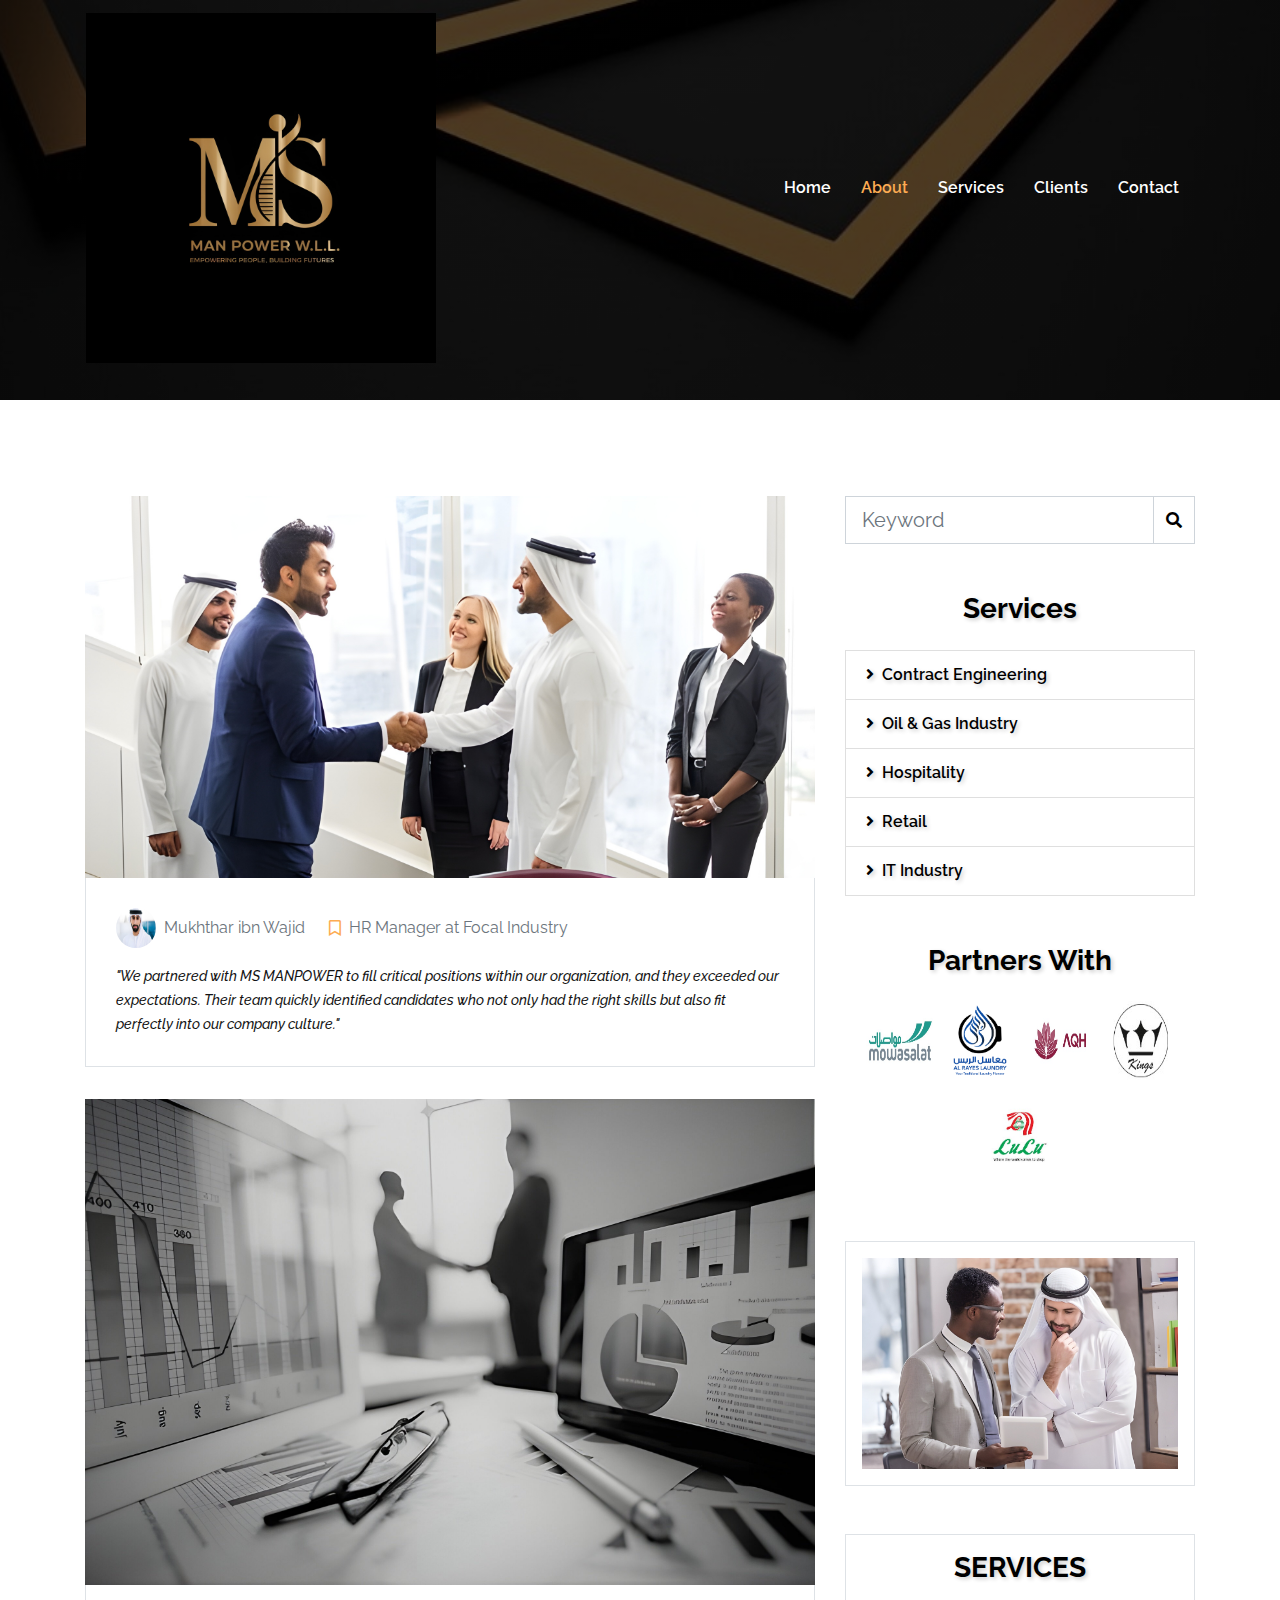
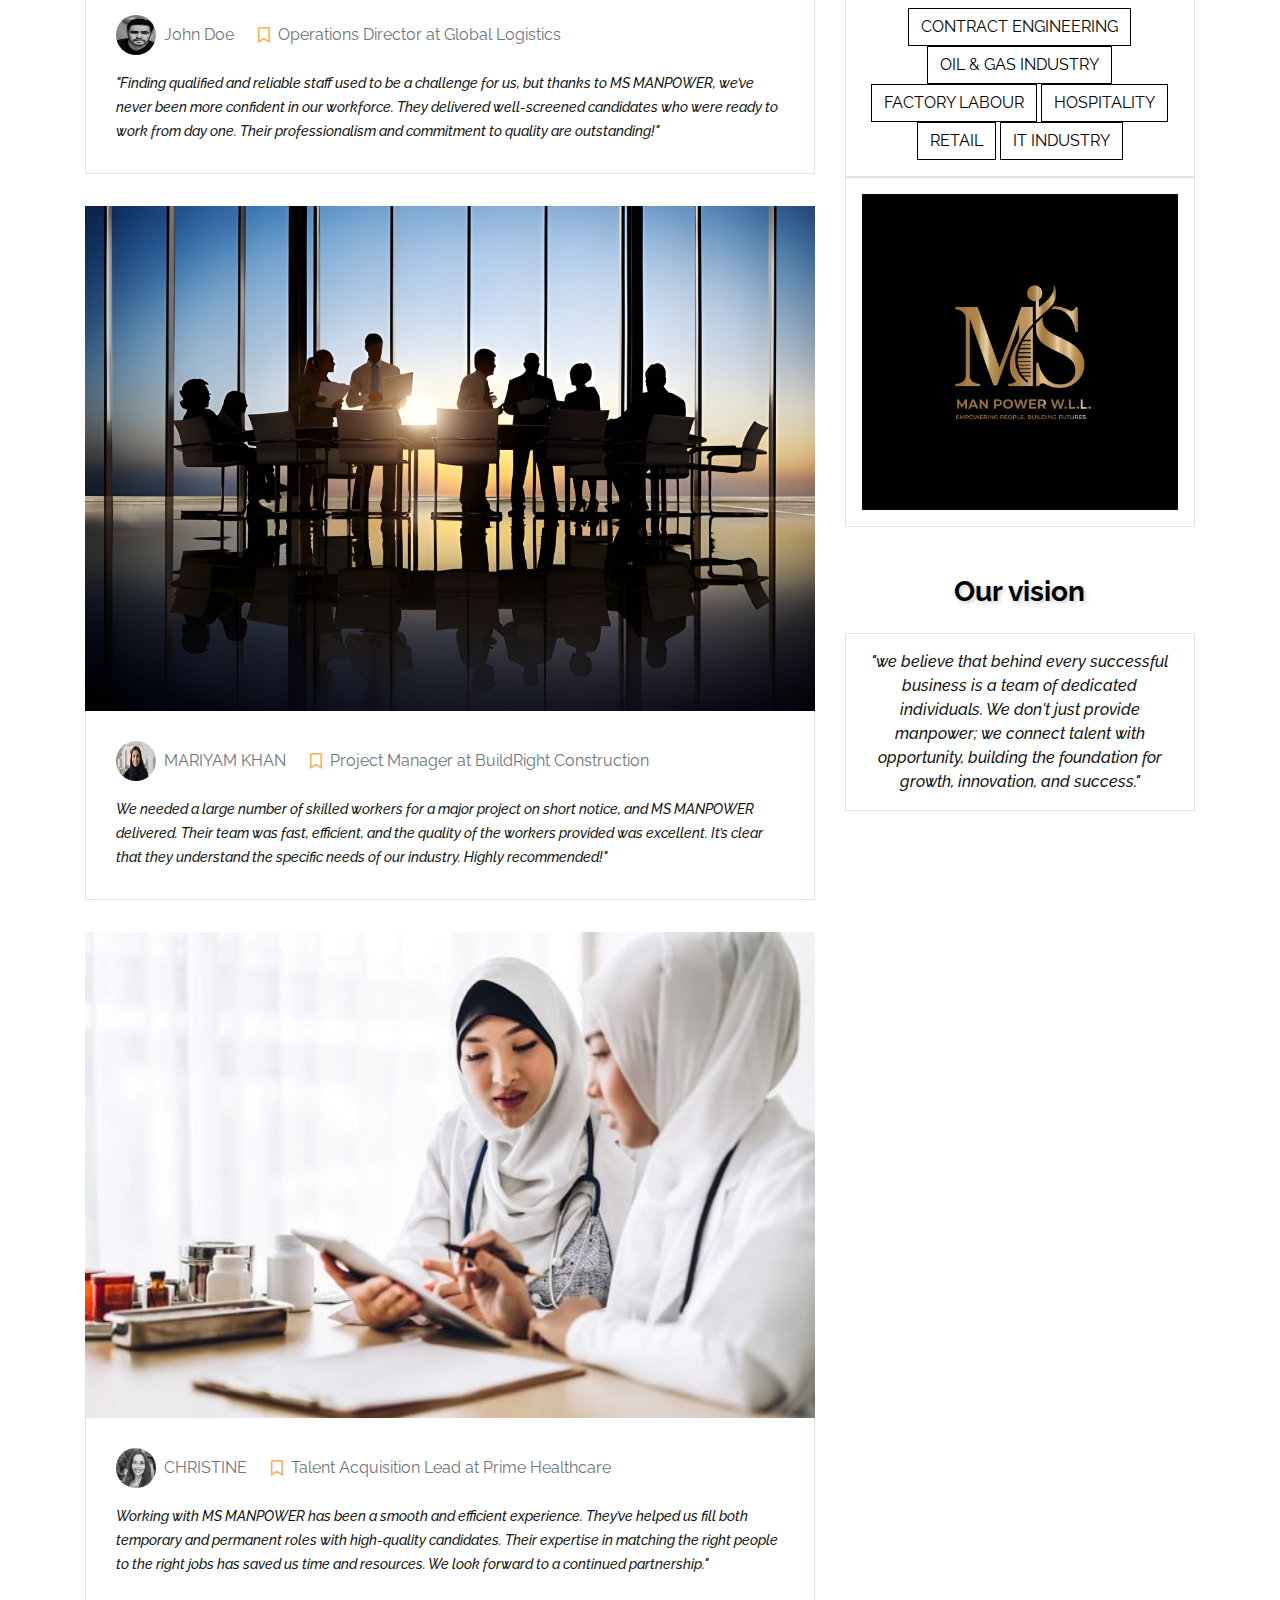
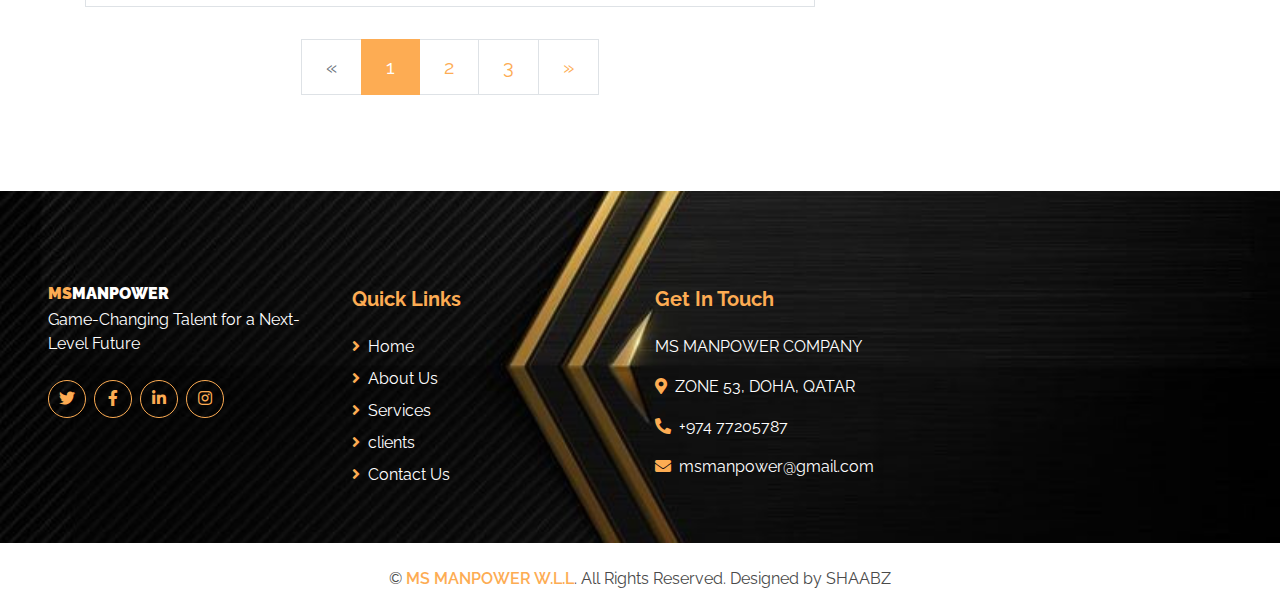
==== single.html @ f477553c "MS MANPOWER W.L.L" ====
<!DOCTYPE html>
<html lang="en">

<head>
    <meta charset="utf-8">
    <title>MS MANPOWER</title>
    <meta content="width=device-width, initial-scale=1.0" name="viewport">
    <meta content="Free HTML Templates" name="keywords">
    <meta content="Free HTML Templates" name="description">

    <!-- Favicon -->
    <link href="img/favicon.ico" rel="icon">

    <!-- Google Web Fonts -->
    <link rel="preconnect" href="https://fonts.gstatic.com">
    <link href="https://fonts.googleapis.com/css2?family=Raleway:wght@400;500;600;700;800;900&display=swap" rel="stylesheet">

    <!-- Font Awesome -->
    <link href="https://cdnjs.cloudflare.com/ajax/libs/font-awesome/5.15.0/css/all.min.css" rel="stylesheet">

    <!-- Libraries Stylesheet -->
    <link href="lib/owlcarousel/assets/owl.carousel.min.css" rel="stylesheet">

    <!-- Customized Bootstrap Stylesheet -->
    <link href="css/style.css" rel="stylesheet">

    <!-- Custom Styles -->
    <style>
        .navbar-brand {
            display: flex;
            align-items: center;
        }

        .navbar-brand img {
            width: 350px; /* Adjust size as needed */
            height: auto; /* Keeps aspect ratio */
            margin-right: 15px; /* Space between the logo and text */
        }

        .navbar-brand h1 {
            font-size: 1rem;
            margin: 0;
            color: white; /* Adjust text color as needed */
        }

        /* Change color of all Font Awesome icons to black */
        i.fa {
            color: black;
        }
        </style>
        <style>
        /* Ensure the carousel takes up full width */
        .carousel-item img {
            width: 100%;
            height: auto;
            object-fit: cover; /* Ensures the image covers the area without distortion */
        }

        /* Adjust carousel height */
        .carousel, .carousel-inner {
            height: 90vh; /* Makes the carousel height full viewport height */
        }

        /* Center carousel caption vertically */
        .carousel-caption {
            bottom: 20%; /* Adjust to move caption up or down */
        }
    </style>    
</head>

<body>
    <!-- Navbar Start -->
    <div class="container-fluid nav-bar p-0">
        <div class="container-lg p-0">
            <nav class="navbar navbar-expand-lg bg-secondary navbar-dark">
                <a href="index.html" class="navbar-brand">
                    <img src="img/about.jpg" alt="Brand Logo"> 
                    <h1 class="m-0 mt-n2 text-white display-4">
                       <!-- <span class="text-primary">MS</span> MANPOWER-->
                        <span class="text-primary"></span>
                    </h1>
                </a>
                <button class="navbar-toggler" type="button" data-toggle="collapse" data-target="#navbarCollapse">
                    <span class="navbar-toggler-icon"></span>
                </button>
                <div class="collapse navbar-collapse justify-content-between" id="navbarCollapse">
                    <div class="navbar-nav ml-auto py-0">
                        <a href="index.html" class="nav-item nav-link">Home</a>
                        <a href="about.html" class="nav-item nav-link active">About</a>
                        <a href="service.html" class="nav-item nav-link">Services</a>
                        <a href="pricing.html" class="nav-item nav-link">Clients</a>
                        <a href="contact.html" class="nav-item nav-link">Contact</a>
                        <!-- Uncomment and adjust if needed -->
                        <!-- <div class="nav-item dropdown">
                            <a href="#" class="nav-link dropdown-toggle" data-toggle="dropdown">Pages</a>
                            <div class="dropdown-menu border-0 rounded-0 m-0">
                                <a href="blog.html" class="dropdown-item">Blog Grid</a>
                                <a href="single.html" class="dropdown-item">Blog Detail</a>
                            </div> -->
                    </div>
                </div>
            </nav>
        </div>
    </div>
    <!-- Navbar End -->


     <!-- Page Header Start -->
     <div class="container-fluid page-header d-flex flex-column align-items-center justify-content-center pt-0 pt-lg-5 mb-5">
        <!--<h1 class="display-4 text-white mb-3 mt-0 mt-lg-5">Blog</h1>
        <div class="d-inline-flex text-white">
            <p class="m-0"><a class="text-white" href="">Home</a></p>
            <p class="m-0 px-2">/</p>
            <p class="m-0">Blog</p>
        </div> -->
    </div>
    <!-- Page Header Start -->


    <!-- Blog Start -->
    <div class="container py-5">
        <div class="row">

            <!-- Blog Grid Start -->
            <div class="col-lg-8">
                <div class="row">
                    <div class="col-md-12 mb-3">
                        <div class="position-relative">
                            <img class="img-fluid w-100" src="img/blog-1.jpg" alt="">
                            <div class="position-absolute bg-primary d-flex flex-column align-items-center justify-content-center"
                                style="width: 0px; height: 0px; bottom: 0; left: 0;">
                                <!--<h6 class="text-uppercase mt-2 mb-n2">Jan</h6>
                                <h1 class="m-0">01</h1>-->
                            </div>
                        </div>
                        <div class="border border-top-0 mb-3" style="padding: 30px;">
                            <div class="d-flex mb-3">
                                <div class="d-flex align-items-center">
                                    <img class="rounded-circle" style="width: 40px; height: 40px;" src="img/user.jpg" alt="">
                                    <a class="text-muted ml-2" href="">Mukhthar ibn Wajid</a>
                                </div>
                                <div class="d-flex align-items-center ml-4">
                                    <i class="far fa-bookmark text-primary"></i>
                                    <a class="text-muted ml-2" href="">HR Manager at Focal Industry</a>
                                </div>
                            </div>
                            <a class="h4" href="" style="font-style: italic; font-size: 0.9em;">"We partnered with MS MANPOWER  to fill critical positions within our organization, and they exceeded our expectations. Their team quickly identified candidates who not only had the right skills but also fit perfectly into our company culture."</a>
                        </div>
                    </div>
                    <div class="col-md-12 mb-3">
                        <div class="position-relative">
                            <img class="img-fluid w-100" src="img/blog-2.jpg" alt="">
                            <div class="position-absolute bg-primary d-flex flex-column align-items-center justify-content-center"
                                style="width: 0px; height: 0px; bottom: 0; left: 0;">
                                <!--<h6 class="text-uppercase mt-2 mb-n2">Jan</h6>
                                <h1 class="m-0">01</h1>-->
                            </div>
                        </div>
                        <div class="border border-top-0 mb-3" style="padding: 30px;">
                            <div class="d-flex mb-3">
                                <div class="d-flex align-items-center">
                                    <img class="rounded-circle" style="width: 40px; height: 40px;" src="img/user-2.jpg" alt="">
                                    <a class="text-muted ml-2" href="">John Doe</a>
                                </div>
                                <div class="d-flex align-items-center ml-4">
                                    <i class="far fa-bookmark text-primary"></i>
                                    <a class="text-muted ml-2" href="">Operations Director at Global Logistics</a>
                                </div>
                            </div>
                            <a class="h4" href="" style="font-style: italic; font-size: 0.9em;">"Finding qualified and reliable staff used to be a challenge for us, but thanks to MS MANPOWER, we’ve never been more confident in our workforce. They delivered well-screened candidates who were ready to work from day one. Their professionalism and commitment to quality are outstanding!"</a>
                        </div>
                    </div>
                    <div class="col-md-12 mb-3">
                        <div class="position-relative">
                            <img class="img-fluid w-100" src="img/blog-3.jpg" alt="">
                            <div class="position-absolute bg-primary d-flex flex-column align-items-center justify-content-center"
                                style="width: 0px; height: 0px; bottom: 0; left: 0;">
                                <!--<h6 class="text-uppercase mt-2 mb-n2">Jan</h6>
                                <h1 class="m-0">01</h1> -->
                            </div>
                        </div>
                        <div class="border border-top-0 mb-3" style="padding: 30px;">
                            <div class="d-flex mb-3">
                                <div class="d-flex align-items-center">
                                    <img class="rounded-circle" style="width: 40px; height: 40px;" src="img/user-3.jpg" alt="">
                                    <a class="text-muted ml-2" href="">MARIYAM KHAN</a>
                                </div>
                                <div class="d-flex align-items-center ml-4">
                                    <i class="far fa-bookmark text-primary"></i>
                                    <a class="text-muted ml-2" href="">Project Manager at BuildRight Construction</a>
                                </div>
                            </div>
                            <a class="h4" href="" style="font-style: italic; font-size: 0.9em;">We needed a large number of skilled workers for a major project on short notice, and MS MANPOWER delivered. Their team was fast, efficient, and the quality of the workers provided was excellent. It’s clear that they understand the specific needs of our industry. Highly recommended!"</a>
                        </div>
                    </div>
                    <div class="col-md-12 mb-3">
                        <div class="position-relative">
                            <img class="img-fluid w-100" src="img/blog-5.jpg" alt="">
                            <div class="position-absolute bg-primary d-flex flex-column align-items-center justify-content-center"
                                style="width: 0px; height: 0px; bottom: 0; left: 0;">
                                <!--<h6 class="text-uppercase mt-2 mb-n2">Jan</h6>
                               <h1 class="m-0">01</h1> -->
                            </div>
                        </div>
                        <div class="border border-top-0 mb-3" style="padding: 30px;">
                            <div class="d-flex mb-3">
                                <div class="d-flex align-items-center">
                                    <img class="rounded-circle" style="width: 40px; height: 40px;" src="img/user-4.jpg" alt="">
                                    <a class="text-muted ml-2" href="">CHRISTINE </a>
                                </div>
                                <div class="d-flex align-items-center ml-4">
                                    <i class="far fa-bookmark text-primary"></i>
                                    <a class="text-muted ml-2" href="">Talent Acquisition Lead at Prime Healthcare</a>
                                </div>
                            </div>
                            <a class="h4" href="" style="font-style: italic; font-size: 0.9em;">Working with MS MANPOWER has been a smooth and efficient experience. They’ve helped us fill both temporary and permanent roles with high-quality candidates. Their expertise in matching the right people to the right jobs has saved us time and resources. We look forward to a continued partnership."</a>
                        </div>
                    </div>
                </div>
                <div class="row">
                    <div class="col-12">
                        <nav aria-label="Page navigation">
                          <ul class="pagination pagination-lg justify-content-center mb-0">
                            <li class="page-item disabled">
                              <a class="page-link" href="#" aria-label="Previous">
                                <span aria-hidden="true">&laquo;</span>
                                <span class="sr-only">Previous</span>
                              </a>
                            </li>
                            <li class="page-item active"><a class="page-link" href="#">1</a></li>
                            <li class="page-item"><a class="page-link" href="#">2</a></li>
                            <li class="page-item"><a class="page-link" href="#">3</a></li>
                            <li class="page-item">
                              <a class="page-link" href="#" aria-label="Next">
                                <span aria-hidden="true">&raquo;</span>
                                <span class="sr-only">Next</span>
                              </a>
                            </li>
                          </ul>
                        </nav>
                    </div>
                </div>
            </div>
            <!-- Blog Grid End -->

            <!-- Sidebar Start -->
            <div class="col-lg-4 mt-5 mt-lg-0">
                <!-- Search Form Start -->
                <div class="mb-5">
                    <form action="">
                        <div class="input-group">
                            <input type="text" class="form-control form-control-lg" placeholder="Keyword">
                            <div class="input-group-append">
                                <span class="input-group-text bg-transparent text-primary"><i
                                        class="fa fa-search"></i></span>
                            </div>
                        </div>
                    </form>
                </div>
                <!-- Search Form End -->

                <!-- Category Start -->
                <div class="mb-5">
                    <h3 class="font-weight-bold mb-4" style="color: black; text-align: center;text-shadow: 2px 2px 4px rgba(0, 0, 0, 0.2);">Services</h3>
                    <ul class="list-group">
                        <li class="list-group-item d-flex justify-content-between align-items-center">
                            <a class="font-weight-semi-bold text-decoration-none" href="#"style="color: black; text-shadow: 2px 2px 4px rgba(0, 0, 0, 0.2);"><i class="fa fa-angle-right mr-2"></i>Contract Engineering</a>
                            <!--<span class="badge badge-primary badge-pill">150</span>-->
                        </li>
                        <li class="list-group-item d-flex justify-content-between align-items-center">
                            <a class="font-weight-semi-bold text-decoration-none" href="#"style="color: black;text-shadow: 2px 2px 4px rgba(0, 0, 0, 0.2);"><i class="fa fa-angle-right mr-2"></i>Oil & Gas Industry</a>
                            <!--<span class="badge badge-primary badge-pill">131</span>-->
                        </li>
                        <li class="list-group-item d-flex justify-content-between align-items-center">
                            <a class="font-weight-semi-bold text-decoration-none" href="#"style="color: black;text-shadow: 2px 2px 4px rgba(0, 0, 0, 0.2);"><i class="fa fa-angle-right mr-2"></i>Hospitality</a>
                            <!--<span class="badge badge-primary badge-pill">78</span>-->
                        </li>
                        <li class="list-group-item d-flex justify-content-between align-items-center">
                            <a class="font-weight-semi-bold text-decoration-none" href="#"style="color: black;text-shadow: 2px 2px 4px rgba(0, 0, 0, 0.2);"><i class="fa fa-angle-right mr-2"></i>Retail</a>
                            <!--<span class="badge badge-primary badge-pill">56</span>-->
                        </li>
                        <li class="list-group-item d-flex justify-content-between align-items-center">
                            <a class="font-weight-semi-bold text-decoration-none" href="#"style="color: black;text-shadow: 2px 2px 4px rgba(0, 0, 0, 0.2);"><i class="fa fa-angle-right mr-2"></i>IT Industry</a>
                            <!--<span class="badge badge-primary badge-pill">98</span>-->
                        </li>
                    </ul>
                </div>
                <!-- Category End -->

                <!-- Recent Post Start -->
                <div class="mb-5 text-center">
                    <h3 class="font-weight-bold mb-4" style="color: black; text-shadow: 2px 2px 4px rgba(0, 0, 0, 0.2);">Partners With</h3>
                    <div class="d-flex justify-content-center flex-wrap">
                        <div class="d-flex mb-3 align-items-center">
                            <img class="img-fluid" src="img/mowasalat.jpg" style="width: 80px; height: 80px;" alt="">
                        </div>
                        <div class="d-flex mb-3 align-items-center">
                            <img class="img-fluid" src="img/alrayes.jpg" style="width: 80px; height: 80px;" alt="">
                        </div>
                        <div class="d-flex mb-3 align-items-center">
                            <img class="img-fluid" src="img/AQH.jpg" style="width: 80px; height: 80px;" alt="">
                        </div>
                        <div class="d-flex mb-3 align-items-center">
                            <img class="img-fluid" src="img/kings.jpg" style="width: 80px; height: 80px;" alt="">
                        </div>
                        <div class="d-flex mb-3 align-items-center">
                            <img class="img-fluid" src="img/lulu.jpg" style="width: 80px; height: 80px;" alt="">
                        </div>
                    </div>
                </div>
                
                
                <!-- Recent Post End -->

                <!-- Image Start -->
                <div class="border p-3 mb-5">
                    <img src="img/blog-4.jpg" alt="" class="img-fluid">
                </div>
                <!-- Image End -->

              <!-- Tags Start -->
              <div class="border p-3"style="text-align: center;">
    <h3 class="font-weight-bold mb-4" style="color: black; text-shadow: 2px 2px 4px rgba(0, 0, 0, 0.2);">SERVICES</h3>
    <div class="btn-container">
        <a href="" class="btn btn-outline-primary" style="color: black; border-color: black;">CONTRACT ENGINEERING</a>
        <a href="" class="btn btn-outline-primary" style="color: black; border-color: black;">OIL & GAS INDUSTRY</a>
        <a href="" class="btn btn-outline-primary" style="color: black; border-color: black;">FACTORY LABOUR</a>
        <a href="" class="btn btn-outline-primary" style="color: black; border-color: black;">HOSPITALITY</a>
        <a href="" class="btn btn-outline-primary" style="color: black; border-color: black;">RETAIL</a>
        <a href="" class="btn btn-outline-primary" style="color: black; border-color: black;">IT INDUSTRY</a>
    </div>
</div>
<!-- Tags End -->



                <!-- Image Start -->
                <div class="border p-3 mb-5">
                    <img src="img/about.jpg" alt="" class="img-fluid">
                </div>
                <!-- Image End -->

                <!-- Plain Text Start -->
                <div>
                        <h3 class="font-weight-bold mb-4"  style="color: black; text-align: center;text-shadow: 2px 2px 4px rgba(0, 0, 0, 0.2);">Our vision</h3>
                    <div class="border p-3"style="text-align: center;">
                        <a class="h4" href="" style="font-style: italic; font-size: 1em;">
                            "we believe that behind every successful business is a team of dedicated individuals. We don't just provide manpower; we connect talent with opportunity, building the foundation for growth, innovation, and success."
                        </a>                        
                    </div>
                </div>
                <!-- Plain Text End -->
            </div>
            <!-- Sidebar End -->
        </div>
    </div>
    <!-- Blog End -->


     <!-- Footer Start -->
<div class="container-fluid bg-secondary text-white mt-5 pt-5 px-sm-3 px-md-5 footer-bg" style="background-image: url('img/footer.jpg'); background-size: cover; background-position: left;">
    <div class="row pt-5">
        <div class="col-lg-3 col-md-6 mb-5">
            <a href="index.html" class="navbar-brand">
                <h1 class="m-0 mt-n2 text-white display-4"><span class="text-primary">MS</span>MANPOWER<span class="text-primary"></span></h1>
            </a>
            <p>Game-Changing Talent for a Next-Level Future</p>
            <div class="d-flex justify-content-start mt-4">
                <a class="btn btn-outline-primary rounded-circle text-center mr-2 px-0" style="width: 38px; height: 38px;" href="#"><i class="fab fa-twitter"></i></a>
                <a class="btn btn-outline-primary rounded-circle text-center mr-2 px-0" style="width: 38px; height: 38px;" href="#"><i class="fab fa-facebook-f"></i></a>
                <a class="btn btn-outline-primary rounded-circle text-center mr-2 px-0" style="width: 38px; height: 38px;" href="#"><i class="fab fa-linkedin-in"></i></a>
                <a class="btn btn-outline-primary rounded-circle text-center mr-2 px-0" style="width: 38px; height: 38px;" href="#"><i class="fab fa-instagram"></i></a>
            </div>
       <!-- </div>
         <div class="col-lg-3 col-md-6 mb-5">
            <h5 class="font-weight-bold text-primary mb-4">Quick Links</h5>
            <div class="d-flex flex-column justify-content-start">
                <a class="text-white mb-2" href="#"><i class="fa fa-angle-right text-primary mr-2"></i>Home</a>
                <a class="text-white mb-2" href="#"><i class="fa fa-angle-right text-primary mr-2"></i>About Us</a>
                <a class="text-white mb-2" href="#"><i class="fa fa-angle-right text-primary mr-2"></i>Services</a>
                <a class="text-white mb-2" href="#"><i class="fa fa-angle-right text-primary mr-2"></i>clients</a>
                <a class="text-white" href="#"><i class="fa fa-angle-right text-primary mr-2"></i>Contact Us</a>
            </div> -->
        </div>
        <div class="col-lg-3 col-md-6 mb-5">
            <h5 class="font-weight-bold text-primary mb-4">Quick Links</h5>
            <div class="d-flex flex-column justify-content-start">
                <a class="text-white mb-2" href="#"><i class="fa fa-angle-right text-primary mr-2"></i>Home</a>
                <a class="text-white mb-2" href="#"><i class="fa fa-angle-right text-primary mr-2"></i>About Us</a>
                <a class="text-white mb-2" href="#"><i class="fa fa-angle-right text-primary mr-2"></i>Services</a>
                <a class="text-white mb-2" href="#"><i class="fa fa-angle-right text-primary mr-2"></i>clients</a>
                <a class="text-white" href="#"><i class="fa fa-angle-right text-primary mr-2"></i>Contact Us</a>
            </div> 
        </div>
        <div class="col-lg-3 col-md-6 mb-5">
            <h5 class="font-weight-bold text-primary mb-4">Get In Touch</h5>
            <p>MS MANPOWER COMPANY</p>
            <p><i class="fa fa-map-marker-alt text-primary mr-2"></i>ZONE 53, DOHA, QATAR</p>
            <p><i class="fa fa-phone-alt text-primary mr-2"></i>+974 77205787</p>
            <p><i class="fa fa-envelope text-primary mr-2"></i>msmanpower@gmail.com</p>
        </div>
    </div>
</div>
<div class="container-fluid py-4 px-sm-3 px-md-5">
    <p class="m-0 text-center">
        &copy; <a class="font-weight-semi-bold" href="#">MS MANPOWER W.L.L</a>. All Rights Reserved. Designed by SHAABZ
        <a class="font-weight-semi-bold" href="https://htmlcodex.com"></a>
    </p>
</div>
<!-- Footer End -->


    <!-- Back to Top -->
    <a href="#" class="btn btn-lg btn-primary back-to-top"><i class="fa fa-angle-up"></i></a>


    <!-- JavaScript Libraries -->
    <script src="https://code.jquery.com/jquery-3.4.1.min.js"></script>
    <script src="https://stackpath.bootstrapcdn.com/bootstrap/4.4.1/js/bootstrap.bundle.min.js"></script>
    <script src="lib/easing/easing.min.js"></script>
    <script src="lib/waypoints/waypoints.min.js"></script>
    <script src="lib/counterup/counterup.min.js"></script>
    <script src="lib/owlcarousel/owl.carousel.min.js"></script>

    <!-- Contact Javascript File -->
    <script src="mail/jqBootstrapValidation.min.js"></script>
    <script src="mail/contact.js"></script>

    <!-- Template Javascript -->
    <script src="js/main.js"></script>
</body>

</html>
---- css/style.css ----
/******* Bootstrap Theming ********/
/*!
 * Bootstrap v4.5.3 (https://getbootstrap.com/)
 * Copyright 2011-2020 The Bootstrap Authors
 * Copyright 2011-2020 Twitter, Inc.
 * Licensed under MIT (https://github.com/twbs/bootstrap/blob/main/LICENSE)
 */
:root {
  --blue: #007bff;
  --indigo: #6610f2;
  --purple: #6f42c1;
  --pink: #e83e8c;
  --red: #dc3545;
  --orange: #fd7e14;
  --yellow: #ffc107;
  --green: #28a745;
  --teal: #20c997;
  --cyan: #17a2b8;
  --white: #fff;
  --gray: #6c757d;
  --gray-dark: #343a40;
  --primary: #FDAC53;
  --secondary: #131313;
  --success: #28a745;
  --info: #17a2b8;
  --warning: #ffc107;
  --danger: #dc3545;
  --light: #f8f9fa;
  --dark: #343a40;
  --breakpoint-xs: 0;
  --breakpoint-sm: 576px;
  --breakpoint-md: 768px;
  --breakpoint-lg: 992px;
  --breakpoint-xl: 1200px;
  --font-family-sans-serif: "Raleway", sans-serif;
  --font-family-monospace: SFMono-Regular, Menlo, Monaco, Consolas, "Liberation Mono", "Courier New", monospace;
}

*,
*::before,
*::after {
  box-sizing: border-box;
}           

html {
  font-family: sans-serif;
  line-height: 1.15;
  -webkit-text-size-adjust: 100%;
  -webkit-tap-highlight-color: rgba(0, 0, 0, 0);
}

article, aside, figcaption, figure, footer, header, hgroup, main, nav, section {
  display: block;
}

body {
  margin: 0;
  font-family: "Raleway", sans-serif;
  font-size: 1rem;
  font-weight: 400;
  line-height: 1.5;
  color: #4A4A4A;
  text-align: left;
  background-color: #fff;
}

[tabindex="-1"]:focus:not(:focus-visible) {
  outline: 0 !important;
}

hr {
  box-sizing: content-box;
  height: 0;
  overflow: visible;
}

h1, h2, h3, h4, h5, h6 {
  margin-top: 0;
  margin-bottom: 0.5rem;
}

p {
  margin-top: 0;
  margin-bottom: 1rem;
}

abbr[title],
abbr[data-original-title] {
  text-decoration: underline;
  text-decoration: underline dotted;
  cursor: help;
  border-bottom: 0;
  text-decoration-skip-ink: none;
}

address {
  margin-bottom: 1rem;
  font-style: normal;
  line-height: inherit;
}

ol,
ul,
dl {
  margin-top: 0;
  margin-bottom: 1rem;
}

ol ol,
ul ul,
ol ul,
ul ol {
  margin-bottom: 0;
}

dt {
  font-weight: 700;
}

dd {
  margin-bottom: .5rem;
  margin-left: 0;
}

blockquote {
  margin: 0 0 1rem;
}

b,
strong {
  font-weight: bolder;
}

small {
  font-size: 80%;
}

sub,
sup {
  position: relative;
  font-size: 75%;
  line-height: 0;
  vertical-align: baseline;
}

sub {
  bottom: -.25em;
}

sup {
  top: -.5em;
}

a {
  color: #FDAC53;
  text-decoration: none;
  background-color: transparent;
}

a:hover {
  color: #fc8807;
  text-decoration: underline;
}

a:not([href]):not([class]) {
  color: inherit;
  text-decoration: none;
}

a:not([href]):not([class]):hover {
  color: inherit;
  text-decoration: none;
}

pre,
code,
kbd,
samp {
  font-family: SFMono-Regular, Menlo, Monaco, Consolas, "Liberation Mono", "Courier New", monospace;
  font-size: 1em;
}

pre {
  margin-top: 0;
  margin-bottom: 1rem;
  overflow: auto;
  -ms-overflow-style: scrollbar;
}

figure {
  margin: 0 0 1rem;
}

img {
  vertical-align: middle;
  border-style: none;
}

svg {
  overflow: hidden;
  vertical-align: middle;
}

table {
  border-collapse: collapse;
}

caption {
  padding-top: 0.75rem;
  padding-bottom: 0.75rem;
  color: #6c757d;
  text-align: left;
  caption-side: bottom;
}

th {
  text-align: inherit;
  text-align: -webkit-match-parent;
}

label {
  display: inline-block;
  margin-bottom: 0.5rem;
}

button {
  border-radius: 0;
}

button:focus {
  outline: 1px dotted;
  outline: 5px auto -webkit-focus-ring-color;
}

input,
button,
select,
optgroup,
textarea {
  margin: 0;
  font-family: inherit;
  font-size: inherit;
  line-height: inherit;
}

button,
input {
  overflow: visible;
}

button,
select {
  text-transform: none;
}

[role="button"] {
  cursor: pointer;
}

select {
  word-wrap: normal;
}

button,
[type="button"],
[type="reset"],
[type="submit"] {
  -webkit-appearance: button;
}

button:not(:disabled),
[type="button"]:not(:disabled),
[type="reset"]:not(:disabled),
[type="submit"]:not(:disabled) {
  cursor: pointer;
}

button::-moz-focus-inner,
[type="button"]::-moz-focus-inner,
[type="reset"]::-moz-focus-inner,
[type="submit"]::-moz-focus-inner {
  padding: 0;
  border-style: none;
}

input[type="radio"],
input[type="checkbox"] {
  box-sizing: border-box;
  padding: 0;
}

textarea {
  overflow: auto;
  resize: vertical;
}

fieldset {
  min-width: 0;
  padding: 0;
  margin: 0;
  border: 0;
}

legend {
  display: block;
  width: 100%;
  max-width: 100%;
  padding: 0;
  margin-bottom: .5rem;
  font-size: 1.5rem;
  line-height: inherit;
  color: inherit;
  white-space: normal;
}

@media (max-width: 1200px) {
  legend {
    font-size: calc(1.275rem + 0.3vw) ;
  }
}

progress {
  vertical-align: baseline;
}

[type="number"]::-webkit-inner-spin-button,
[type="number"]::-webkit-outer-spin-button {
  height: auto;
}

[type="search"] {
  outline-offset: -2px;
  -webkit-appearance: none;
}

[type="search"]::-webkit-search-decoration {
  -webkit-appearance: none;
}

::-webkit-file-upload-button {
  font: inherit;
  -webkit-appearance: button;
}

output {
  display: inline-block;
}

summary {
  display: list-item;
  cursor: pointer;
}

template {
  display: none;
}

[hidden] {
  display: none !important;
}

h1, h2, h3, h4, h5, h6,
.h1, .h2, .h3, .h4, .h5, .h6 {
  margin-bottom: 0.5rem;
  font-weight: 500;
  line-height: 1.2;
  color: #131313;
}

h1, .h1 {
  font-size: 2.5rem;
}

@media (max-width: 1200px) {
  h1, .h1 {
    font-size: calc(1.375rem + 1.5vw) ;
  }
}

h2, .h2 {
  font-size: 2rem;
}

@media (max-width: 1200px) {
  h2, .h2 {
    font-size: calc(1.325rem + 0.9vw) ;
  }
}

h3, .h3 {
  font-size: 1.75rem;
}

@media (max-width: 1200px) {
  h3, .h3 {
    font-size: calc(1.3rem + 0.6vw) ;
  }
}

h4, .h4 {
  font-size: 1.5rem;
}

@media (max-width: 1200px) {
  h4, .h4 {
    font-size: calc(1.275rem + 0.3vw) ;
  }
}

h5, .h5 {
  font-size: 1.25rem;
}

h6, .h6 {
  font-size: 1rem;
}

.lead {
  font-size: 1.25rem;
  font-weight: 300;
}

.display-1 {
  font-size: 6rem;
  font-weight: 300;
  line-height: 1.2;
}

@media (max-width: 1200px) {
  .display-1 {
    font-size: calc(1.725rem + 5.7vw) ;
  }
}

.display-2 {
  font-size: 5.5rem;
  font-weight: 300;
  line-height: 1.2;
}

@media (max-width: 1200px) {
  .display-2 {
    font-size: calc(1.675rem + 5.1vw) ;
  }
}

.display-3 {
  font-size: 4.5rem;
  font-weight: 300;
  line-height: 1.2;
}

@media (max-width: 1200px) {
  .display-3 {
    font-size: calc(1.575rem + 3.9vw) ;
  }
}

.display-4 {
  font-size: 3.5rem;
  font-weight: 300;
  line-height: 1.2;
}

@media (max-width: 1200px) {
  .display-4 {
    font-size: calc(1.475rem + 2.7vw) ;
  }
}

hr {
  margin-top: 1rem;
  margin-bottom: 1rem;
  border: 0;
  border-top: 1px solid rgba(0, 0, 0, 0.1);
}

small,
.small {
  font-size: 80%;
  font-weight: 400;
}

mark,
.mark {
  padding: 0.2em;
  background-color: #fcf8e3;
}

.list-unstyled {
  padding-left: 0;
  list-style: none;
}

.list-inline {
  padding-left: 0;
  list-style: none;
}

.list-inline-item {
  display: inline-block;
}

.list-inline-item:not(:last-child) {
  margin-right: 0.5rem;
}

.initialism {
  font-size: 90%;
  text-transform: uppercase;
}

.blockquote {
  margin-bottom: 1rem;
  font-size: 1.25rem;
}

.blockquote-footer {
  display: block;
  font-size: 80%;
  color: #6c757d;
}

.blockquote-footer::before {
  content: "\2014\00A0";
}

.img-fluid {
  max-width: 100%;
  height: auto;
}

.img-thumbnail {
  padding: 0.25rem;
  background-color: #fff;
  border: 1px solid #dee2e6;
  max-width: 100%;
  height: auto;
}

.figure {
  display: inline-block;
}

.figure-img {
  margin-bottom: 0.5rem;
  line-height: 1;
}

.figure-caption {
  font-size: 90%;
  color: #6c757d;
}

code {
  font-size: 87.5%;
  color: #e83e8c;
  word-wrap: break-word;
}

a > code {
  color: inherit;
}

kbd {
  padding: 0.2rem 0.4rem;
  font-size: 87.5%;
  color: #fff;
  background-color: #212529;
}

kbd kbd {
  padding: 0;
  font-size: 100%;
  font-weight: 700;
}

pre {
  display: block;
  font-size: 87.5%;
  color: #212529;
}

pre code {
  font-size: inherit;
  color: inherit;
  word-break: normal;
}

.pre-scrollable {
  max-height: 340px;
  overflow-y: scroll;
}

.container,
.container-fluid,
.container-sm,
.container-md,
.container-lg,
.container-xl {
  width: 100%;
  padding-right: 15px;
  padding-left: 15px;
  margin-right: auto;
  margin-left: auto;
}

@media (min-width: 576px) {
  .container, .container-sm {
    max-width: 540px;
  }
}

@media (min-width: 768px) {
  .container, .container-sm, .container-md {
    max-width: 720px;
  }
}

@media (min-width: 992px) {
  .container, .container-sm, .container-md, .container-lg {
    max-width: 960px;
  }
}

@media (min-width: 1200px) {
  .container, .container-sm, .container-md, .container-lg, .container-xl {
    max-width: 1140px;
  }
}

.row {
  display: flex;
  flex-wrap: wrap;
  margin-right: -15px;
  margin-left: -15px;
}

.no-gutters {
  margin-right: 0;
  margin-left: 0;
}

.no-gutters > .col,
.no-gutters > [class*="col-"] {
  padding-right: 0;
  padding-left: 0;
}

.col-1, .col-2, .col-3, .col-4, .col-5, .col-6, .col-7, .col-8, .col-9, .col-10, .col-11, .col-12, .col,
.col-auto, .col-sm-1, .col-sm-2, .col-sm-3, .col-sm-4, .col-sm-5, .col-sm-6, .col-sm-7, .col-sm-8, .col-sm-9, .col-sm-10, .col-sm-11, .col-sm-12, .col-sm,
.col-sm-auto, .col-md-1, .col-md-2, .col-md-3, .col-md-4, .col-md-5, .col-md-6, .col-md-7, .col-md-8, .col-md-9, .col-md-10, .col-md-11, .col-md-12, .col-md,
.col-md-auto, .col-lg-1, .col-lg-2, .col-lg-3, .col-lg-4, .col-lg-5, .col-lg-6, .col-lg-7, .col-lg-8, .col-lg-9, .col-lg-10, .col-lg-11, .col-lg-12, .col-lg,
.col-lg-auto, .col-xl-1, .col-xl-2, .col-xl-3, .col-xl-4, .col-xl-5, .col-xl-6, .col-xl-7, .col-xl-8, .col-xl-9, .col-xl-10, .col-xl-11, .col-xl-12, .col-xl,
.col-xl-auto {
  position: relative;
  width: 100%;
  padding-right: 15px;
  padding-left: 15px;
}

.col {
  flex-basis: 0;
  flex-grow: 1;
  max-width: 100%;
}

.row-cols-1 > * {
  flex: 0 0 100%;
  max-width: 100%;
}

.row-cols-2 > * {
  flex: 0 0 50%;
  max-width: 50%;
}

.row-cols-3 > * {
  flex: 0 0 33.33333%;
  max-width: 33.33333%;
}

.row-cols-4 > * {
  flex: 0 0 25%;
  max-width: 25%;
}

.row-cols-5 > * {
  flex: 0 0 20%;
  max-width: 20%;
}

.row-cols-6 > * {
  flex: 0 0 16.66667%;
  max-width: 16.66667%;
}

.col-auto {
  flex: 0 0 auto;
  width: auto;
  max-width: 100%;
}

.col-1 {
  flex: 0 0 8.33333%;
  max-width: 8.33333%;
}

.col-2 {
  flex: 0 0 16.66667%;
  max-width: 16.66667%;
}

.col-3 {
  flex: 0 0 25%;
  max-width: 25%;
}

.col-4 {
  flex: 0 0 33.33333%;
  max-width: 33.33333%;
}

.col-5 {
  flex: 0 0 41.66667%;
  max-width: 41.66667%;
}

.col-6 {
  flex: 0 0 50%;
  max-width: 50%;
}

.col-7 {
  flex: 0 0 58.33333%;
  max-width: 58.33333%;
}

.col-8 {
  flex: 0 0 66.66667%;
  max-width: 66.66667%;
}

.col-9 {
  flex: 0 0 75%;
  max-width: 75%;
}

.col-10 {
  flex: 0 0 83.33333%;
  max-width: 83.33333%;
}

.col-11 {
  flex: 0 0 91.66667%;
  max-width: 91.66667%;
}

.col-12 {
  flex: 0 0 100%;
  max-width: 100%;
}

.order-first {
  order: -1;
}

.order-last {
  order: 13;
}

.order-0 {
  order: 0;
}

.order-1 {
  order: 1;
}

.order-2 {
  order: 2;
}

.order-3 {
  order: 3;
}

.order-4 {
  order: 4;
}

.order-5 {
  order: 5;
}

.order-6 {
  order: 6;
}

.order-7 {
  order: 7;
}

.order-8 {
  order: 8;
}

.order-9 {
  order: 9;
}

.order-10 {
  order: 10;
}

.order-11 {
  order: 11;
}

.order-12 {
  order: 12;
}

.offset-1 {
  margin-left: 8.33333%;
}

.offset-2 {
  margin-left: 16.66667%;
}

.offset-3 {
  margin-left: 25%;
}

.offset-4 {
  margin-left: 33.33333%;
}

.offset-5 {
  margin-left: 41.66667%;
}

.offset-6 {
  margin-left: 50%;
}

.offset-7 {
  margin-left: 58.33333%;
}

.offset-8 {
  margin-left: 66.66667%;
}

.offset-9 {
  margin-left: 75%;
}

.offset-10 {
  margin-left: 83.33333%;
}

.offset-11 {
  margin-left: 91.66667%;
}

@media (min-width: 576px) {
  .col-sm {
    flex-basis: 0;
    flex-grow: 1;
    max-width: 100%;
  }
  .row-cols-sm-1 > * {
    flex: 0 0 100%;
    max-width: 100%;
  }
  .row-cols-sm-2 > * {
    flex: 0 0 50%;
    max-width: 50%;
  }
  .row-cols-sm-3 > * {
    flex: 0 0 33.33333%;
    max-width: 33.33333%;
  }
  .row-cols-sm-4 > * {
    flex: 0 0 25%;
    max-width: 25%;
  }
  .row-cols-sm-5 > * {
    flex: 0 0 20%;
    max-width: 20%;
  }
  .row-cols-sm-6 > * {
    flex: 0 0 16.66667%;
    max-width: 16.66667%;
  }
  .col-sm-auto {
    flex: 0 0 auto;
    width: auto;
    max-width: 100%;
  }
  .col-sm-1 {
    flex: 0 0 8.33333%;
    max-width: 8.33333%;
  }
  .col-sm-2 {
    flex: 0 0 16.66667%;
    max-width: 16.66667%;
  }
  .col-sm-3 {
    flex: 0 0 25%;
    max-width: 25%;
  }
  .col-sm-4 {
    flex: 0 0 33.33333%;
    max-width: 33.33333%;
  }
  .col-sm-5 {
    flex: 0 0 41.66667%;
    max-width: 41.66667%;
  }
  .col-sm-6 {
    flex: 0 0 50%;
    max-width: 50%;
  }
  .col-sm-7 {
    flex: 0 0 58.33333%;
    max-width: 58.33333%;
  }
  .col-sm-8 {
    flex: 0 0 66.66667%;
    max-width: 66.66667%;
  }
  .col-sm-9 {
    flex: 0 0 75%;
    max-width: 75%;
  }
  .col-sm-10 {
    flex: 0 0 83.33333%;
    max-width: 83.33333%;
  }
  .col-sm-11 {
    flex: 0 0 91.66667%;
    max-width: 91.66667%;
  }
  .col-sm-12 {
    flex: 0 0 100%;
    max-width: 100%;
  }
  .order-sm-first {
    order: -1;
  }
  .order-sm-last {
    order: 13;
  }
  .order-sm-0 {
    order: 0;
  }
  .order-sm-1 {
    order: 1;
  }
  .order-sm-2 {
    order: 2;
  }
  .order-sm-3 {
    order: 3;
  }
  .order-sm-4 {
    order: 4;
  }
  .order-sm-5 {
    order: 5;
  }
  .order-sm-6 {
    order: 6;
  }
  .order-sm-7 {
    order: 7;
  }
  .order-sm-8 {
    order: 8;
  }
  .order-sm-9 {
    order: 9;
  }
  .order-sm-10 {
    order: 10;
  }
  .order-sm-11 {
    order: 11;
  }
  .order-sm-12 {
    order: 12;
  }
  .offset-sm-0 {
    margin-left: 0;
  }
  .offset-sm-1 {
    margin-left: 8.33333%;
  }
  .offset-sm-2 {
    margin-left: 16.66667%;
  }
  .offset-sm-3 {
    margin-left: 25%;
  }
  .offset-sm-4 {
    margin-left: 33.33333%;
  }
  .offset-sm-5 {
    margin-left: 41.66667%;
  }
  .offset-sm-6 {
    margin-left: 50%;
  }
  .offset-sm-7 {
    margin-left: 58.33333%;
  }
  .offset-sm-8 {
    margin-left: 66.66667%;
  }
  .offset-sm-9 {
    margin-left: 75%;
  }
  .offset-sm-10 {
    margin-left: 83.33333%;
  }
  .offset-sm-11 {
    margin-left: 91.66667%;
  }
}

@media (min-width: 768px) {
  .col-md {
    flex-basis: 0;
    flex-grow: 1;
    max-width: 100%;
  }
  .row-cols-md-1 > * {
    flex: 0 0 100%;
    max-width: 100%;
  }
  .row-cols-md-2 > * {
    flex: 0 0 50%;
    max-width: 50%;
  }
  .row-cols-md-3 > * {
    flex: 0 0 33.33333%;
    max-width: 33.33333%;
  }
  .row-cols-md-4 > * {
    flex: 0 0 25%;
    max-width: 25%;
  }
  .row-cols-md-5 > * {
    flex: 0 0 20%;
    max-width: 20%;
  }
  .row-cols-md-6 > * {
    flex: 0 0 16.66667%;
    max-width: 16.66667%;
  }
  .col-md-auto {
    flex: 0 0 auto;
    width: auto;
    max-width: 100%;
  }
  .col-md-1 {
    flex: 0 0 8.33333%;
    max-width: 8.33333%;
  }
  .col-md-2 {
    flex: 0 0 16.66667%;
    max-width: 16.66667%;
  }
  .col-md-3 {
    flex: 0 0 25%;
    max-width: 25%;
  }
  .col-md-4 {
    flex: 0 0 33.33333%;
    max-width: 33.33333%;
  }
  .col-md-5 {
    flex: 0 0 41.66667%;
    max-width: 41.66667%;
  }
  .col-md-6 {
    flex: 0 0 50%;
    max-width: 50%;
  }
  .col-md-7 {
    flex: 0 0 58.33333%;
    max-width: 58.33333%;
  }
  .col-md-8 {
    flex: 0 0 66.66667%;
    max-width: 66.66667%;
  }
  .col-md-9 {
    flex: 0 0 75%;
    max-width: 75%;
  }
  .col-md-10 {
    flex: 0 0 83.33333%;
    max-width: 83.33333%;
  }
  .col-md-11 {
    flex: 0 0 91.66667%;
    max-width: 91.66667%;
  }
  .col-md-12 {
    flex: 0 0 100%;
    max-width: 100%;
  }
  .order-md-first {
    order: -1;
  }
  .order-md-last {
    order: 13;
  }
  .order-md-0 {
    order: 0;
  }
  .order-md-1 {
    order: 1;
  }
  .order-md-2 {
    order: 2;
  }
  .order-md-3 {
    order: 3;
  }
  .order-md-4 {
    order: 4;
  }
  .order-md-5 {
    order: 5;
  }
  .order-md-6 {
    order: 6;
  }
  .order-md-7 {
    order: 7;
  }
  .order-md-8 {
    order: 8;
  }
  .order-md-9 {
    order: 9;
  }
  .order-md-10 {
    order: 10;
  }
  .order-md-11 {
    order: 11;
  }
  .order-md-12 {
    order: 12;
  }
  .offset-md-0 {
    margin-left: 0;
  }
  .offset-md-1 {
    margin-left: 8.33333%;
  }
  .offset-md-2 {
    margin-left: 16.66667%;
  }
  .offset-md-3 {
    margin-left: 25%;
  }
  .offset-md-4 {
    margin-left: 33.33333%;
  }
  .offset-md-5 {
    margin-left: 41.66667%;
  }
  .offset-md-6 {
    margin-left: 50%;
  }
  .offset-md-7 {
    margin-left: 58.33333%;
  }
  .offset-md-8 {
    margin-left: 66.66667%;
  }
  .offset-md-9 {
    margin-left: 75%;
  }
  .offset-md-10 {
    margin-left: 83.33333%;
  }
  .offset-md-11 {
    margin-left: 91.66667%;
  }
}

@media (min-width: 992px) {
  .col-lg {
    flex-basis: 0;
    flex-grow: 1;
    max-width: 100%;
  }
  .row-cols-lg-1 > * {
    flex: 0 0 100%;
    max-width: 100%;
  }
  .row-cols-lg-2 > * {
    flex: 0 0 50%;
    max-width: 50%;
  }
  .row-cols-lg-3 > * {
    flex: 0 0 33.33333%;
    max-width: 33.33333%;
  }
  .row-cols-lg-4 > * {
    flex: 0 0 25%;
    max-width: 25%;
  }
  .row-cols-lg-5 > * {
    flex: 0 0 20%;
    max-width: 20%;
  }
  .row-cols-lg-6 > * {
    flex: 0 0 16.66667%;
    max-width: 16.66667%;
  }
  .col-lg-auto {
    flex: 0 0 auto;
    width: auto;
    max-width: 100%;
  }
  .col-lg-1 {
    flex: 0 0 8.33333%;
    max-width: 8.33333%;
  }
  .col-lg-2 {
    flex: 0 0 16.66667%;
    max-width: 16.66667%;
  }
  .col-lg-3 {
    flex: 0 0 25%;
    max-width: 25%;
  }
  .col-lg-4 {
    flex: 0 0 33.33333%;
    max-width: 33.33333%;
  }
  .col-lg-5 {
    flex: 0 0 41.66667%;
    max-width: 41.66667%;
  }
  .col-lg-6 {
    flex: 0 0 50%;
    max-width: 50%;
  }
  .col-lg-7 {
    flex: 0 0 58.33333%;
    max-width: 58.33333%;
  }
  .col-lg-8 {
    flex: 0 0 66.66667%;
    max-width: 66.66667%;
  }
  .col-lg-9 {
    flex: 0 0 75%;
    max-width: 75%;
  }
  .col-lg-10 {
    flex: 0 0 83.33333%;
    max-width: 83.33333%;
  }
  .col-lg-11 {
    flex: 0 0 91.66667%;
    max-width: 91.66667%;
  }
  .col-lg-12 {
    flex: 0 0 100%;
    max-width: 100%;
  }
  .order-lg-first {
    order: -1;
  }
  .order-lg-last {
    order: 13;
  }
  .order-lg-0 {
    order: 0;
  }
  .order-lg-1 {
    order: 1;
  }
  .order-lg-2 {
    order: 2;
  }
  .order-lg-3 {
    order: 3;
  }
  .order-lg-4 {
    order: 4;
  }
  .order-lg-5 {
    order: 5;
  }
  .order-lg-6 {
    order: 6;
  }
  .order-lg-7 {
    order: 7;
  }
  .order-lg-8 {
    order: 8;
  }
  .order-lg-9 {
    order: 9;
  }
  .order-lg-10 {
    order: 10;
  }
  .order-lg-11 {
    order: 11;
  }
  .order-lg-12 {
    order: 12;
  }
  .offset-lg-0 {
    margin-left: 0;
  }
  .offset-lg-1 {
    margin-left: 8.33333%;
  }
  .offset-lg-2 {
    margin-left: 16.66667%;
  }
  .offset-lg-3 {
    margin-left: 25%;
  }
  .offset-lg-4 {
    margin-left: 33.33333%;
  }
  .offset-lg-5 {
    margin-left: 41.66667%;
  }
  .offset-lg-6 {
    margin-left: 50%;
  }
  .offset-lg-7 {
    margin-left: 58.33333%;
  }
  .offset-lg-8 {
    margin-left: 66.66667%;
  }
  .offset-lg-9 {
    margin-left: 75%;
  }
  .offset-lg-10 {
    margin-left: 83.33333%;
  }
  .offset-lg-11 {
    margin-left: 91.66667%;
  }
}

@media (min-width: 1200px) {
  .col-xl {
    flex-basis: 0;
    flex-grow: 1;
    max-width: 100%;
  }
  .row-cols-xl-1 > * {
    flex: 0 0 100%;
    max-width: 100%;
  }
  .row-cols-xl-2 > * {
    flex: 0 0 50%;
    max-width: 50%;
  }
  .row-cols-xl-3 > * {
    flex: 0 0 33.33333%;
    max-width: 33.33333%;
  }
  .row-cols-xl-4 > * {
    flex: 0 0 25%;
    max-width: 25%;
  }
  .row-cols-xl-5 > * {
    flex: 0 0 20%;
    max-width: 20%;
  }
  .row-cols-xl-6 > * {
    flex: 0 0 16.66667%;
    max-width: 16.66667%;
  }
  .col-xl-auto {
    flex: 0 0 auto;
    width: auto;
    max-width: 100%;
  }
  .col-xl-1 {
    flex: 0 0 8.33333%;
    max-width: 8.33333%;
  }
  .col-xl-2 {
    flex: 0 0 16.66667%;
    max-width: 16.66667%;
  }
  .col-xl-3 {
    flex: 0 0 25%;
    max-width: 25%;
  }
  .col-xl-4 {
    flex: 0 0 33.33333%;
    max-width: 33.33333%;
  }
  .col-xl-5 {
    flex: 0 0 41.66667%;
    max-width: 41.66667%;
  }
  .col-xl-6 {
    flex: 0 0 50%;
    max-width: 50%;
  }
  .col-xl-7 {
    flex: 0 0 58.33333%;
    max-width: 58.33333%;
  }
  .col-xl-8 {
    flex: 0 0 66.66667%;
    max-width: 66.66667%;
  }
  .col-xl-9 {
    flex: 0 0 75%;
    max-width: 75%;
  }
  .col-xl-10 {
    flex: 0 0 83.33333%;
    max-width: 83.33333%;
  }
  .col-xl-11 {
    flex: 0 0 91.66667%;
    max-width: 91.66667%;
  }
  .col-xl-12 {
    flex: 0 0 100%;
    max-width: 100%;
  }
  .order-xl-first {
    order: -1;
  }
  .order-xl-last {
    order: 13;
  }
  .order-xl-0 {
    order: 0;
  }
  .order-xl-1 {
    order: 1;
  }
  .order-xl-2 {
    order: 2;
  }
  .order-xl-3 {
    order: 3;
  }
  .order-xl-4 {
    order: 4;
  }
  .order-xl-5 {
    order: 5;
  }
  .order-xl-6 {
    order: 6;
  }
  .order-xl-7 {
    order: 7;
  }
  .order-xl-8 {
    order: 8;
  }
  .order-xl-9 {
    order: 9;
  }
  .order-xl-10 {
    order: 10;
  }
  .order-xl-11 {
    order: 11;
  }
  .order-xl-12 {
    order: 12;
  }
  .offset-xl-0 {
    margin-left: 0;
  }
  .offset-xl-1 {
    margin-left: 8.33333%;
  }
  .offset-xl-2 {
    margin-left: 16.66667%;
  }
  .offset-xl-3 {
    margin-left: 25%;
  }
  .offset-xl-4 {
    margin-left: 33.33333%;
  }
  .offset-xl-5 {
    margin-left: 41.66667%;
  }
  .offset-xl-6 {
    margin-left: 50%;
  }
  .offset-xl-7 {
    margin-left: 58.33333%;
  }
  .offset-xl-8 {
    margin-left: 66.66667%;
  }
  .offset-xl-9 {
    margin-left: 75%;
  }
  .offset-xl-10 {
    margin-left: 83.33333%;
  }
  .offset-xl-11 {
    margin-left: 91.66667%;
  }
}

.table {
  width: 100%;
  margin-bottom: 1rem;
  color: #4A4A4A;
}

.table th,
.table td {
  padding: 0.75rem;
  vertical-align: top;
  border-top: 1px solid #dee2e6;
}

.table thead th {
  vertical-align: bottom;
  border-bottom: 2px solid #dee2e6;
}

.table tbody + tbody {
  border-top: 2px solid #dee2e6;
}

.table-sm th,
.table-sm td {
  padding: 0.3rem;
}

.table-bordered {
  border: 1px solid #dee2e6;
}

.table-bordered th,
.table-bordered td {
  border: 1px solid #dee2e6;
}

.table-bordered thead th,
.table-bordered thead td {
  border-bottom-width: 2px;
}

.table-borderless th,
.table-borderless td,
.table-borderless thead th,
.table-borderless tbody + tbody {
  border: 0;
}

.table-striped tbody tr:nth-of-type(odd) {
  background-color: rgba(0, 0, 0, 0.05);
}

.table-hover tbody tr:hover {
  color: #4A4A4A;
  background-color: rgba(0, 0, 0, 0.075);
}

.table-primary,
.table-primary > th,
.table-primary > td {
  background-color: #fee8cf;
}

.table-primary th,
.table-primary td,
.table-primary thead th,
.table-primary tbody + tbody {
  border-color: #fed4a6;
}

.table-hover .table-primary:hover {
  background-color: #fddcb6;
}

.table-hover .table-primary:hover > td,
.table-hover .table-primary:hover > th {
  background-color: #fddcb6;
}

.table-secondary,
.table-secondary > th,
.table-secondary > td {
  background-color: #bdbdbd;
}

.table-secondary th,
.table-secondary td,
.table-secondary thead th,
.table-secondary tbody + tbody {
  border-color: #848484;
}

.table-hover .table-secondary:hover {
  background-color: #b0b0b0;
}

.table-hover .table-secondary:hover > td,
.table-hover .table-secondary:hover > th {
  background-color: #b0b0b0;
}

.table-success,
.table-success > th,
.table-success > td {
  background-color: #c3e6cb;
}

.table-success th,
.table-success td,
.table-success thead th,
.table-success tbody + tbody {
  border-color: #8fd19e;
}

.table-hover .table-success:hover {
  background-color: #b1dfbb;
}

.table-hover .table-success:hover > td,
.table-hover .table-success:hover > th {
  background-color: #b1dfbb;
}

.table-info,
.table-info > th,
.table-info > td {
  background-color: #bee5eb;
}

.table-info th,
.table-info td,
.table-info thead th,
.table-info tbody + tbody {
  border-color: #86cfda;
}

.table-hover .table-info:hover {
  background-color: #abdde5;
}

.table-hover .table-info:hover > td,
.table-hover .table-info:hover > th {
  background-color: #abdde5;
}

.table-warning,
.table-warning > th,
.table-warning > td {
  background-color: #ffeeba;
}

.table-warning th,
.table-warning td,
.table-warning thead th,
.table-warning tbody + tbody {
  border-color: #ffdf7e;
}

.table-hover .table-warning:hover {
  background-color: #ffe8a1;
}

.table-hover .table-warning:hover > td,
.table-hover .table-warning:hover > th {
  background-color: #ffe8a1;
}

.table-danger,
.table-danger > th,
.table-danger > td {
  background-color: #f5c6cb;
}

.table-danger th,
.table-danger td,
.table-danger thead th,
.table-danger tbody + tbody {
  border-color: #ed969e;
}

.table-hover .table-danger:hover {
  background-color: #f1b0b7;
}

.table-hover .table-danger:hover > td,
.table-hover .table-danger:hover > th {
  background-color: #f1b0b7;
}

.table-light,
.table-light > th,
.table-light > td {
  background-color: #fdfdfe;
}

.table-light th,
.table-light td,
.table-light thead th,
.table-light tbody + tbody {
  border-color: #fbfcfc;
}

.table-hover .table-light:hover {
  background-color: #ececf6;
}

.table-hover .table-light:hover > td,
.table-hover .table-light:hover > th {
  background-color: #ececf6;
}

.table-dark,
.table-dark > th,
.table-dark > td {
  background-color: #c6c8ca;
}

.table-dark th,
.table-dark td,
.table-dark thead th,
.table-dark tbody + tbody {
  border-color: #95999c;
}

.table-hover .table-dark:hover {
  background-color: #b9bbbe;
}

.table-hover .table-dark:hover > td,
.table-hover .table-dark:hover > th {
  background-color: #b9bbbe;
}

.table-active,
.table-active > th,
.table-active > td {
  background-color: rgba(0, 0, 0, 0.075);
}

.table-hover .table-active:hover {
  background-color: rgba(0, 0, 0, 0.075);
}

.table-hover .table-active:hover > td,
.table-hover .table-active:hover > th {
  background-color: rgba(0, 0, 0, 0.075);
}

.table .thead-dark th {
  color: #fff;
  background-color: #343a40;
  border-color: #454d55;
}

.table .thead-light th {
  color: #495057;
  background-color: #e9ecef;
  border-color: #dee2e6;
}

.table-dark {
  color: #fff;
  background-color: #343a40;
}

.table-dark th,
.table-dark td,
.table-dark thead th {
  border-color: #454d55;
}

.table-dark.table-bordered {
  border: 0;
}

.table-dark.table-striped tbody tr:nth-of-type(odd) {
  background-color: rgba(255, 255, 255, 0.05);
}

.table-dark.table-hover tbody tr:hover {
  color: #fff;
  background-color: rgba(255, 255, 255, 0.075);
}

@media (max-width: 575.98px) {
  .table-responsive-sm {
    display: block;
    width: 100%;
    overflow-x: auto;
    -webkit-overflow-scrolling: touch;
  }
  .table-responsive-sm > .table-bordered {
    border: 0;
  }
}

@media (max-width: 767.98px) {
  .table-responsive-md {
    display: block;
    width: 100%;
    overflow-x: auto;
    -webkit-overflow-scrolling: touch;
  }
  .table-responsive-md > .table-bordered {
    border: 0;
  }
}

@media (max-width: 991.98px) {
  .table-responsive-lg {
    display: block;
    width: 100%;
    overflow-x: auto;
    -webkit-overflow-scrolling: touch;
  }
  .table-responsive-lg > .table-bordered {
    border: 0;
  }
}

@media (max-width: 1199.98px) {
  .table-responsive-xl {
    display: block;
    width: 100%;
    overflow-x: auto;
    -webkit-overflow-scrolling: touch;
  }
  .table-responsive-xl > .table-bordered {
    border: 0;
  }
}

.table-responsive {
  display: block;
  width: 100%;
  overflow-x: auto;
  -webkit-overflow-scrolling: touch;
}

.table-responsive > .table-bordered {
  border: 0;
}

.form-control {
  display: block;
  width: 100%;
  height: calc(1.5em + 0.75rem + 2px);
  padding: 0.375rem 0.75rem;
  font-size: 1rem;
  font-weight: 400;
  line-height: 1.5;
  color: #495057;
  background-color: #fff;
  background-clip: padding-box;
  border: 1px solid #ced4da;
  border-radius: 0;
  transition: border-color 0.15s ease-in-out, box-shadow 0.15s ease-in-out;
}

@media (prefers-reduced-motion: reduce) {
  .form-control {
    transition: none;
  }
}

.form-control::-ms-expand {
  background-color: transparent;
  border: 0;
}

.form-control:-moz-focusring {
  color: transparent;
  text-shadow: 0 0 0 #495057;
}

.form-control:focus {
  color: #495057;
  background-color: #fff;
  border-color: #fee9d1;
  outline: 0;
  box-shadow: 0 0 0 0.2rem rgba(253, 172, 83, 0.25);
}

.form-control::placeholder {
  color: #6c757d;
  opacity: 1;
}

.form-control:disabled, .form-control[readonly] {
  background-color: #e9ecef;
  opacity: 1;
}

input[type="date"].form-control,
input[type="time"].form-control,
input[type="datetime-local"].form-control,
input[type="month"].form-control {
  appearance: none;
}

select.form-control:focus::-ms-value {
  color: #495057;
  background-color: #fff;
}

.form-control-file,
.form-control-range {
  display: block;
  width: 100%;
}

.col-form-label {
  padding-top: calc(0.375rem + 1px);
  padding-bottom: calc(0.375rem + 1px);
  margin-bottom: 0;
  font-size: inherit;
  line-height: 1.5;
}

.col-form-label-lg {
  padding-top: calc(0.5rem + 1px);
  padding-bottom: calc(0.5rem + 1px);
  font-size: 1.25rem;
  line-height: 1.5;
}

.col-form-label-sm {
  padding-top: calc(0.25rem + 1px);
  padding-bottom: calc(0.25rem + 1px);
  font-size: 0.875rem;
  line-height: 1.5;
}

.form-control-plaintext {
  display: block;
  width: 100%;
  padding: 0.375rem 0;
  margin-bottom: 0;
  font-size: 1rem;
  line-height: 1.5;
  color: #4A4A4A;
  background-color: transparent;
  border: solid transparent;
  border-width: 1px 0;
}

.form-control-plaintext.form-control-sm, .form-control-plaintext.form-control-lg {
  padding-right: 0;
  padding-left: 0;
}

.form-control-sm {
  height: calc(1.5em + 0.5rem + 2px);
  padding: 0.25rem 0.5rem;
  font-size: 0.875rem;
  line-height: 1.5;
}

.form-control-lg {
  height: calc(1.5em + 1rem + 2px);
  padding: 0.5rem 1rem;
  font-size: 1.25rem;
  line-height: 1.5;
}

select.form-control[size], select.form-control[multiple] {
  height: auto;
}

textarea.form-control {
  height: auto;
}

.form-group {
  margin-bottom: 1rem;
}

.form-text {
  display: block;
  margin-top: 0.25rem;
}

.form-row {
  display: flex;
  flex-wrap: wrap;
  margin-right: -5px;
  margin-left: -5px;
}

.form-row > .col,
.form-row > [class*="col-"] {
  padding-right: 5px;
  padding-left: 5px;
}

.form-check {
  position: relative;
  display: block;
  padding-left: 1.25rem;
}

.form-check-input {
  position: absolute;
  margin-top: 0.3rem;
  margin-left: -1.25rem;
}

.form-check-input[disabled] ~ .form-check-label,
.form-check-input:disabled ~ .form-check-label {
  color: #6c757d;
}

.form-check-label {
  margin-bottom: 0;
}

.form-check-inline {
  display: inline-flex;
  align-items: center;
  padding-left: 0;
  margin-right: 0.75rem;
}

.form-check-inline .form-check-input {
  position: static;
  margin-top: 0;
  margin-right: 0.3125rem;
  margin-left: 0;
}

.valid-feedback {
  display: none;
  width: 100%;
  margin-top: 0.25rem;
  font-size: 80%;
  color: #28a745;
}

.valid-tooltip {
  position: absolute;
  top: 100%;
  left: 0;
  z-index: 5;
  display: none;
  max-width: 100%;
  padding: 0.25rem 0.5rem;
  margin-top: .1rem;
  font-size: 0.875rem;
  line-height: 1.5;
  color: #fff;
  background-color: rgba(40, 167, 69, 0.9);
}

.was-validated :valid ~ .valid-feedback,
.was-validated :valid ~ .valid-tooltip,
.is-valid ~ .valid-feedback,
.is-valid ~ .valid-tooltip {
  display: block;
}

.was-validated .form-control:valid, .form-control.is-valid {
  border-color: #28a745;
  padding-right: calc(1.5em + 0.75rem);
  background-image: url("data:image/svg+xml,%3csvg xmlns='http://www.w3.org/2000/svg' width='8' height='8' viewBox='0 0 8 8'%3e%3cpath fill='%2328a745' d='M2.3 6.73L.6 4.53c-.4-1.04.46-1.4 1.1-.8l1.1 1.4 3.4-3.8c.6-.63 1.6-.27 1.2.7l-4 4.6c-.43.5-.8.4-1.1.1z'/%3e%3c/svg%3e");
  background-repeat: no-repeat;
  background-position: right calc(0.375em + 0.1875rem) center;
  background-size: calc(0.75em + 0.375rem) calc(0.75em + 0.375rem);
}

.was-validated .form-control:valid:focus, .form-control.is-valid:focus {
  border-color: #28a745;
  box-shadow: 0 0 0 0.2rem rgba(40, 167, 69, 0.25);
}

.was-validated textarea.form-control:valid, textarea.form-control.is-valid {
  padding-right: calc(1.5em + 0.75rem);
  background-position: top calc(0.375em + 0.1875rem) right calc(0.375em + 0.1875rem);
}

.was-validated .custom-select:valid, .custom-select.is-valid {
  border-color: #28a745;
  padding-right: calc(0.75em + 2.3125rem);
  background: url("data:image/svg+xml,%3csvg xmlns='http://www.w3.org/2000/svg' width='4' height='5' viewBox='0 0 4 5'%3e%3cpath fill='%23343a40' d='M2 0L0 2h4zm0 5L0 3h4z'/%3e%3c/svg%3e") no-repeat right 0.75rem center/8px 10px, url("data:image/svg+xml,%3csvg xmlns='http://www.w3.org/2000/svg' width='8' height='8' viewBox='0 0 8 8'%3e%3cpath fill='%2328a745' d='M2.3 6.73L.6 4.53c-.4-1.04.46-1.4 1.1-.8l1.1 1.4 3.4-3.8c.6-.63 1.6-.27 1.2.7l-4 4.6c-.43.5-.8.4-1.1.1z'/%3e%3c/svg%3e") #fff no-repeat center right 1.75rem/calc(0.75em + 0.375rem) calc(0.75em + 0.375rem);
}

.was-validated .custom-select:valid:focus, .custom-select.is-valid:focus {
  border-color: #28a745;
  box-shadow: 0 0 0 0.2rem rgba(40, 167, 69, 0.25);
}

.was-validated .form-check-input:valid ~ .form-check-label, .form-check-input.is-valid ~ .form-check-label {
  color: #28a745;
}

.was-validated .form-check-input:valid ~ .valid-feedback,
.was-validated .form-check-input:valid ~ .valid-tooltip, .form-check-input.is-valid ~ .valid-feedback,
.form-check-input.is-valid ~ .valid-tooltip {
  display: block;
}

.was-validated .custom-control-input:valid ~ .custom-control-label, .custom-control-input.is-valid ~ .custom-control-label {
  color: #28a745;
}

.was-validated .custom-control-input:valid ~ .custom-control-label::before, .custom-control-input.is-valid ~ .custom-control-label::before {
  border-color: #28a745;
}

.was-validated .custom-control-input:valid:checked ~ .custom-control-label::before, .custom-control-input.is-valid:checked ~ .custom-control-label::before {
  border-color: #34ce57;
  background-color: #34ce57;
}

.was-validated .custom-control-input:valid:focus ~ .custom-control-label::before, .custom-control-input.is-valid:focus ~ .custom-control-label::before {
  box-shadow: 0 0 0 0.2rem rgba(40, 167, 69, 0.25);
}

.was-validated .custom-control-input:valid:focus:not(:checked) ~ .custom-control-label::before, .custom-control-input.is-valid:focus:not(:checked) ~ .custom-control-label::before {
  border-color: #28a745;
}

.was-validated .custom-file-input:valid ~ .custom-file-label, .custom-file-input.is-valid ~ .custom-file-label {
  border-color: #28a745;
}

.was-validated .custom-file-input:valid:focus ~ .custom-file-label, .custom-file-input.is-valid:focus ~ .custom-file-label {
  border-color: #28a745;
  box-shadow: 0 0 0 0.2rem rgba(40, 167, 69, 0.25);
}

.invalid-feedback {
  display: none;
  width: 100%;
  margin-top: 0.25rem;
  font-size: 80%;
  color: #dc3545;
}

.invalid-tooltip {
  position: absolute;
  top: 100%;
  left: 0;
  z-index: 5;
  display: none;
  max-width: 100%;
  padding: 0.25rem 0.5rem;
  margin-top: .1rem;
  font-size: 0.875rem;
  line-height: 1.5;
  color: #fff;
  background-color: rgba(220, 53, 69, 0.9);
}

.was-validated :invalid ~ .invalid-feedback,
.was-validated :invalid ~ .invalid-tooltip,
.is-invalid ~ .invalid-feedback,
.is-invalid ~ .invalid-tooltip {
  display: block;
}

.was-validated .form-control:invalid, .form-control.is-invalid {
  border-color: #dc3545;
  padding-right: calc(1.5em + 0.75rem);
  background-image: url("data:image/svg+xml,%3csvg xmlns='http://www.w3.org/2000/svg' width='12' height='12' fill='none' stroke='%23dc3545' viewBox='0 0 12 12'%3e%3ccircle cx='6' cy='6' r='4.5'/%3e%3cpath stroke-linejoin='round' d='M5.8 3.6h.4L6 6.5z'/%3e%3ccircle cx='6' cy='8.2' r='.6' fill='%23dc3545' stroke='none'/%3e%3c/svg%3e");
  background-repeat: no-repeat;
  background-position: right calc(0.375em + 0.1875rem) center;
  background-size: calc(0.75em + 0.375rem) calc(0.75em + 0.375rem);
}

.was-validated .form-control:invalid:focus, .form-control.is-invalid:focus {
  border-color: #dc3545;
  box-shadow: 0 0 0 0.2rem rgba(220, 53, 69, 0.25);
}

.was-validated textarea.form-control:invalid, textarea.form-control.is-invalid {
  padding-right: calc(1.5em + 0.75rem);
  background-position: top calc(0.375em + 0.1875rem) right calc(0.375em + 0.1875rem);
}

.was-validated .custom-select:invalid, .custom-select.is-invalid {
  border-color: #dc3545;
  padding-right: calc(0.75em + 2.3125rem);
  background: url("data:image/svg+xml,%3csvg xmlns='http://www.w3.org/2000/svg' width='4' height='5' viewBox='0 0 4 5'%3e%3cpath fill='%23343a40' d='M2 0L0 2h4zm0 5L0 3h4z'/%3e%3c/svg%3e") no-repeat right 0.75rem center/8px 10px, url("data:image/svg+xml,%3csvg xmlns='http://www.w3.org/2000/svg' width='12' height='12' fill='none' stroke='%23dc3545' viewBox='0 0 12 12'%3e%3ccircle cx='6' cy='6' r='4.5'/%3e%3cpath stroke-linejoin='round' d='M5.8 3.6h.4L6 6.5z'/%3e%3ccircle cx='6' cy='8.2' r='.6' fill='%23dc3545' stroke='none'/%3e%3c/svg%3e") #fff no-repeat center right 1.75rem/calc(0.75em + 0.375rem) calc(0.75em + 0.375rem);
}

.was-validated .custom-select:invalid:focus, .custom-select.is-invalid:focus {
  border-color: #dc3545;
  box-shadow: 0 0 0 0.2rem rgba(220, 53, 69, 0.25);
}

.was-validated .form-check-input:invalid ~ .form-check-label, .form-check-input.is-invalid ~ .form-check-label {
  color: #dc3545;
}

.was-validated .form-check-input:invalid ~ .invalid-feedback,
.was-validated .form-check-input:invalid ~ .invalid-tooltip, .form-check-input.is-invalid ~ .invalid-feedback,
.form-check-input.is-invalid ~ .invalid-tooltip {
  display: block;
}

.was-validated .custom-control-input:invalid ~ .custom-control-label, .custom-control-input.is-invalid ~ .custom-control-label {
  color: #dc3545;
}

.was-validated .custom-control-input:invalid ~ .custom-control-label::before, .custom-control-input.is-invalid ~ .custom-control-label::before {
  border-color: #dc3545;
}

.was-validated .custom-control-input:invalid:checked ~ .custom-control-label::before, .custom-control-input.is-invalid:checked ~ .custom-control-label::before {
  border-color: #e4606d;
  background-color: #e4606d;
}

.was-validated .custom-control-input:invalid:focus ~ .custom-control-label::before, .custom-control-input.is-invalid:focus ~ .custom-control-label::before {
  box-shadow: 0 0 0 0.2rem rgba(220, 53, 69, 0.25);
}

.was-validated .custom-control-input:invalid:focus:not(:checked) ~ .custom-control-label::before, .custom-control-input.is-invalid:focus:not(:checked) ~ .custom-control-label::before {
  border-color: #dc3545;
}

.was-validated .custom-file-input:invalid ~ .custom-file-label, .custom-file-input.is-invalid ~ .custom-file-label {
  border-color: #dc3545;
}

.was-validated .custom-file-input:invalid:focus ~ .custom-file-label, .custom-file-input.is-invalid:focus ~ .custom-file-label {
  border-color: #dc3545;
  box-shadow: 0 0 0 0.2rem rgba(220, 53, 69, 0.25);
}

.form-inline {
  display: flex;
  flex-flow: row wrap;
  align-items: center;
}

.form-inline .form-check {
  width: 100%;
}

@media (min-width: 576px) {
  .form-inline label {
    display: flex;
    align-items: center;
    justify-content: center;
    margin-bottom: 0;
  }
  .form-inline .form-group {
    display: flex;
    flex: 0 0 auto;
    flex-flow: row wrap;
    align-items: center;
    margin-bottom: 0;
  }
  .form-inline .form-control {
    display: inline-block;
    width: auto;
    vertical-align: middle;
  }
  .form-inline .form-control-plaintext {
    display: inline-block;
  }
  .form-inline .input-group,
  .form-inline .custom-select {
    width: auto;
  }
  .form-inline .form-check {
    display: flex;
    align-items: center;
    justify-content: center;
    width: auto;
    padding-left: 0;
  }
  .form-inline .form-check-input {
    position: relative;
    flex-shrink: 0;
    margin-top: 0;
    margin-right: 0.25rem;
    margin-left: 0;
  }
  .form-inline .custom-control {
    align-items: center;
    justify-content: center;
  }
  .form-inline .custom-control-label {
    margin-bottom: 0;
  }
}

.btn {
  display: inline-block;
  font-weight: 400;
  color: #4A4A4A;
  text-align: center;
  vertical-align: middle;
  user-select: none;
  background-color: transparent;
  border: 1px solid transparent;
  padding: 0.375rem 0.75rem;
  font-size: 1rem;
  line-height: 1.5;
  border-radius: 0;
  transition: color 0.15s ease-in-out, background-color 0.15s ease-in-out, border-color 0.15s ease-in-out, box-shadow 0.15s ease-in-out;
}

@media (prefers-reduced-motion: reduce) {
  .btn {
    transition: none;
  }
}

.btn:hover {
  color: #4A4A4A;
  text-decoration: none;
}

.btn:focus, .btn.focus {
  outline: 0;
  box-shadow: 0 0 0 0.2rem rgba(253, 172, 83, 0.25);
}

.btn.disabled, .btn:disabled {
  opacity: 0.65;
}

.btn:not(:disabled):not(.disabled) {
  cursor: pointer;
}

a.btn.disabled,
fieldset:disabled a.btn {
  pointer-events: none;
}

.btn-primary {
  color: #212529;
  background-color: #FDAC53;
  border-color: #FDAC53;
}

.btn-primary:hover {
  color: #212529;
  background-color: #fd9a2d;
  border-color: #fc9421;
}

.btn-primary:focus, .btn-primary.focus {
  color: #212529;
  background-color: #fd9a2d;
  border-color: #fc9421;
  box-shadow: 0 0 0 0.2rem rgba(220, 152, 77, 0.5);
}

.btn-primary.disabled, .btn-primary:disabled {
  color: #212529;
  background-color: #FDAC53;
  border-color: #FDAC53;
}

.btn-primary:not(:disabled):not(.disabled):active, .btn-primary:not(:disabled):not(.disabled).active,
.show > .btn-primary.dropdown-toggle {
  color: #212529;
  background-color: #fc9421;
  border-color: #fc8e14;
}

.btn-primary:not(:disabled):not(.disabled):active:focus, .btn-primary:not(:disabled):not(.disabled).active:focus,
.show > .btn-primary.dropdown-toggle:focus {
  box-shadow: 0 0 0 0.2rem rgba(220, 152, 77, 0.5);
}

.btn-secondary {
  color: #fff;
  background-color: #131313;
  border-color: #131313;
}

.btn-secondary:hover {
  color: #fff;
  background-color: black;
  border-color: black;
}

.btn-secondary:focus, .btn-secondary.focus {
  color: #fff;
  background-color: black;
  border-color: black;
  box-shadow: 0 0 0 0.2rem rgba(54, 54, 54, 0.5);
}

.btn-secondary.disabled, .btn-secondary:disabled {
  color: #fff;
  background-color: #131313;
  border-color: #131313;
}

.btn-secondary:not(:disabled):not(.disabled):active, .btn-secondary:not(:disabled):not(.disabled).active,
.show > .btn-secondary.dropdown-toggle {
  color: #fff;
  background-color: black;
  border-color: black;
}

.btn-secondary:not(:disabled):not(.disabled):active:focus, .btn-secondary:not(:disabled):not(.disabled).active:focus,
.show > .btn-secondary.dropdown-toggle:focus {
  box-shadow: 0 0 0 0.2rem rgba(54, 54, 54, 0.5);
}

.btn-success {
  color: #fff;
  background-color: #28a745;
  border-color: #28a745;
}

.btn-success:hover {
  color: #fff;
  background-color: #218838;
  border-color: #1e7e34;
}

.btn-success:focus, .btn-success.focus {
  color: #fff;
  background-color: #218838;
  border-color: #1e7e34;
  box-shadow: 0 0 0 0.2rem rgba(72, 180, 97, 0.5);
}

.btn-success.disabled, .btn-success:disabled {
  color: #fff;
  background-color: #28a745;
  border-color: #28a745;
}

.btn-success:not(:disabled):not(.disabled):active, .btn-success:not(:disabled):not(.disabled).active,
.show > .btn-success.dropdown-toggle {
  color: #fff;
  background-color: #1e7e34;
  border-color: #1c7430;
}

.btn-success:not(:disabled):not(.disabled):active:focus, .btn-success:not(:disabled):not(.disabled).active:focus,
.show > .btn-success.dropdown-toggle:focus {
  box-shadow: 0 0 0 0.2rem rgba(72, 180, 97, 0.5);
}

.btn-info {
  color: #fff;
  background-color: #17a2b8;
  border-color: #17a2b8;
}

.btn-info:hover {
  color: #fff;
  background-color: #138496;
  border-color: #117a8b;
}

.btn-info:focus, .btn-info.focus {
  color: #fff;
  background-color: #138496;
  border-color: #117a8b;
  box-shadow: 0 0 0 0.2rem rgba(58, 176, 195, 0.5);
}

.btn-info.disabled, .btn-info:disabled {
  color: #fff;
  background-color: #17a2b8;
  border-color: #17a2b8;
}

.btn-info:not(:disabled):not(.disabled):active, .btn-info:not(:disabled):not(.disabled).active,
.show > .btn-info.dropdown-toggle {
  color: #fff;
  background-color: #117a8b;
  border-color: #10707f;
}

.btn-info:not(:disabled):not(.disabled):active:focus, .btn-info:not(:disabled):not(.disabled).active:focus,
.show > .btn-info.dropdown-toggle:focus {
  box-shadow: 0 0 0 0.2rem rgba(58, 176, 195, 0.5);
}

.btn-warning {
  color: #212529;
  background-color: #ffc107;
  border-color: #ffc107;
}

.btn-warning:hover {
  color: #212529;
  background-color: #e0a800;
  border-color: #d39e00;
}

.btn-warning:focus, .btn-warning.focus {
  color: #212529;
  background-color: #e0a800;
  border-color: #d39e00;
  box-shadow: 0 0 0 0.2rem rgba(222, 170, 12, 0.5);
}

.btn-warning.disabled, .btn-warning:disabled {
  color: #212529;
  background-color: #ffc107;
  border-color: #ffc107;
}

.btn-warning:not(:disabled):not(.disabled):active, .btn-warning:not(:disabled):not(.disabled).active,
.show > .btn-warning.dropdown-toggle {
  color: #212529;
  background-color: #d39e00;
  border-color: #c69500;
}

.btn-warning:not(:disabled):not(.disabled):active:focus, .btn-warning:not(:disabled):not(.disabled).active:focus,
.show > .btn-warning.dropdown-toggle:focus {
  box-shadow: 0 0 0 0.2rem rgba(222, 170, 12, 0.5);
}

.btn-danger {
  color: #fff;
  background-color: #dc3545;
  border-color: #dc3545;
}

.btn-danger:hover {
  color: #fff;
  background-color: #c82333;
  border-color: #bd2130;
}

.btn-danger:focus, .btn-danger.focus {
  color: #fff;
  background-color: #c82333;
  border-color: #bd2130;
  box-shadow: 0 0 0 0.2rem rgba(225, 83, 97, 0.5);
}

.btn-danger.disabled, .btn-danger:disabled {
  color: #fff;
  background-color: #dc3545;
  border-color: #dc3545;
}

.btn-danger:not(:disabled):not(.disabled):active, .btn-danger:not(:disabled):not(.disabled).active,
.show > .btn-danger.dropdown-toggle {
  color: #fff;
  background-color: #bd2130;
  border-color: #b21f2d;
}

.btn-danger:not(:disabled):not(.disabled):active:focus, .btn-danger:not(:disabled):not(.disabled).active:focus,
.show > .btn-danger.dropdown-toggle:focus {
  box-shadow: 0 0 0 0.2rem rgba(225, 83, 97, 0.5);
}

.btn-light {
  color: #212529;
  background-color: #f8f9fa;
  border-color: #f8f9fa;
}

.btn-light:hover {
  color: #212529;
  background-color: #e2e6ea;
  border-color: #dae0e5;
}

.btn-light:focus, .btn-light.focus {
  color: #212529;
  background-color: #e2e6ea;
  border-color: #dae0e5;
  box-shadow: 0 0 0 0.2rem rgba(216, 217, 219, 0.5);
}

.btn-light.disabled, .btn-light:disabled {
  color: #212529;
  background-color: #f8f9fa;
  border-color: #f8f9fa;
}

.btn-light:not(:disabled):not(.disabled):active, .btn-light:not(:disabled):not(.disabled).active,
.show > .btn-light.dropdown-toggle {
  color: #212529;
  background-color: #dae0e5;
  border-color: #d3d9df;
}

.btn-light:not(:disabled):not(.disabled):active:focus, .btn-light:not(:disabled):not(.disabled).active:focus,
.show > .btn-light.dropdown-toggle:focus {
  box-shadow: 0 0 0 0.2rem rgba(216, 217, 219, 0.5);
}

.btn-dark {
  color: #fff;
  background-color: #343a40;
  border-color: #343a40;
}

.btn-dark:hover {
  color: #fff;
  background-color: #23272b;
  border-color: #1d2124;
}

.btn-dark:focus, .btn-dark.focus {
  color: #fff;
  background-color: #23272b;
  border-color: #1d2124;
  box-shadow: 0 0 0 0.2rem rgba(82, 88, 93, 0.5);
}

.btn-dark.disabled, .btn-dark:disabled {
  color: #fff;
  background-color: #343a40;
  border-color: #343a40;
}

.btn-dark:not(:disabled):not(.disabled):active, .btn-dark:not(:disabled):not(.disabled).active,
.show > .btn-dark.dropdown-toggle {
  color: #fff;
  background-color: #1d2124;
  border-color: #171a1d;
}

.btn-dark:not(:disabled):not(.disabled):active:focus, .btn-dark:not(:disabled):not(.disabled).active:focus,
.show > .btn-dark.dropdown-toggle:focus {
  box-shadow: 0 0 0 0.2rem rgba(82, 88, 93, 0.5);
}

.btn-outline-primary {
  color: #FDAC53;
  border-color: #FDAC53;
}

.btn-outline-primary:hover {
  color: #212529;
  background-color: #FDAC53;
  border-color: #FDAC53;
}

.btn-outline-primary:focus, .btn-outline-primary.focus {
  box-shadow: 0 0 0 0.2rem rgba(253, 172, 83, 0.5);
}

.btn-outline-primary.disabled, .btn-outline-primary:disabled {
  color: #FDAC53;
  background-color: transparent;
}

.btn-outline-primary:not(:disabled):not(.disabled):active, .btn-outline-primary:not(:disabled):not(.disabled).active,
.show > .btn-outline-primary.dropdown-toggle {
  color: #212529;
  background-color: #FDAC53;
  border-color: #FDAC53;
}

.btn-outline-primary:not(:disabled):not(.disabled):active:focus, .btn-outline-primary:not(:disabled):not(.disabled).active:focus,
.show > .btn-outline-primary.dropdown-toggle:focus {
  box-shadow: 0 0 0 0.2rem rgba(253, 172, 83, 0.5);
}

.btn-outline-secondary {
  color: #131313;
  border-color: #131313;
}

.btn-outline-secondary:hover {
  color: #fff;
  background-color: #131313;
  border-color: #131313;
}

.btn-outline-secondary:focus, .btn-outline-secondary.focus {
  box-shadow: 0 0 0 0.2rem rgba(19, 19, 19, 0.5);
}

.btn-outline-secondary.disabled, .btn-outline-secondary:disabled {
  color: #131313;
  background-color: transparent;
}

.btn-outline-secondary:not(:disabled):not(.disabled):active, .btn-outline-secondary:not(:disabled):not(.disabled).active,
.show > .btn-outline-secondary.dropdown-toggle {
  color: #fff;
  background-color: #131313;
  border-color: #131313;
}

.btn-outline-secondary:not(:disabled):not(.disabled):active:focus, .btn-outline-secondary:not(:disabled):not(.disabled).active:focus,
.show > .btn-outline-secondary.dropdown-toggle:focus {
  box-shadow: 0 0 0 0.2rem rgba(19, 19, 19, 0.5);
}

.btn-outline-success {
  color: #28a745;
  border-color: #28a745;
}

.btn-outline-success:hover {
  color: #fff;
  background-color: #28a745;
  border-color: #28a745;
}

.btn-outline-success:focus, .btn-outline-success.focus {
  box-shadow: 0 0 0 0.2rem rgba(40, 167, 69, 0.5);
}

.btn-outline-success.disabled, .btn-outline-success:disabled {
  color: #28a745;
  background-color: transparent;
}

.btn-outline-success:not(:disabled):not(.disabled):active, .btn-outline-success:not(:disabled):not(.disabled).active,
.show > .btn-outline-success.dropdown-toggle {
  color: #fff;
  background-color: #28a745;
  border-color: #28a745;
}

.btn-outline-success:not(:disabled):not(.disabled):active:focus, .btn-outline-success:not(:disabled):not(.disabled).active:focus,
.show > .btn-outline-success.dropdown-toggle:focus {
  box-shadow: 0 0 0 0.2rem rgba(40, 167, 69, 0.5);
}

.btn-outline-info {
  color: #17a2b8;
  border-color: #17a2b8;
}

.btn-outline-info:hover {
  color: #fff;
  background-color: #17a2b8;
  border-color: #17a2b8;
}

.btn-outline-info:focus, .btn-outline-info.focus {
  box-shadow: 0 0 0 0.2rem rgba(23, 162, 184, 0.5);
}

.btn-outline-info.disabled, .btn-outline-info:disabled {
  color: #17a2b8;
  background-color: transparent;
}

.btn-outline-info:not(:disabled):not(.disabled):active, .btn-outline-info:not(:disabled):not(.disabled).active,
.show > .btn-outline-info.dropdown-toggle {
  color: #fff;
  background-color: #17a2b8;
  border-color: #17a2b8;
}

.btn-outline-info:not(:disabled):not(.disabled):active:focus, .btn-outline-info:not(:disabled):not(.disabled).active:focus,
.show > .btn-outline-info.dropdown-toggle:focus {
  box-shadow: 0 0 0 0.2rem rgba(23, 162, 184, 0.5);
}

.btn-outline-warning {
  color: #ffc107;
  border-color: #ffc107;
}

.btn-outline-warning:hover {
  color: #212529;
  background-color: #ffc107;
  border-color: #ffc107;
}

.btn-outline-warning:focus, .btn-outline-warning.focus {
  box-shadow: 0 0 0 0.2rem rgba(255, 193, 7, 0.5);
}

.btn-outline-warning.disabled, .btn-outline-warning:disabled {
  color: #ffc107;
  background-color: transparent;
}

.btn-outline-warning:not(:disabled):not(.disabled):active, .btn-outline-warning:not(:disabled):not(.disabled).active,
.show > .btn-outline-warning.dropdown-toggle {
  color: #212529;
  background-color: #ffc107;
  border-color: #ffc107;
}

.btn-outline-warning:not(:disabled):not(.disabled):active:focus, .btn-outline-warning:not(:disabled):not(.disabled).active:focus,
.show > .btn-outline-warning.dropdown-toggle:focus {
  box-shadow: 0 0 0 0.2rem rgba(255, 193, 7, 0.5);
}

.btn-outline-danger {
  color: #dc3545;
  border-color: #dc3545;
}

.btn-outline-danger:hover {
  color: #fff;
  background-color: #dc3545;
  border-color: #dc3545;
}

.btn-outline-danger:focus, .btn-outline-danger.focus {
  box-shadow: 0 0 0 0.2rem rgba(220, 53, 69, 0.5);
}

.btn-outline-danger.disabled, .btn-outline-danger:disabled {
  color: #dc3545;
  background-color: transparent;
}

.btn-outline-danger:not(:disabled):not(.disabled):active, .btn-outline-danger:not(:disabled):not(.disabled).active,
.show > .btn-outline-danger.dropdown-toggle {
  color: #fff;
  background-color: #dc3545;
  border-color: #dc3545;
}

.btn-outline-danger:not(:disabled):not(.disabled):active:focus, .btn-outline-danger:not(:disabled):not(.disabled).active:focus,
.show > .btn-outline-danger.dropdown-toggle:focus {
  box-shadow: 0 0 0 0.2rem rgba(220, 53, 69, 0.5);
}

.btn-outline-light {
  color: #f8f9fa;
  border-color: #f8f9fa;
}

.btn-outline-light:hover {
  color: #212529;
  background-color: #f8f9fa;
  border-color: #f8f9fa;
}

.btn-outline-light:focus, .btn-outline-light.focus {
  box-shadow: 0 0 0 0.2rem rgba(248, 249, 250, 0.5);
}

.btn-outline-light.disabled, .btn-outline-light:disabled {
  color: #f8f9fa;
  background-color: transparent;
}

.btn-outline-light:not(:disabled):not(.disabled):active, .btn-outline-light:not(:disabled):not(.disabled).active,
.show > .btn-outline-light.dropdown-toggle {
  color: #212529;
  background-color: #f8f9fa;
  border-color: #f8f9fa;
}

.btn-outline-light:not(:disabled):not(.disabled):active:focus, .btn-outline-light:not(:disabled):not(.disabled).active:focus,
.show > .btn-outline-light.dropdown-toggle:focus {
  box-shadow: 0 0 0 0.2rem rgba(248, 249, 250, 0.5);
}

.btn-outline-dark {
  color: #343a40;
  border-color: #343a40;
}

.btn-outline-dark:hover {
  color: #fff;
  background-color: #343a40;
  border-color: #343a40;
}

.btn-outline-dark:focus, .btn-outline-dark.focus {
  box-shadow: 0 0 0 0.2rem rgba(52, 58, 64, 0.5);
}

.btn-outline-dark.disabled, .btn-outline-dark:disabled {
  color: #343a40;
  background-color: transparent;
}

.btn-outline-dark:not(:disabled):not(.disabled):active, .btn-outline-dark:not(:disabled):not(.disabled).active,
.show > .btn-outline-dark.dropdown-toggle {
  color: #fff;
  background-color: #343a40;
  border-color: #343a40;
}

.btn-outline-dark:not(:disabled):not(.disabled):active:focus, .btn-outline-dark:not(:disabled):not(.disabled).active:focus,
.show > .btn-outline-dark.dropdown-toggle:focus {
  box-shadow: 0 0 0 0.2rem rgba(52, 58, 64, 0.5);
}

.btn-link {
  font-weight: 400;
  color: #FDAC53;
  text-decoration: none;
}

.btn-link:hover {
  color: #fc8807;
  text-decoration: underline;
}

.btn-link:focus, .btn-link.focus {
  text-decoration: underline;
}

.btn-link:disabled, .btn-link.disabled {
  color: #6c757d;
  pointer-events: none;
}

.btn-lg, .btn-group-lg > .btn {
  padding: 0.5rem 1rem;
  font-size: 1.25rem;
  line-height: 1.5;
  border-radius: 0;
}

.btn-sm, .btn-group-sm > .btn {
  padding: 0.25rem 0.5rem;
  font-size: 0.875rem;
  line-height: 1.5;
  border-radius: 0;
}

.btn-block {
  display: block;
  width: 100%;
}

.btn-block + .btn-block {
  margin-top: 0.5rem;
}

input[type="submit"].btn-block,
input[type="reset"].btn-block,
input[type="button"].btn-block {
  width: 100%;
}

.fade {
  transition: opacity 0.15s linear;
}

@media (prefers-reduced-motion: reduce) {
  .fade {
    transition: none;
  }
}

.fade:not(.show) {
  opacity: 0;
}

.collapse:not(.show) {
  display: none;
}

.collapsing {
  position: relative;
  height: 0;
  overflow: hidden;
  transition: height 0.35s ease;
}

@media (prefers-reduced-motion: reduce) {
  .collapsing {
    transition: none;
  }
}

.dropup,
.dropright,
.dropdown,
.dropleft {
  position: relative;
}

.dropdown-toggle {
  white-space: nowrap;
}

.dropdown-toggle::after {
  display: inline-block;
  margin-left: 0.255em;
  vertical-align: 0.255em;
  content: "";
  border-top: 0.3em solid;
  border-right: 0.3em solid transparent;
  border-bottom: 0;
  border-left: 0.3em solid transparent;
}

.dropdown-toggle:empty::after {
  margin-left: 0;
}

.dropdown-menu {
  position: absolute;
  top: 100%;
  left: 0;
  z-index: 1000;
  display: none;
  float: left;
  min-width: 10rem;
  padding: 0.5rem 0;
  margin: 0.125rem 0 0;
  font-size: 1rem;
  color: #4A4A4A;
  text-align: left;
  list-style: none;
  background-color: #fff;
  background-clip: padding-box;
  border: 1px solid rgba(0, 0, 0, 0.15);
}

.dropdown-menu-left {
  right: auto;
  left: 0;
}

.dropdown-menu-right {
  right: 0;
  left: auto;
}

@media (min-width: 576px) {
  .dropdown-menu-sm-left {
    right: auto;
    left: 0;
  }
  .dropdown-menu-sm-right {
    right: 0;
    left: auto;
  }
}

@media (min-width: 768px) {
  .dropdown-menu-md-left {
    right: auto;
    left: 0;
  }
  .dropdown-menu-md-right {
    right: 0;
    left: auto;
  }
}

@media (min-width: 992px) {
  .dropdown-menu-lg-left {
    right: auto;
    left: 0;
  }
  .dropdown-menu-lg-right {
    right: 0;
    left: auto;
  }
}

@media (min-width: 1200px) {
  .dropdown-menu-xl-left {
    right: auto;
    left: 0;
  }
  .dropdown-menu-xl-right {
    right: 0;
    left: auto;
  }
}

.dropup .dropdown-menu {
  top: auto;
  bottom: 100%;
  margin-top: 0;
  margin-bottom: 0.125rem;
}

.dropup .dropdown-toggle::after {
  display: inline-block;
  margin-left: 0.255em;
  vertical-align: 0.255em;
  content: "";
  border-top: 0;
  border-right: 0.3em solid transparent;
  border-bottom: 0.3em solid;
  border-left: 0.3em solid transparent;
}

.dropup .dropdown-toggle:empty::after {
  margin-left: 0;
}

.dropright .dropdown-menu {
  top: 0;
  right: auto;
  left: 100%;
  margin-top: 0;
  margin-left: 0.125rem;
}

.dropright .dropdown-toggle::after {
  display: inline-block;
  margin-left: 0.255em;
  vertical-align: 0.255em;
  content: "";
  border-top: 0.3em solid transparent;
  border-right: 0;
  border-bottom: 0.3em solid transparent;
  border-left: 0.3em solid;
}

.dropright .dropdown-toggle:empty::after {
  margin-left: 0;
}

.dropright .dropdown-toggle::after {
  vertical-align: 0;
}

.dropleft .dropdown-menu {
  top: 0;
  right: 100%;
  left: auto;
  margin-top: 0;
  margin-right: 0.125rem;
}

.dropleft .dropdown-toggle::after {
  display: inline-block;
  margin-left: 0.255em;
  vertical-align: 0.255em;
  content: "";
}

.dropleft .dropdown-toggle::after {
  display: none;
}

.dropleft .dropdown-toggle::before {
  display: inline-block;
  margin-right: 0.255em;
  vertical-align: 0.255em;
  content: "";
  border-top: 0.3em solid transparent;
  border-right: 0.3em solid;
  border-bottom: 0.3em solid transparent;
}

.dropleft .dropdown-toggle:empty::after {
  margin-left: 0;
}

.dropleft .dropdown-toggle::before {
  vertical-align: 0;
}

.dropdown-menu[x-placement^="top"], .dropdown-menu[x-placement^="right"], .dropdown-menu[x-placement^="bottom"], .dropdown-menu[x-placement^="left"] {
  right: auto;
  bottom: auto;
}

.dropdown-divider {
  height: 0;
  margin: 0.5rem 0;
  overflow: hidden;
  border-top: 1px solid #e9ecef;
}

.dropdown-item {
  display: block;
  width: 100%;
  padding: 0.25rem 1.5rem;
  clear: both;
  font-weight: 400;
  color: #212529;
  text-align: inherit;
  white-space: nowrap;
  background-color: transparent;
  border: 0;
}

.dropdown-item:hover, .dropdown-item:focus {
  color: #16181b;
  text-decoration: none;
  background-color: #f8f9fa;
}

.dropdown-item.active, .dropdown-item:active {
  color: #fff;
  text-decoration: none;
  background-color: #FDAC53;
}

.dropdown-item.disabled, .dropdown-item:disabled {
  color: #6c757d;
  pointer-events: none;
  background-color: transparent;
}

.dropdown-menu.show {
  display: block;
}

.dropdown-header {
  display: block;
  padding: 0.5rem 1.5rem;
  margin-bottom: 0;
  font-size: 0.875rem;
  color: #6c757d;
  white-space: nowrap;
}

.dropdown-item-text {
  display: block;
  padding: 0.25rem 1.5rem;
  color: #212529;
}

.btn-group,
.btn-group-vertical {
  position: relative;
  display: inline-flex;
  vertical-align: middle;
}

.btn-group > .btn,
.btn-group-vertical > .btn {
  position: relative;
  flex: 1 1 auto;
}

.btn-group > .btn:hover,
.btn-group-vertical > .btn:hover {
  z-index: 1;
}

.btn-group > .btn:focus, .btn-group > .btn:active, .btn-group > .btn.active,
.btn-group-vertical > .btn:focus,
.btn-group-vertical > .btn:active,
.btn-group-vertical > .btn.active {
  z-index: 1;
}

.btn-toolbar {
  display: flex;
  flex-wrap: wrap;
  justify-content: flex-start;
}

.btn-toolbar .input-group {
  width: auto;
}

.btn-group > .btn:not(:first-child),
.btn-group > .btn-group:not(:first-child) {
  margin-left: -1px;
}

.dropdown-toggle-split {
  padding-right: 0.5625rem;
  padding-left: 0.5625rem;
}

.dropdown-toggle-split::after,
.dropup .dropdown-toggle-split::after,
.dropright .dropdown-toggle-split::after {
  margin-left: 0;
}

.dropleft .dropdown-toggle-split::before {
  margin-right: 0;
}

.btn-sm + .dropdown-toggle-split, .btn-group-sm > .btn + .dropdown-toggle-split {
  padding-right: 0.375rem;
  padding-left: 0.375rem;
}

.btn-lg + .dropdown-toggle-split, .btn-group-lg > .btn + .dropdown-toggle-split {
  padding-right: 0.75rem;
  padding-left: 0.75rem;
}

.btn-group-vertical {
  flex-direction: column;
  align-items: flex-start;
  justify-content: center;
}

.btn-group-vertical > .btn,
.btn-group-vertical > .btn-group {
  width: 100%;
}

.btn-group-vertical > .btn:not(:first-child),
.btn-group-vertical > .btn-group:not(:first-child) {
  margin-top: -1px;
}

.btn-group-toggle > .btn,
.btn-group-toggle > .btn-group > .btn {
  margin-bottom: 0;
}

.btn-group-toggle > .btn input[type="radio"],
.btn-group-toggle > .btn input[type="checkbox"],
.btn-group-toggle > .btn-group > .btn input[type="radio"],
.btn-group-toggle > .btn-group > .btn input[type="checkbox"] {
  position: absolute;
  clip: rect(0, 0, 0, 0);
  pointer-events: none;
}

.input-group {
  position: relative;
  display: flex;
  flex-wrap: wrap;
  align-items: stretch;
  width: 100%;
}

.input-group > .form-control,
.input-group > .form-control-plaintext,
.input-group > .custom-select,
.input-group > .custom-file {
  position: relative;
  flex: 1 1 auto;
  width: 1%;
  min-width: 0;
  margin-bottom: 0;
}

.input-group > .form-control + .form-control,
.input-group > .form-control + .custom-select,
.input-group > .form-control + .custom-file,
.input-group > .form-control-plaintext + .form-control,
.input-group > .form-control-plaintext + .custom-select,
.input-group > .form-control-plaintext + .custom-file,
.input-group > .custom-select + .form-control,
.input-group > .custom-select + .custom-select,
.input-group > .custom-select + .custom-file,
.input-group > .custom-file + .form-control,
.input-group > .custom-file + .custom-select,
.input-group > .custom-file + .custom-file {
  margin-left: -1px;
}

.input-group > .form-control:focus,
.input-group > .custom-select:focus,
.input-group > .custom-file .custom-file-input:focus ~ .custom-file-label {
  z-index: 3;
}

.input-group > .custom-file .custom-file-input:focus {
  z-index: 4;
}

.input-group > .custom-file {
  display: flex;
  align-items: center;
}

.input-group-prepend,
.input-group-append {
  display: flex;
}

.input-group-prepend .btn,
.input-group-append .btn {
  position: relative;
  z-index: 2;
}

.input-group-prepend .btn:focus,
.input-group-append .btn:focus {
  z-index: 3;
}

.input-group-prepend .btn + .btn,
.input-group-prepend .btn + .input-group-text,
.input-group-prepend .input-group-text + .input-group-text,
.input-group-prepend .input-group-text + .btn,
.input-group-append .btn + .btn,
.input-group-append .btn + .input-group-text,
.input-group-append .input-group-text + .input-group-text,
.input-group-append .input-group-text + .btn {
  margin-left: -1px;
}

.input-group-prepend {
  margin-right: -1px;
}

.input-group-append {
  margin-left: -1px;
}

.input-group-text {
  display: flex;
  align-items: center;
  padding: 0.375rem 0.75rem;
  margin-bottom: 0;
  font-size: 1rem;
  font-weight: 400;
  line-height: 1.5;
  color: #495057;
  text-align: center;
  white-space: nowrap;
  background-color: #e9ecef;
  border: 1px solid #ced4da;
}

.input-group-text input[type="radio"],
.input-group-text input[type="checkbox"] {
  margin-top: 0;
}

.input-group-lg > .form-control:not(textarea),
.input-group-lg > .custom-select {
  height: calc(1.5em + 1rem + 2px);
}

.input-group-lg > .form-control,
.input-group-lg > .custom-select,
.input-group-lg > .input-group-prepend > .input-group-text,
.input-group-lg > .input-group-append > .input-group-text,
.input-group-lg > .input-group-prepend > .btn,
.input-group-lg > .input-group-append > .btn {
  padding: 0.5rem 1rem;
  font-size: 1.25rem;
  line-height: 1.5;
}

.input-group-sm > .form-control:not(textarea),
.input-group-sm > .custom-select {
  height: calc(1.5em + 0.5rem + 2px);
}

.input-group-sm > .form-control,
.input-group-sm > .custom-select,
.input-group-sm > .input-group-prepend > .input-group-text,
.input-group-sm > .input-group-append > .input-group-text,
.input-group-sm > .input-group-prepend > .btn,
.input-group-sm > .input-group-append > .btn {
  padding: 0.25rem 0.5rem;
  font-size: 0.875rem;
  line-height: 1.5;
}

.input-group-lg > .custom-select,
.input-group-sm > .custom-select {
  padding-right: 1.75rem;
}

.custom-control {
  position: relative;
  z-index: 1;
  display: block;
  min-height: 1.5rem;
  padding-left: 1.5rem;
  color-adjust: exact;
}

.custom-control-inline {
  display: inline-flex;
  margin-right: 1rem;
}

.custom-control-input {
  position: absolute;
  left: 0;
  z-index: -1;
  width: 1rem;
  height: 1.25rem;
  opacity: 0;
}

.custom-control-input:checked ~ .custom-control-label::before {
  color: #fff;
  border-color: #FDAC53;
  background-color: #FDAC53;
}

.custom-control-input:focus ~ .custom-control-label::before {
  box-shadow: 0 0 0 0.2rem rgba(253, 172, 83, 0.25);
}

.custom-control-input:focus:not(:checked) ~ .custom-control-label::before {
  border-color: #fee9d1;
}

.custom-control-input:not(:disabled):active ~ .custom-control-label::before {
  color: #fff;
  background-color: white;
  border-color: white;
}

.custom-control-input[disabled] ~ .custom-control-label, .custom-control-input:disabled ~ .custom-control-label {
  color: #6c757d;
}

.custom-control-input[disabled] ~ .custom-control-label::before, .custom-control-input:disabled ~ .custom-control-label::before {
  background-color: #e9ecef;
}

.custom-control-label {
  position: relative;
  margin-bottom: 0;
  vertical-align: top;
}

.custom-control-label::before {
  position: absolute;
  top: 0.25rem;
  left: -1.5rem;
  display: block;
  width: 1rem;
  height: 1rem;
  pointer-events: none;
  content: "";
  background-color: #fff;
  border: #adb5bd solid 1px;
}

.custom-control-label::after {
  position: absolute;
  top: 0.25rem;
  left: -1.5rem;
  display: block;
  width: 1rem;
  height: 1rem;
  content: "";
  background: no-repeat 50% / 50% 50%;
}

.custom-checkbox .custom-control-input:checked ~ .custom-control-label::after {
  background-image: url("data:image/svg+xml,%3csvg xmlns='http://www.w3.org/2000/svg' width='8' height='8' viewBox='0 0 8 8'%3e%3cpath fill='%23fff' d='M6.564.75l-3.59 3.612-1.538-1.55L0 4.26l2.974 2.99L8 2.193z'/%3e%3c/svg%3e");
}

.custom-checkbox .custom-control-input:indeterminate ~ .custom-control-label::before {
  border-color: #FDAC53;
  background-color: #FDAC53;
}

.custom-checkbox .custom-control-input:indeterminate ~ .custom-control-label::after {
  background-image: url("data:image/svg+xml,%3csvg xmlns='http://www.w3.org/2000/svg' width='4' height='4' viewBox='0 0 4 4'%3e%3cpath stroke='%23fff' d='M0 2h4'/%3e%3c/svg%3e");
}

.custom-checkbox .custom-control-input:disabled:checked ~ .custom-control-label::before {
  background-color: rgba(253, 172, 83, 0.5);
}

.custom-checkbox .custom-control-input:disabled:indeterminate ~ .custom-control-label::before {
  background-color: rgba(253, 172, 83, 0.5);
}

.custom-radio .custom-control-label::before {
  border-radius: 50%;
}

.custom-radio .custom-control-input:checked ~ .custom-control-label::after {
  background-image: url("data:image/svg+xml,%3csvg xmlns='http://www.w3.org/2000/svg' width='12' height='12' viewBox='-4 -4 8 8'%3e%3ccircle r='3' fill='%23fff'/%3e%3c/svg%3e");
}

.custom-radio .custom-control-input:disabled:checked ~ .custom-control-label::before {
  background-color: rgba(253, 172, 83, 0.5);
}

.custom-switch {
  padding-left: 2.25rem;
}

.custom-switch .custom-control-label::before {
  left: -2.25rem;
  width: 1.75rem;
  pointer-events: all;
  border-radius: 0.5rem;
}

.custom-switch .custom-control-label::after {
  top: calc(0.25rem + 2px);
  left: calc(-2.25rem + 2px);
  width: calc(1rem - 4px);
  height: calc(1rem - 4px);
  background-color: #adb5bd;
  border-radius: 0.5rem;
  transition: transform 0.15s ease-in-out, background-color 0.15s ease-in-out, border-color 0.15s ease-in-out, box-shadow 0.15s ease-in-out;
}

@media (prefers-reduced-motion: reduce) {
  .custom-switch .custom-control-label::after {
    transition: none;
  }
}

.custom-switch .custom-control-input:checked ~ .custom-control-label::after {
  background-color: #fff;
  transform: translateX(0.75rem);
}

.custom-switch .custom-control-input:disabled:checked ~ .custom-control-label::before {
  background-color: rgba(253, 172, 83, 0.5);
}

.custom-select {
  display: inline-block;
  width: 100%;
  height: calc(1.5em + 0.75rem + 2px);
  padding: 0.375rem 1.75rem 0.375rem 0.75rem;
  font-size: 1rem;
  font-weight: 400;
  line-height: 1.5;
  color: #495057;
  vertical-align: middle;
  background: #fff url("data:image/svg+xml,%3csvg xmlns='http://www.w3.org/2000/svg' width='4' height='5' viewBox='0 0 4 5'%3e%3cpath fill='%23343a40' d='M2 0L0 2h4zm0 5L0 3h4z'/%3e%3c/svg%3e") no-repeat right 0.75rem center/8px 10px;
  border: 1px solid #ced4da;
  border-radius: 0;
  appearance: none;
}

.custom-select:focus {
  border-color: #fee9d1;
  outline: 0;
  box-shadow: 0 0 0 0.2rem rgba(253, 172, 83, 0.25);
}

.custom-select:focus::-ms-value {
  color: #495057;
  background-color: #fff;
}

.custom-select[multiple], .custom-select[size]:not([size="1"]) {
  height: auto;
  padding-right: 0.75rem;
  background-image: none;
}

.custom-select:disabled {
  color: #6c757d;
  background-color: #e9ecef;
}

.custom-select::-ms-expand {
  display: none;
}

.custom-select:-moz-focusring {
  color: transparent;
  text-shadow: 0 0 0 #495057;
}

.custom-select-sm {
  height: calc(1.5em + 0.5rem + 2px);
  padding-top: 0.25rem;
  padding-bottom: 0.25rem;
  padding-left: 0.5rem;
  font-size: 0.875rem;
}

.custom-select-lg {
  height: calc(1.5em + 1rem + 2px);
  padding-top: 0.5rem;
  padding-bottom: 0.5rem;
  padding-left: 1rem;
  font-size: 1.25rem;
}

.custom-file {
  position: relative;
  display: inline-block;
  width: 100%;
  height: calc(1.5em + 0.75rem + 2px);
  margin-bottom: 0;
}

.custom-file-input {
  position: relative;
  z-index: 2;
  width: 100%;
  height: calc(1.5em + 0.75rem + 2px);
  margin: 0;
  opacity: 0;
}

.custom-file-input:focus ~ .custom-file-label {
  border-color: #fee9d1;
  box-shadow: 0 0 0 0.2rem rgba(253, 172, 83, 0.25);
}

.custom-file-input[disabled] ~ .custom-file-label,
.custom-file-input:disabled ~ .custom-file-label {
  background-color: #e9ecef;
}

.custom-file-input:lang(en) ~ .custom-file-label::after {
  content: "Browse";
}

.custom-file-input ~ .custom-file-label[data-browse]::after {
  content: attr(data-browse);
}

.custom-file-label {
  position: absolute;
  top: 0;
  right: 0;
  left: 0;
  z-index: 1;
  height: calc(1.5em + 0.75rem + 2px);
  padding: 0.375rem 0.75rem;
  font-weight: 400;
  line-height: 1.5;
  color: #495057;
  background-color: #fff;
  border: 1px solid #ced4da;
}

.custom-file-label::after {
  position: absolute;
  top: 0;
  right: 0;
  bottom: 0;
  z-index: 3;
  display: block;
  height: calc(1.5em + 0.75rem);
  padding: 0.375rem 0.75rem;
  line-height: 1.5;
  color: #495057;
  content: "Browse";
  background-color: #e9ecef;
  border-left: inherit;
}

.custom-range {
  width: 100%;
  height: 1.4rem;
  padding: 0;
  background-color: transparent;
  appearance: none;
}

.custom-range:focus {
  outline: none;
}

.custom-range:focus::-webkit-slider-thumb {
  box-shadow: 0 0 0 1px #fff, 0 0 0 0.2rem rgba(253, 172, 83, 0.25);
}

.custom-range:focus::-moz-range-thumb {
  box-shadow: 0 0 0 1px #fff, 0 0 0 0.2rem rgba(253, 172, 83, 0.25);
}

.custom-range:focus::-ms-thumb {
  box-shadow: 0 0 0 1px #fff, 0 0 0 0.2rem rgba(253, 172, 83, 0.25);
}

.custom-range::-moz-focus-outer {
  border: 0;
}

.custom-range::-webkit-slider-thumb {
  width: 1rem;
  height: 1rem;
  margin-top: -0.25rem;
  background-color: #FDAC53;
  border: 0;
  transition: background-color 0.15s ease-in-out, border-color 0.15s ease-in-out, box-shadow 0.15s ease-in-out;
  appearance: none;
}

@media (prefers-reduced-motion: reduce) {
  .custom-range::-webkit-slider-thumb {
    transition: none;
  }
}

.custom-range::-webkit-slider-thumb:active {
  background-color: white;
}

.custom-range::-webkit-slider-runnable-track {
  width: 100%;
  height: 0.5rem;
  color: transparent;
  cursor: pointer;
  background-color: #dee2e6;
  border-color: transparent;
}

.custom-range::-moz-range-thumb {
  width: 1rem;
  height: 1rem;
  background-color: #FDAC53;
  border: 0;
  transition: background-color 0.15s ease-in-out, border-color 0.15s ease-in-out, box-shadow 0.15s ease-in-out;
  appearance: none;
}

@media (prefers-reduced-motion: reduce) {
  .custom-range::-moz-range-thumb {
    transition: none;
  }
}

.custom-range::-moz-range-thumb:active {
  background-color: white;
}

.custom-range::-moz-range-track {
  width: 100%;
  height: 0.5rem;
  color: transparent;
  cursor: pointer;
  background-color: #dee2e6;
  border-color: transparent;
}

.custom-range::-ms-thumb {
  width: 1rem;
  height: 1rem;
  margin-top: 0;
  margin-right: 0.2rem;
  margin-left: 0.2rem;
  background-color: #FDAC53;
  border: 0;
  transition: background-color 0.15s ease-in-out, border-color 0.15s ease-in-out, box-shadow 0.15s ease-in-out;
  appearance: none;
}

@media (prefers-reduced-motion: reduce) {
  .custom-range::-ms-thumb {
    transition: none;
  }
}

.custom-range::-ms-thumb:active {
  background-color: white;
}

.custom-range::-ms-track {
  width: 100%;
  height: 0.5rem;
  color: transparent;
  cursor: pointer;
  background-color: transparent;
  border-color: transparent;
  border-width: 0.5rem;
}

.custom-range::-ms-fill-lower {
  background-color: #dee2e6;
}

.custom-range::-ms-fill-upper {
  margin-right: 15px;
  background-color: #dee2e6;
}

.custom-range:disabled::-webkit-slider-thumb {
  background-color: #adb5bd;
}

.custom-range:disabled::-webkit-slider-runnable-track {
  cursor: default;
}

.custom-range:disabled::-moz-range-thumb {
  background-color: #adb5bd;
}

.custom-range:disabled::-moz-range-track {
  cursor: default;
}

.custom-range:disabled::-ms-thumb {
  background-color: #adb5bd;
}

.custom-control-label::before,
.custom-file-label,
.custom-select {
  transition: background-color 0.15s ease-in-out, border-color 0.15s ease-in-out, box-shadow 0.15s ease-in-out;
}

@media (prefers-reduced-motion: reduce) {
  .custom-control-label::before,
  .custom-file-label,
  .custom-select {
    transition: none;
  }
}

.nav {
  display: flex;
  flex-wrap: wrap;
  padding-left: 0;
  margin-bottom: 0;
  list-style: none;
}

.nav-link {
  display: block;
  padding: 0.5rem 1rem;
}

.nav-link:hover, .nav-link:focus {
  text-decoration: none;
}

.nav-link.disabled {
  color: #6c757d;
  pointer-events: none;
  cursor: default;
}

.nav-tabs {
  border-bottom: 1px solid #dee2e6;
}

.nav-tabs .nav-item {
  margin-bottom: -1px;
}

.nav-tabs .nav-link {
  border: 1px solid transparent;
}

.nav-tabs .nav-link:hover, .nav-tabs .nav-link:focus {
  border-color: #e9ecef #e9ecef #dee2e6;
}

.nav-tabs .nav-link.disabled {
  color: #6c757d;
  background-color: transparent;
  border-color: transparent;
}

.nav-tabs .nav-link.active,
.nav-tabs .nav-item.show .nav-link {
  color: #495057;
  background-color: #fff;
  border-color: #dee2e6 #dee2e6 #fff;
}

.nav-tabs .dropdown-menu {
  margin-top: -1px;
}

.nav-pills .nav-link.active,
.nav-pills .show > .nav-link {
  color: #fff;
  background-color: #FDAC53;
}

.nav-fill > .nav-link,
.nav-fill .nav-item {
  flex: 1 1 auto;
  text-align: center;
}

.nav-justified > .nav-link,
.nav-justified .nav-item {
  flex-basis: 0;
  flex-grow: 1;
  text-align: center;
}

.tab-content > .tab-pane {
  display: none;
}

.tab-content > .active {
  display: block;
}

.navbar {
  position: relative;
  display: flex;
  flex-wrap: wrap;
  align-items: center;
  justify-content: space-between;
  padding: 0.5rem 1rem;
}

.navbar .container,
.navbar .container-fluid, .navbar .container-sm, .navbar .container-md, .navbar .container-lg, .navbar .container-xl {
  display: flex;
  flex-wrap: wrap;
  align-items: center;
  justify-content: space-between;
}

.navbar-brand {
  display: inline-block;
  padding-top: 0.3125rem;
  padding-bottom: 0.3125rem;
  margin-right: 1rem;
  font-size: 1.25rem;
  line-height: inherit;
  white-space: nowrap;
}

.navbar-brand:hover, .navbar-brand:focus {
  text-decoration: none;
}

.navbar-nav {
  display: flex;
  flex-direction: column;
  padding-left: 0;
  margin-bottom: 0;
  list-style: none;
}

.navbar-nav .nav-link {
  padding-right: 0;
  padding-left: 0;
}

.navbar-nav .dropdown-menu {
  position: static;
  float: none;
}

.navbar-text {
  display: inline-block;
  padding-top: 0.5rem;
  padding-bottom: 0.5rem;
}

.navbar-collapse {
  flex-basis: 100%;
  flex-grow: 1;
  align-items: center;
}

.navbar-toggler {
  padding: 0.25rem 0.75rem;
  font-size: 1.25rem;
  line-height: 1;
  background-color: transparent;
  border: 1px solid transparent;
}

.navbar-toggler:hover, .navbar-toggler:focus {
  text-decoration: none;
}

.navbar-toggler-icon {
  display: inline-block;
  width: 1.5em;
  height: 1.5em;
  vertical-align: middle;
  content: "";
  background: no-repeat center center;
  background-size: 100% 100%;
}

@media (max-width: 575.98px) {
  .navbar-expand-sm > .container,
  .navbar-expand-sm > .container-fluid, .navbar-expand-sm > .container-sm, .navbar-expand-sm > .container-md, .navbar-expand-sm > .container-lg, .navbar-expand-sm > .container-xl {
    padding-right: 0;
    padding-left: 0;
  }
}

@media (min-width: 576px) {
  .navbar-expand-sm {
    flex-flow: row nowrap;
    justify-content: flex-start;
  }
  .navbar-expand-sm .navbar-nav {
    flex-direction: row;
  }
  .navbar-expand-sm .navbar-nav .dropdown-menu {
    position: absolute;
  }
  .navbar-expand-sm .navbar-nav .nav-link {
    padding-right: 0.5rem;
    padding-left: 0.5rem;
  }
  .navbar-expand-sm > .container,
  .navbar-expand-sm > .container-fluid, .navbar-expand-sm > .container-sm, .navbar-expand-sm > .container-md, .navbar-expand-sm > .container-lg, .navbar-expand-sm > .container-xl {
    flex-wrap: nowrap;
  }
  .navbar-expand-sm .navbar-collapse {
    display: flex !important;
    flex-basis: auto;
  }
  .navbar-expand-sm .navbar-toggler {
    display: none;
  }
}

@media (max-width: 767.98px) {
  .navbar-expand-md > .container,
  .navbar-expand-md > .container-fluid, .navbar-expand-md > .container-sm, .navbar-expand-md > .container-md, .navbar-expand-md > .container-lg, .navbar-expand-md > .container-xl {
    padding-right: 0;
    padding-left: 0;
  }
}

@media (min-width: 768px) {
  .navbar-expand-md {
    flex-flow: row nowrap;
    justify-content: flex-start;
  }
  .navbar-expand-md .navbar-nav {
    flex-direction: row;
  }
  .navbar-expand-md .navbar-nav .dropdown-menu {
    position: absolute;
  }
  .navbar-expand-md .navbar-nav .nav-link {
    padding-right: 0.5rem;
    padding-left: 0.5rem;
  }
  .navbar-expand-md > .container,
  .navbar-expand-md > .container-fluid, .navbar-expand-md > .container-sm, .navbar-expand-md > .container-md, .navbar-expand-md > .container-lg, .navbar-expand-md > .container-xl {
    flex-wrap: nowrap;
  }
  .navbar-expand-md .navbar-collapse {
    display: flex !important;
    flex-basis: auto;
  }
  .navbar-expand-md .navbar-toggler {
    display: none;
  }
}

@media (max-width: 991.98px) {
  .navbar-expand-lg > .container,
  .navbar-expand-lg > .container-fluid, .navbar-expand-lg > .container-sm, .navbar-expand-lg > .container-md, .navbar-expand-lg > .container-lg, .navbar-expand-lg > .container-xl {
    padding-right: 0;
    padding-left: 0;
  }
}

@media (min-width: 992px) {
  .navbar-expand-lg {
    flex-flow: row nowrap;
    justify-content: flex-start;
  }
  .navbar-expand-lg .navbar-nav {
    flex-direction: row;
  }
  .navbar-expand-lg .navbar-nav .dropdown-menu {
    position: absolute;
  }
  .navbar-expand-lg .navbar-nav .nav-link {
    padding-right: 0.5rem;
    padding-left: 0.5rem;
  }
  .navbar-expand-lg > .container,
  .navbar-expand-lg > .container-fluid, .navbar-expand-lg > .container-sm, .navbar-expand-lg > .container-md, .navbar-expand-lg > .container-lg, .navbar-expand-lg > .container-xl {
    flex-wrap: nowrap;
  }
  .navbar-expand-lg .navbar-collapse {
    display: flex !important;
    flex-basis: auto;
  }
  .navbar-expand-lg .navbar-toggler {
    display: none;
  }
}

@media (max-width: 1199.98px) {
  .navbar-expand-xl > .container,
  .navbar-expand-xl > .container-fluid, .navbar-expand-xl > .container-sm, .navbar-expand-xl > .container-md, .navbar-expand-xl > .container-lg, .navbar-expand-xl > .container-xl {
    padding-right: 0;
    padding-left: 0;
  }
}

@media (min-width: 1200px) {
  .navbar-expand-xl {
    flex-flow: row nowrap;
    justify-content: flex-start;
  }
  .navbar-expand-xl .navbar-nav {
    flex-direction: row;
  }
  .navbar-expand-xl .navbar-nav .dropdown-menu {
    position: absolute;
  }
  .navbar-expand-xl .navbar-nav .nav-link {
    padding-right: 0.5rem;
    padding-left: 0.5rem;
  }
  .navbar-expand-xl > .container,
  .navbar-expand-xl > .container-fluid, .navbar-expand-xl > .container-sm, .navbar-expand-xl > .container-md, .navbar-expand-xl > .container-lg, .navbar-expand-xl > .container-xl {
    flex-wrap: nowrap;
  }
  .navbar-expand-xl .navbar-collapse {
    display: flex !important;
    flex-basis: auto;
  }
  .navbar-expand-xl .navbar-toggler {
    display: none;
  }
}

.navbar-expand {
  flex-flow: row nowrap;
  justify-content: flex-start;
}

.navbar-expand > .container,
.navbar-expand > .container-fluid, .navbar-expand > .container-sm, .navbar-expand > .container-md, .navbar-expand > .container-lg, .navbar-expand > .container-xl {
  padding-right: 0;
  padding-left: 0;
}

.navbar-expand .navbar-nav {
  flex-direction: row;
}

.navbar-expand .navbar-nav .dropdown-menu {
  position: absolute;
}

.navbar-expand .navbar-nav .nav-link {
  padding-right: 0.5rem;
  padding-left: 0.5rem;
}

.navbar-expand > .container,
.navbar-expand > .container-fluid, .navbar-expand > .container-sm, .navbar-expand > .container-md, .navbar-expand > .container-lg, .navbar-expand > .container-xl {
  flex-wrap: nowrap;
}

.navbar-expand .navbar-collapse {
  display: flex !important;
  flex-basis: auto;
}

.navbar-expand .navbar-toggler {
  display: none;
}

.navbar-light .navbar-brand {
  color: rgba(0, 0, 0, 0.9);
}

.navbar-light .navbar-brand:hover, .navbar-light .navbar-brand:focus {
  color: rgba(0, 0, 0, 0.9);
}

.navbar-light .navbar-nav .nav-link {
  color: rgba(0, 0, 0, 0.5);
}

.navbar-light .navbar-nav .nav-link:hover, .navbar-light .navbar-nav .nav-link:focus {
  color: rgba(0, 0, 0, 0.7);
}

.navbar-light .navbar-nav .nav-link.disabled {
  color: rgba(0, 0, 0, 0.3);
}

.navbar-light .navbar-nav .show > .nav-link,
.navbar-light .navbar-nav .active > .nav-link,
.navbar-light .navbar-nav .nav-link.show,
.navbar-light .navbar-nav .nav-link.active {
  color: rgba(0, 0, 0, 0.9);
}

.navbar-light .navbar-toggler {
  color: rgba(0, 0, 0, 0.5);
  border-color: rgba(0, 0, 0, 0.1);
}

.navbar-light .navbar-toggler-icon {
  background-image: url("data:image/svg+xml,%3csvg xmlns='http://www.w3.org/2000/svg' width='30' height='30' viewBox='0 0 30 30'%3e%3cpath stroke='rgba%280, 0, 0, 0.5%29' stroke-linecap='round' stroke-miterlimit='10' stroke-width='2' d='M4 7h22M4 15h22M4 23h22'/%3e%3c/svg%3e");
}

.navbar-light .navbar-text {
  color: rgba(0, 0, 0, 0.5);
}

.navbar-light .navbar-text a {
  color: rgba(0, 0, 0, 0.9);
}

.navbar-light .navbar-text a:hover, .navbar-light .navbar-text a:focus {
  color: rgba(0, 0, 0, 0.9);
}

.navbar-dark .navbar-brand {
  color: #fff;
}

.navbar-dark .navbar-brand:hover, .navbar-dark .navbar-brand:focus {
  color: #fff;
}

.navbar-dark .navbar-nav .nav-link {
  color: rgba(255, 255, 255, 0.5);
}

.navbar-dark .navbar-nav .nav-link:hover, .navbar-dark .navbar-nav .nav-link:focus {
  color: rgba(255, 255, 255, 0.75);
}

.navbar-dark .navbar-nav .nav-link.disabled {
  color: rgba(255, 255, 255, 0.25);
}

.navbar-dark .navbar-nav .show > .nav-link,
.navbar-dark .navbar-nav .active > .nav-link,
.navbar-dark .navbar-nav .nav-link.show,
.navbar-dark .navbar-nav .nav-link.active {
  color: #fff;
}

.navbar-dark .navbar-toggler {
  color: rgba(255, 255, 255, 0.5);
  border-color: rgba(255, 255, 255, 0.1);
}

.navbar-dark .navbar-toggler-icon {
  background-image: url("data:image/svg+xml,%3csvg xmlns='http://www.w3.org/2000/svg' width='30' height='30' viewBox='0 0 30 30'%3e%3cpath stroke='rgba%28255, 255, 255, 0.5%29' stroke-linecap='round' stroke-miterlimit='10' stroke-width='2' d='M4 7h22M4 15h22M4 23h22'/%3e%3c/svg%3e");
}

.navbar-dark .navbar-text {
  color: rgba(255, 255, 255, 0.5);
}

.navbar-dark .navbar-text a {
  color: #fff;
}

.navbar-dark .navbar-text a:hover, .navbar-dark .navbar-text a:focus {
  color: #fff;
}

.card {
  position: relative;
  display: flex;
  flex-direction: column;
  min-width: 0;
  word-wrap: break-word;
  background-color: #fff;
  background-clip: border-box;
  border: 1px solid rgba(0, 0, 0, 0.125);
}

.card > hr {
  margin-right: 0;
  margin-left: 0;
}

.card > .list-group {
  border-top: inherit;
  border-bottom: inherit;
}

.card > .list-group:first-child {
  border-top-width: 0;
}

.card > .list-group:last-child {
  border-bottom-width: 0;
}

.card > .card-header + .list-group,
.card > .list-group + .card-footer {
  border-top: 0;
}

.card-body {
  flex: 1 1 auto;
  min-height: 1px;
  padding: 1.25rem;
}

.card-title {
  margin-bottom: 0.75rem;
}

.card-subtitle {
  margin-top: -0.375rem;
  margin-bottom: 0;
}

.card-text:last-child {
  margin-bottom: 0;
}

.card-link:hover {
  text-decoration: none;
}

.card-link + .card-link {
  margin-left: 1.25rem;
}

.card-header {
  padding: 0.75rem 1.25rem;
  margin-bottom: 0;
  background-color: rgba(0, 0, 0, 0.03);
  border-bottom: 1px solid rgba(0, 0, 0, 0.125);
}

.card-footer {
  padding: 0.75rem 1.25rem;
  background-color: rgba(0, 0, 0, 0.03);
  border-top: 1px solid rgba(0, 0, 0, 0.125);
}

.card-header-tabs {
  margin-right: -0.625rem;
  margin-bottom: -0.75rem;
  margin-left: -0.625rem;
  border-bottom: 0;
}

.card-header-pills {
  margin-right: -0.625rem;
  margin-left: -0.625rem;
}

.card-img-overlay {
  position: absolute;
  top: 0;
  right: 0;
  bottom: 0;
  left: 0;
  padding: 1.25rem;
}

.card-img,
.card-img-top,
.card-img-bottom {
  flex-shrink: 0;
  width: 100%;
}

.card-deck .card {
  margin-bottom: 15px;
}

@media (min-width: 576px) {
  .card-deck {
    display: flex;
    flex-flow: row wrap;
    margin-right: -15px;
    margin-left: -15px;
  }
  .card-deck .card {
    flex: 1 0 0%;
    margin-right: 15px;
    margin-bottom: 0;
    margin-left: 15px;
  }
}

.card-group > .card {
  margin-bottom: 15px;
}

@media (min-width: 576px) {
  .card-group {
    display: flex;
    flex-flow: row wrap;
  }
  .card-group > .card {
    flex: 1 0 0%;
    margin-bottom: 0;
  }
  .card-group > .card + .card {
    margin-left: 0;
    border-left: 0;
  }
}

.card-columns .card {
  margin-bottom: 0.75rem;
}

@media (min-width: 576px) {
  .card-columns {
    column-count: 3;
    column-gap: 1.25rem;
    orphans: 1;
    widows: 1;
  }
  .card-columns .card {
    display: inline-block;
    width: 100%;
  }
}

.accordion {
  overflow-anchor: none;
}

.accordion > .card {
  overflow: hidden;
}

.accordion > .card:not(:last-of-type) {
  border-bottom: 0;
}

.accordion > .card > .card-header {
  margin-bottom: -1px;
}

.breadcrumb {
  display: flex;
  flex-wrap: wrap;
  padding: 0.75rem 1rem;
  margin-bottom: 1rem;
  list-style: none;
  background-color: #e9ecef;
}

.breadcrumb-item {
  display: flex;
}

.breadcrumb-item + .breadcrumb-item {
  padding-left: 0.5rem;
}

.breadcrumb-item + .breadcrumb-item::before {
  display: inline-block;
  padding-right: 0.5rem;
  color: #6c757d;
  content: "/";
}

.breadcrumb-item + .breadcrumb-item:hover::before {
  text-decoration: underline;
}

.breadcrumb-item + .breadcrumb-item:hover::before {
  text-decoration: none;
}

.breadcrumb-item.active {
  color: #6c757d;
}

.pagination {
  display: flex;
  padding-left: 0;
  list-style: none;
}

.page-link {
  position: relative;
  display: block;
  padding: 0.5rem 0.75rem;
  margin-left: -1px;
  line-height: 1.25;
  color: #FDAC53;
  background-color: #fff;
  border: 1px solid #dee2e6;
}

.page-link:hover {
  z-index: 2;
  color: #fc8807;
  text-decoration: none;
  background-color: #e9ecef;
  border-color: #dee2e6;
}

.page-link:focus {
  z-index: 3;
  outline: 0;
  box-shadow: 0 0 0 0.2rem rgba(253, 172, 83, 0.25);
}

.page-item:first-child .page-link {
  margin-left: 0;
}

.page-item.active .page-link {
  z-index: 3;
  color: #fff;
  background-color: #FDAC53;
  border-color: #FDAC53;
}

.page-item.disabled .page-link {
  color: #6c757d;
  pointer-events: none;
  cursor: auto;
  background-color: #fff;
  border-color: #dee2e6;
}

.pagination-lg .page-link {
  padding: 0.75rem 1.5rem;
  font-size: 1.25rem;
  line-height: 1.5;
}

.pagination-sm .page-link {
  padding: 0.25rem 0.5rem;
  font-size: 0.875rem;
  line-height: 1.5;
}

.badge {
  display: inline-block;
  padding: 0.25em 0.4em;
  font-size: 75%;
  font-weight: 700;
  line-height: 1;
  text-align: center;
  white-space: nowrap;
  vertical-align: baseline;
  transition: color 0.15s ease-in-out, background-color 0.15s ease-in-out, border-color 0.15s ease-in-out, box-shadow 0.15s ease-in-out;
}

@media (prefers-reduced-motion: reduce) {
  .badge {
    transition: none;
  }
}

a.badge:hover, a.badge:focus {
  text-decoration: none;
}

.badge:empty {
  display: none;
}

.btn .badge {
  position: relative;
  top: -1px;
}

.badge-pill {
  padding-right: 0.6em;
  padding-left: 0.6em;
}

.badge-primary {
  color: #212529;
  background-color: #FDAC53;
}

a.badge-primary:hover, a.badge-primary:focus {
  color: #212529;
  background-color: #fc9421;
}

a.badge-primary:focus, a.badge-primary.focus {
  outline: 0;
  box-shadow: 0 0 0 0.2rem rgba(253, 172, 83, 0.5);
}

.badge-secondary {
  color: #fff;
  background-color: #131313;
}

a.badge-secondary:hover, a.badge-secondary:focus {
  color: #fff;
  background-color: black;
}

a.badge-secondary:focus, a.badge-secondary.focus {
  outline: 0;
  box-shadow: 0 0 0 0.2rem rgba(19, 19, 19, 0.5);
}

.badge-success {
  color: #fff;
  background-color: #28a745;
}

a.badge-success:hover, a.badge-success:focus {
  color: #fff;
  background-color: #1e7e34;
}

a.badge-success:focus, a.badge-success.focus {
  outline: 0;
  box-shadow: 0 0 0 0.2rem rgba(40, 167, 69, 0.5);
}

.badge-info {
  color: #fff;
  background-color: #17a2b8;
}

a.badge-info:hover, a.badge-info:focus {
  color: #fff;
  background-color: #117a8b;
}

a.badge-info:focus, a.badge-info.focus {
  outline: 0;
  box-shadow: 0 0 0 0.2rem rgba(23, 162, 184, 0.5);
}

.badge-warning {
  color: #212529;
  background-color: #ffc107;
}

a.badge-warning:hover, a.badge-warning:focus {
  color: #212529;
  background-color: #d39e00;
}

a.badge-warning:focus, a.badge-warning.focus {
  outline: 0;
  box-shadow: 0 0 0 0.2rem rgba(255, 193, 7, 0.5);
}

.badge-danger {
  color: #fff;
  background-color: #dc3545;
}

a.badge-danger:hover, a.badge-danger:focus {
  color: #fff;
  background-color: #bd2130;
}

a.badge-danger:focus, a.badge-danger.focus {
  outline: 0;
  box-shadow: 0 0 0 0.2rem rgba(220, 53, 69, 0.5);
}

.badge-light {
  color: #212529;
  background-color: #f8f9fa;
}

a.badge-light:hover, a.badge-light:focus {
  color: #212529;
  background-color: #dae0e5;
}

a.badge-light:focus, a.badge-light.focus {
  outline: 0;
  box-shadow: 0 0 0 0.2rem rgba(248, 249, 250, 0.5);
}

.badge-dark {
  color: #fff;
  background-color: #343a40;
}

a.badge-dark:hover, a.badge-dark:focus {
  color: #fff;
  background-color: #1d2124;
}

a.badge-dark:focus, a.badge-dark.focus {
  outline: 0;
  box-shadow: 0 0 0 0.2rem rgba(52, 58, 64, 0.5);
}

.jumbotron {
  padding: 2rem 1rem;
  margin-bottom: 2rem;
  background-color: #e9ecef;
}

@media (min-width: 576px) {
  .jumbotron {
    padding: 4rem 2rem;
  }
}

.jumbotron-fluid {
  padding-right: 0;
  padding-left: 0;
}

.alert {
  position: relative;
  padding: 0.75rem 1.25rem;
  margin-bottom: 1rem;
  border: 1px solid transparent;
}

.alert-heading {
  color: inherit;
}

.alert-link {
  font-weight: 700;
}

.alert-dismissible {
  padding-right: 4rem;
}

.alert-dismissible .close {
  position: absolute;
  top: 0;
  right: 0;
  z-index: 2;
  padding: 0.75rem 1.25rem;
  color: inherit;
}

.alert-primary {
  color: #84592b;
  background-color: #ffeedd;
  border-color: #fee8cf;
}

.alert-primary hr {
  border-top-color: #fddcb6;
}

.alert-primary .alert-link {
  color: #5e3f1e;
}

.alert-secondary {
  color: #0a0a0a;
  background-color: #d0d0d0;
  border-color: #bdbdbd;
}

.alert-secondary hr {
  border-top-color: #b0b0b0;
}

.alert-secondary .alert-link {
  color: black;
}

.alert-success {
  color: #155724;
  background-color: #d4edda;
  border-color: #c3e6cb;
}

.alert-success hr {
  border-top-color: #b1dfbb;
}

.alert-success .alert-link {
  color: #0b2e13;
}

.alert-info {
  color: #0c5460;
  background-color: #d1ecf1;
  border-color: #bee5eb;
}

.alert-info hr {
  border-top-color: #abdde5;
}

.alert-info .alert-link {
  color: #062c33;
}

.alert-warning {
  color: #856404;
  background-color: #fff3cd;
  border-color: #ffeeba;
}

.alert-warning hr {
  border-top-color: #ffe8a1;
}

.alert-warning .alert-link {
  color: #533f03;
}

.alert-danger {
  color: #721c24;
  background-color: #f8d7da;
  border-color: #f5c6cb;
}

.alert-danger hr {
  border-top-color: #f1b0b7;
}

.alert-danger .alert-link {
  color: #491217;
}

.alert-light {
  color: #818182;
  background-color: #fefefe;
  border-color: #fdfdfe;
}

.alert-light hr {
  border-top-color: #ececf6;
}

.alert-light .alert-link {
  color: #686868;
}

.alert-dark {
  color: #1b1e21;
  background-color: #d6d8d9;
  border-color: #c6c8ca;
}

.alert-dark hr {
  border-top-color: #b9bbbe;
}

.alert-dark .alert-link {
  color: #040505;
}

@keyframes progress-bar-stripes {
  from {
    background-position: 1rem 0;
  }
  to {
    background-position: 0 0;
  }
}

.progress {
  display: flex;
  height: 1rem;
  overflow: hidden;
  line-height: 0;
  font-size: 0.75rem;
  background-color: #e9ecef;
}

.progress-bar {
  display: flex;
  flex-direction: column;
  justify-content: center;
  overflow: hidden;
  color: #fff;
  text-align: center;
  white-space: nowrap;
  background-color: #FDAC53;
  transition: width 0.6s ease;
}

@media (prefers-reduced-motion: reduce) {
  .progress-bar {
    transition: none;
  }
}

.progress-bar-striped {
  background-image: linear-gradient(45deg, rgba(255, 255, 255, 0.15) 25%, transparent 25%, transparent 50%, rgba(255, 255, 255, 0.15) 50%, rgba(255, 255, 255, 0.15) 75%, transparent 75%, transparent);
  background-size: 1rem 1rem;
}

.progress-bar-animated {
  animation: progress-bar-stripes 1s linear infinite;
}

@media (prefers-reduced-motion: reduce) {
  .progress-bar-animated {
    animation: none;
  }
}

.media {
  display: flex;
  align-items: flex-start;
}

.media-body {
  flex: 1;
}

.list-group {
  display: flex;
  flex-direction: column;
  padding-left: 0;
  margin-bottom: 0;
}

.list-group-item-action {
  width: 100%;
  color: #495057;
  text-align: inherit;
}

.list-group-item-action:hover, .list-group-item-action:focus {
  z-index: 1;
  color: #495057;
  text-decoration: none;
  background-color: #f8f9fa;
}

.list-group-item-action:active {
  color: #4A4A4A;
  background-color: #e9ecef;
}

.list-group-item {
  position: relative;
  display: block;
  padding: 0.75rem 1.25rem;
  background-color: #fff;
  border: 1px solid rgba(0, 0, 0, 0.125);
}

.list-group-item.disabled, .list-group-item:disabled {
  color: #6c757d;
  pointer-events: none;
  background-color: #fff;
}

.list-group-item.active {
  z-index: 2;
  color: #fff;
  background-color: #FDAC53;
  border-color: #FDAC53;
}

.list-group-item + .list-group-item {
  border-top-width: 0;
}

.list-group-item + .list-group-item.active {
  margin-top: -1px;
  border-top-width: 1px;
}

.list-group-horizontal {
  flex-direction: row;
}

.list-group-horizontal > .list-group-item.active {
  margin-top: 0;
}

.list-group-horizontal > .list-group-item + .list-group-item {
  border-top-width: 1px;
  border-left-width: 0;
}

.list-group-horizontal > .list-group-item + .list-group-item.active {
  margin-left: -1px;
  border-left-width: 1px;
}

@media (min-width: 576px) {
  .list-group-horizontal-sm {
    flex-direction: row;
  }
  .list-group-horizontal-sm > .list-group-item.active {
    margin-top: 0;
  }
  .list-group-horizontal-sm > .list-group-item + .list-group-item {
    border-top-width: 1px;
    border-left-width: 0;
  }
  .list-group-horizontal-sm > .list-group-item + .list-group-item.active {
    margin-left: -1px;
    border-left-width: 1px;
  }
}

@media (min-width: 768px) {
  .list-group-horizontal-md {
    flex-direction: row;
  }
  .list-group-horizontal-md > .list-group-item.active {
    margin-top: 0;
  }
  .list-group-horizontal-md > .list-group-item + .list-group-item {
    border-top-width: 1px;
    border-left-width: 0;
  }
  .list-group-horizontal-md > .list-group-item + .list-group-item.active {
    margin-left: -1px;
    border-left-width: 1px;
  }
}

@media (min-width: 992px) {
  .list-group-horizontal-lg {
    flex-direction: row;
  }
  .list-group-horizontal-lg > .list-group-item.active {
    margin-top: 0;
  }
  .list-group-horizontal-lg > .list-group-item + .list-group-item {
    border-top-width: 1px;
    border-left-width: 0;
  }
  .list-group-horizontal-lg > .list-group-item + .list-group-item.active {
    margin-left: -1px;
    border-left-width: 1px;
  }
}

@media (min-width: 1200px) {
  .list-group-horizontal-xl {
    flex-direction: row;
  }
  .list-group-horizontal-xl > .list-group-item.active {
    margin-top: 0;
  }
  .list-group-horizontal-xl > .list-group-item + .list-group-item {
    border-top-width: 1px;
    border-left-width: 0;
  }
  .list-group-horizontal-xl > .list-group-item + .list-group-item.active {
    margin-left: -1px;
    border-left-width: 1px;
  }
}

.list-group-flush > .list-group-item {
  border-width: 0 0 1px;
}

.list-group-flush > .list-group-item:last-child {
  border-bottom-width: 0;
}

.list-group-item-primary {
  color: #84592b;
  background-color: #fee8cf;
}

.list-group-item-primary.list-group-item-action:hover, .list-group-item-primary.list-group-item-action:focus {
  color: #84592b;
  background-color: #fddcb6;
}

.list-group-item-primary.list-group-item-action.active {
  color: #fff;
  background-color: #84592b;
  border-color: #84592b;
}

.list-group-item-secondary {
  color: #0a0a0a;
  background-color: #bdbdbd;
}

.list-group-item-secondary.list-group-item-action:hover, .list-group-item-secondary.list-group-item-action:focus {
  color: #0a0a0a;
  background-color: #b0b0b0;
}

.list-group-item-secondary.list-group-item-action.active {
  color: #fff;
  background-color: #0a0a0a;
  border-color: #0a0a0a;
}

.list-group-item-success {
  color: #155724;
  background-color: #c3e6cb;
}

.list-group-item-success.list-group-item-action:hover, .list-group-item-success.list-group-item-action:focus {
  color: #155724;
  background-color: #b1dfbb;
}

.list-group-item-success.list-group-item-action.active {
  color: #fff;
  background-color: #155724;
  border-color: #155724;
}

.list-group-item-info {
  color: #0c5460;
  background-color: #bee5eb;
}

.list-group-item-info.list-group-item-action:hover, .list-group-item-info.list-group-item-action:focus {
  color: #0c5460;
  background-color: #abdde5;
}

.list-group-item-info.list-group-item-action.active {
  color: #fff;
  background-color: #0c5460;
  border-color: #0c5460;
}

.list-group-item-warning {
  color: #856404;
  background-color: #ffeeba;
}

.list-group-item-warning.list-group-item-action:hover, .list-group-item-warning.list-group-item-action:focus {
  color: #856404;
  background-color: #ffe8a1;
}

.list-group-item-warning.list-group-item-action.active {
  color: #fff;
  background-color: #856404;
  border-color: #856404;
}

.list-group-item-danger {
  color: #721c24;
  background-color: #f5c6cb;
}

.list-group-item-danger.list-group-item-action:hover, .list-group-item-danger.list-group-item-action:focus {
  color: #721c24;
  background-color: #f1b0b7;
}

.list-group-item-danger.list-group-item-action.active {
  color: #fff;
  background-color: #721c24;
  border-color: #721c24;
}

.list-group-item-light {
  color: #818182;
  background-color: #fdfdfe;
}

.list-group-item-light.list-group-item-action:hover, .list-group-item-light.list-group-item-action:focus {
  color: #818182;
  background-color: #ececf6;
}

.list-group-item-light.list-group-item-action.active {
  color: #fff;
  background-color: #818182;
  border-color: #818182;
}

.list-group-item-dark {
  color: #1b1e21;
  background-color: #c6c8ca;
}

.list-group-item-dark.list-group-item-action:hover, .list-group-item-dark.list-group-item-action:focus {
  color: #1b1e21;
  background-color: #b9bbbe;
}

.list-group-item-dark.list-group-item-action.active {
  color: #fff;
  background-color: #1b1e21;
  border-color: #1b1e21;
}

.close {
  float: right;
  font-size: 1.5rem;
  font-weight: 700;
  line-height: 1;
  color: #000;
  text-shadow: 0 1px 0 #fff;
  opacity: .5;
}

@media (max-width: 1200px) {
  .close {
    font-size: calc(1.275rem + 0.3vw) ;
  }
}

.close:hover {
  color: #000;
  text-decoration: none;
}

.close:not(:disabled):not(.disabled):hover, .close:not(:disabled):not(.disabled):focus {
  opacity: .75;
}

button.close {
  padding: 0;
  background-color: transparent;
  border: 0;
}

a.close.disabled {
  pointer-events: none;
}

.toast {
  flex-basis: 350px;
  max-width: 350px;
  font-size: 0.875rem;
  background-color: rgba(255, 255, 255, 0.85);
  background-clip: padding-box;
  border: 1px solid rgba(0, 0, 0, 0.1);
  box-shadow: 0 0.25rem 0.75rem rgba(0, 0, 0, 0.1);
  opacity: 0;
}

.toast:not(:last-child) {
  margin-bottom: 0.75rem;
}

.toast.showing {
  opacity: 1;
}

.toast.show {
  display: block;
  opacity: 1;
}

.toast.hide {
  display: none;
}

.toast-header {
  display: flex;
  align-items: center;
  padding: 0.25rem 0.75rem;
  color: #6c757d;
  background-color: rgba(255, 255, 255, 0.85);
  background-clip: padding-box;
  border-bottom: 1px solid rgba(0, 0, 0, 0.05);
}

.toast-body {
  padding: 0.75rem;
}

.modal-open {
  overflow: hidden;
}

.modal-open .modal {
  overflow-x: hidden;
  overflow-y: auto;
}

.modal {
  position: fixed;
  top: 0;
  left: 0;
  z-index: 1050;
  display: none;
  width: 100%;
  height: 100%;
  overflow: hidden;
  outline: 0;
}

.modal-dialog {
  position: relative;
  width: auto;
  margin: 0.5rem;
  pointer-events: none;
}

.modal.fade .modal-dialog {
  transition: transform 0.3s ease-out;
  transform: translate(0, -50px);
}

@media (prefers-reduced-motion: reduce) {
  .modal.fade .modal-dialog {
    transition: none;
  }
}

.modal.show .modal-dialog {
  transform: none;
}

.modal.modal-static .modal-dialog {
  transform: scale(1.02);
}

.modal-dialog-scrollable {
  display: flex;
  max-height: calc(100% - 1rem);
}

.modal-dialog-scrollable .modal-content {
  max-height: calc(100vh - 1rem);
  overflow: hidden;
}

.modal-dialog-scrollable .modal-header,
.modal-dialog-scrollable .modal-footer {
  flex-shrink: 0;
}

.modal-dialog-scrollable .modal-body {
  overflow-y: auto;
}

.modal-dialog-centered {
  display: flex;
  align-items: center;
  min-height: calc(100% - 1rem);
}

.modal-dialog-centered::before {
  display: block;
  height: calc(100vh - 1rem);
  height: min-content;
  content: "";
}

.modal-dialog-centered.modal-dialog-scrollable {
  flex-direction: column;
  justify-content: center;
  height: 100%;
}

.modal-dialog-centered.modal-dialog-scrollable .modal-content {
  max-height: none;
}

.modal-dialog-centered.modal-dialog-scrollable::before {
  content: none;
}

.modal-content {
  position: relative;
  display: flex;
  flex-direction: column;
  width: 100%;
  pointer-events: auto;
  background-color: #fff;
  background-clip: padding-box;
  border: 1px solid rgba(0, 0, 0, 0.2);
  outline: 0;
}

.modal-backdrop {
  position: fixed;
  top: 0;
  left: 0;
  z-index: 1040;
  width: 100vw;
  height: 100vh;
  background-color: #000;
}

.modal-backdrop.fade {
  opacity: 0;
}

.modal-backdrop.show {
  opacity: 0.5;
}

.modal-header {
  display: flex;
  align-items: flex-start;
  justify-content: space-between;
  padding: 1rem 1rem;
  border-bottom: 1px solid #dee2e6;
}

.modal-header .close {
  padding: 1rem 1rem;
  margin: -1rem -1rem -1rem auto;
}

.modal-title {
  margin-bottom: 0;
  line-height: 1.5;
}

.modal-body {
  position: relative;
  flex: 1 1 auto;
  padding: 1rem;
}

.modal-footer {
  display: flex;
  flex-wrap: wrap;
  align-items: center;
  justify-content: flex-end;
  padding: 0.75rem;
  border-top: 1px solid #dee2e6;
}

.modal-footer > * {
  margin: 0.25rem;
}

.modal-scrollbar-measure {
  position: absolute;
  top: -9999px;
  width: 50px;
  height: 50px;
  overflow: scroll;
}

@media (min-width: 576px) {
  .modal-dialog {
    max-width: 500px;
    margin: 1.75rem auto;
  }
  .modal-dialog-scrollable {
    max-height: calc(100% - 3.5rem);
  }
  .modal-dialog-scrollable .modal-content {
    max-height: calc(100vh - 3.5rem);
  }
  .modal-dialog-centered {
    min-height: calc(100% - 3.5rem);
  }
  .modal-dialog-centered::before {
    height: calc(100vh - 3.5rem);
    height: min-content;
  }
  .modal-sm {
    max-width: 300px;
  }
}

@media (min-width: 992px) {
  .modal-lg,
  .modal-xl {
    max-width: 800px;
  }
}

@media (min-width: 1200px) {
  .modal-xl {
    max-width: 1140px;
  }
}

.tooltip {
  position: absolute;
  z-index: 1070;
  display: block;
  margin: 0;
  font-family: "Raleway", sans-serif;
  font-style: normal;
  font-weight: 400;
  line-height: 1.5;
  text-align: left;
  text-align: start;
  text-decoration: none;
  text-shadow: none;
  text-transform: none;
  letter-spacing: normal;
  word-break: normal;
  word-spacing: normal;
  white-space: normal;
  line-break: auto;
  font-size: 0.875rem;
  word-wrap: break-word;
  opacity: 0;
}

.tooltip.show {
  opacity: 0.9;
}

.tooltip .arrow {
  position: absolute;
  display: block;
  width: 0.8rem;
  height: 0.4rem;
}

.tooltip .arrow::before {
  position: absolute;
  content: "";
  border-color: transparent;
  border-style: solid;
}

.bs-tooltip-top, .bs-tooltip-auto[x-placement^="top"] {
  padding: 0.4rem 0;
}

.bs-tooltip-top .arrow, .bs-tooltip-auto[x-placement^="top"] .arrow {
  bottom: 0;
}

.bs-tooltip-top .arrow::before, .bs-tooltip-auto[x-placement^="top"] .arrow::before {
  top: 0;
  border-width: 0.4rem 0.4rem 0;
  border-top-color: #000;
}

.bs-tooltip-right, .bs-tooltip-auto[x-placement^="right"] {
  padding: 0 0.4rem;
}

.bs-tooltip-right .arrow, .bs-tooltip-auto[x-placement^="right"] .arrow {
  left: 0;
  width: 0.4rem;
  height: 0.8rem;
}

.bs-tooltip-right .arrow::before, .bs-tooltip-auto[x-placement^="right"] .arrow::before {
  right: 0;
  border-width: 0.4rem 0.4rem 0.4rem 0;
  border-right-color: #000;
}

.bs-tooltip-bottom, .bs-tooltip-auto[x-placement^="bottom"] {
  padding: 0.4rem 0;
}

.bs-tooltip-bottom .arrow, .bs-tooltip-auto[x-placement^="bottom"] .arrow {
  top: 0;
}

.bs-tooltip-bottom .arrow::before, .bs-tooltip-auto[x-placement^="bottom"] .arrow::before {
  bottom: 0;
  border-width: 0 0.4rem 0.4rem;
  border-bottom-color: #000;
}

.bs-tooltip-left, .bs-tooltip-auto[x-placement^="left"] {
  padding: 0 0.4rem;
}

.bs-tooltip-left .arrow, .bs-tooltip-auto[x-placement^="left"] .arrow {
  right: 0;
  width: 0.4rem;
  height: 0.8rem;
}

.bs-tooltip-left .arrow::before, .bs-tooltip-auto[x-placement^="left"] .arrow::before {
  left: 0;
  border-width: 0.4rem 0 0.4rem 0.4rem;
  border-left-color: #000;
}

.tooltip-inner {
  max-width: 200px;
  padding: 0.25rem 0.5rem;
  color: #fff;
  text-align: center;
  background-color: #000;
}

.popover {
  position: absolute;
  top: 0;
  left: 0;
  z-index: 1060;
  display: block;
  max-width: 276px;
  font-family: "Raleway", sans-serif;
  font-style: normal;
  font-weight: 400;
  line-height: 1.5;
  text-align: left;
  text-align: start;
  text-decoration: none;
  text-shadow: none;
  text-transform: none;
  letter-spacing: normal;
  word-break: normal;
  word-spacing: normal;
  white-space: normal;
  line-break: auto;
  font-size: 0.875rem;
  word-wrap: break-word;
  background-color: #fff;
  background-clip: padding-box;
  border: 1px solid rgba(0, 0, 0, 0.2);
}

.popover .arrow {
  position: absolute;
  display: block;
  width: 1rem;
  height: 0.5rem;
  margin: 0 0.3rem;
}

.popover .arrow::before, .popover .arrow::after {
  position: absolute;
  display: block;
  content: "";
  border-color: transparent;
  border-style: solid;
}

.bs-popover-top, .bs-popover-auto[x-placement^="top"] {
  margin-bottom: 0.5rem;
}

.bs-popover-top > .arrow, .bs-popover-auto[x-placement^="top"] > .arrow {
  bottom: calc(-0.5rem - 1px);
}

.bs-popover-top > .arrow::before, .bs-popover-auto[x-placement^="top"] > .arrow::before {
  bottom: 0;
  border-width: 0.5rem 0.5rem 0;
  border-top-color: rgba(0, 0, 0, 0.25);
}

.bs-popover-top > .arrow::after, .bs-popover-auto[x-placement^="top"] > .arrow::after {
  bottom: 1px;
  border-width: 0.5rem 0.5rem 0;
  border-top-color: #fff;
}

.bs-popover-right, .bs-popover-auto[x-placement^="right"] {
  margin-left: 0.5rem;
}

.bs-popover-right > .arrow, .bs-popover-auto[x-placement^="right"] > .arrow {
  left: calc(-0.5rem - 1px);
  width: 0.5rem;
  height: 1rem;
  margin: 0.3rem 0;
}

.bs-popover-right > .arrow::before, .bs-popover-auto[x-placement^="right"] > .arrow::before {
  left: 0;
  border-width: 0.5rem 0.5rem 0.5rem 0;
  border-right-color: rgba(0, 0, 0, 0.25);
}

.bs-popover-right > .arrow::after, .bs-popover-auto[x-placement^="right"] > .arrow::after {
  left: 1px;
  border-width: 0.5rem 0.5rem 0.5rem 0;
  border-right-color: #fff;
}

.bs-popover-bottom, .bs-popover-auto[x-placement^="bottom"] {
  margin-top: 0.5rem;
}

.bs-popover-bottom > .arrow, .bs-popover-auto[x-placement^="bottom"] > .arrow {
  top: calc(-0.5rem - 1px);
}

.bs-popover-bottom > .arrow::before, .bs-popover-auto[x-placement^="bottom"] > .arrow::before {
  top: 0;
  border-width: 0 0.5rem 0.5rem 0.5rem;
  border-bottom-color: rgba(0, 0, 0, 0.25);
}

.bs-popover-bottom > .arrow::after, .bs-popover-auto[x-placement^="bottom"] > .arrow::after {
  top: 1px;
  border-width: 0 0.5rem 0.5rem 0.5rem;
  border-bottom-color: #fff;
}

.bs-popover-bottom .popover-header::before, .bs-popover-auto[x-placement^="bottom"] .popover-header::before {
  position: absolute;
  top: 0;
  left: 50%;
  display: block;
  width: 1rem;
  margin-left: -0.5rem;
  content: "";
  border-bottom: 1px solid #f7f7f7;
}

.bs-popover-left, .bs-popover-auto[x-placement^="left"] {
  margin-right: 0.5rem;
}

.bs-popover-left > .arrow, .bs-popover-auto[x-placement^="left"] > .arrow {
  right: calc(-0.5rem - 1px);
  width: 0.5rem;
  height: 1rem;
  margin: 0.3rem 0;
}

.bs-popover-left > .arrow::before, .bs-popover-auto[x-placement^="left"] > .arrow::before {
  right: 0;
  border-width: 0.5rem 0 0.5rem 0.5rem;
  border-left-color: rgba(0, 0, 0, 0.25);
}

.bs-popover-left > .arrow::after, .bs-popover-auto[x-placement^="left"] > .arrow::after {
  right: 1px;
  border-width: 0.5rem 0 0.5rem 0.5rem;
  border-left-color: #fff;
}

.popover-header {
  padding: 0.5rem 0.75rem;
  margin-bottom: 0;
  font-size: 1rem;
  color: #131313;
  background-color: #f7f7f7;
  border-bottom: 1px solid #ebebeb;
}

.popover-header:empty {
  display: none;
}

.popover-body {
  padding: 0.5rem 0.75rem;
  color: #4A4A4A;
}

.carousel {
  position: relative;
}

.carousel.pointer-event {
  touch-action: pan-y;
}

.carousel-inner {
  position: relative;
  width: 100%;
  overflow: hidden;
}

.carousel-inner::after {
  display: block;
  clear: both;
  content: "";
}

.carousel-item {
  position: relative;
  display: none;
  float: left;
  width: 100%;
  margin-right: -100%;
  backface-visibility: hidden;
  transition: transform 0.6s ease-in-out;
}

@media (prefers-reduced-motion: reduce) {
  .carousel-item {
    transition: none;
  }
}

.carousel-item.active,
.carousel-item-next,
.carousel-item-prev {
  display: block;
}

.carousel-item-next:not(.carousel-item-left),
.active.carousel-item-right {
  transform: translateX(100%);
}

.carousel-item-prev:not(.carousel-item-right),
.active.carousel-item-left {
  transform: translateX(-100%);
}

.carousel-fade .carousel-item {
  opacity: 0;
  transition-property: opacity;
  transform: none;
}

.carousel-fade .carousel-item.active,
.carousel-fade .carousel-item-next.carousel-item-left,
.carousel-fade .carousel-item-prev.carousel-item-right {
  z-index: 1;
  opacity: 1;
}

.carousel-fade .active.carousel-item-left,
.carousel-fade .active.carousel-item-right {
  z-index: 0;
  opacity: 0;
  transition: opacity 0s 0.6s;
}

@media (prefers-reduced-motion: reduce) {
  .carousel-fade .active.carousel-item-left,
  .carousel-fade .active.carousel-item-right {
    transition: none;
  }
}

.carousel-control-prev,
.carousel-control-next {
  position: absolute;
  top: 0;
  bottom: 0;
  z-index: 1;
  display: flex;
  align-items: center;
  justify-content: center;
  width: 15%;
  color: #fff;
  text-align: center;
  opacity: 0.5;
  transition: opacity 0.15s ease;
}

@media (prefers-reduced-motion: reduce) {
  .carousel-control-prev,
  .carousel-control-next {
    transition: none;
  }
}

.carousel-control-prev:hover, .carousel-control-prev:focus,
.carousel-control-next:hover,
.carousel-control-next:focus {
  color: #fff;
  text-decoration: none;
  outline: 0;
  opacity: 0.9;
}

.carousel-control-prev {
  left: 0;
}

.carousel-control-next {
  right: 0;
}

.carousel-control-prev-icon,
.carousel-control-next-icon {
  display: inline-block;
  width: 20px;
  height: 20px;
  background: no-repeat 50% / 100% 100%;
}

.carousel-control-prev-icon {
  background-image: url("data:image/svg+xml,%3csvg xmlns='http://www.w3.org/2000/svg' fill='%23fff' width='8' height='8' viewBox='0 0 8 8'%3e%3cpath d='M5.25 0l-4 4 4 4 1.5-1.5L4.25 4l2.5-2.5L5.25 0z'/%3e%3c/svg%3e");
}

.carousel-control-next-icon {
  background-image: url("data:image/svg+xml,%3csvg xmlns='http://www.w3.org/2000/svg' fill='%23fff' width='8' height='8' viewBox='0 0 8 8'%3e%3cpath d='M2.75 0l-1.5 1.5L3.75 4l-2.5 2.5L2.75 8l4-4-4-4z'/%3e%3c/svg%3e");
}

.carousel-indicators {
  position: absolute;
  right: 0;
  bottom: 0;
  left: 0;
  z-index: 15;
  display: flex;
  justify-content: center;
  padding-left: 0;
  margin-right: 15%;
  margin-left: 15%;
  list-style: none;
}

.carousel-indicators li {
  box-sizing: content-box;
  flex: 0 1 auto;
  width: 30px;
  height: 3px;
  margin-right: 3px;
  margin-left: 3px;
  text-indent: -999px;
  cursor: pointer;
  background-color: #fff;
  background-clip: padding-box;
  border-top: 10px solid transparent;
  border-bottom: 10px solid transparent;
  opacity: .5;
  transition: opacity 0.6s ease;
}

@media (prefers-reduced-motion: reduce) {
  .carousel-indicators li {
    transition: none;
  }
}

.carousel-indicators .active {
  opacity: 1;
}

.carousel-caption {
  position: absolute;
  right: 15%;
  bottom: 20px;
  left: 15%;
  z-index: 10;
  padding-top: 20px;
  padding-bottom: 20px;
  color: #fff;
  text-align: center;
}

@keyframes spinner-border {
  to {
    transform: rotate(360deg);
  }
}

.spinner-border {
  display: inline-block;
  width: 2rem;
  height: 2rem;
  vertical-align: text-bottom;
  border: 0.25em solid currentColor;
  border-right-color: transparent;
  border-radius: 50%;
  animation: spinner-border .75s linear infinite;
}

.spinner-border-sm {
  width: 1rem;
  height: 1rem;
  border-width: 0.2em;
}

@keyframes spinner-grow {
  0% {
    transform: scale(0);
  }
  50% {
    opacity: 1;
    transform: none;
  }
}

.spinner-grow {
  display: inline-block;
  width: 2rem;
  height: 2rem;
  vertical-align: text-bottom;
  background-color: currentColor;
  border-radius: 50%;
  opacity: 0;
  animation: spinner-grow .75s linear infinite;
}

.spinner-grow-sm {
  width: 1rem;
  height: 1rem;
}

.align-baseline {
  vertical-align: baseline !important;
}

.align-top {
  vertical-align: top !important;
}

.align-middle {
  vertical-align: middle !important;
}

.align-bottom {
  vertical-align: bottom !important;
}

.align-text-bottom {
  vertical-align: text-bottom !important;
}

.align-text-top {
  vertical-align: text-top !important;
}

.bg-primary {
  background-color: #FDAC53 !important;
}

a.bg-primary:hover, a.bg-primary:focus,
button.bg-primary:hover,
button.bg-primary:focus {
  background-color: #fc9421 !important;
}

.bg-secondary {
  background-color: #131313 !important;
}

a.bg-secondary:hover, a.bg-secondary:focus,
button.bg-secondary:hover,
button.bg-secondary:focus {
  background-color: black !important;
}

.bg-success {
  background-color: #28a745 !important;
}

a.bg-success:hover, a.bg-success:focus,
button.bg-success:hover,
button.bg-success:focus {
  background-color: #1e7e34 !important;
}

.bg-info {
  background-color: #17a2b8 !important;
}

a.bg-info:hover, a.bg-info:focus,
button.bg-info:hover,
button.bg-info:focus {
  background-color: #117a8b !important;
}

.bg-warning {
  background-color: #ffc107 !important;
}

a.bg-warning:hover, a.bg-warning:focus,
button.bg-warning:hover,
button.bg-warning:focus {
  background-color: #d39e00 !important;
}

.bg-danger {
  background-color: #dc3545 !important;
}

a.bg-danger:hover, a.bg-danger:focus,
button.bg-danger:hover,
button.bg-danger:focus {
  background-color: #bd2130 !important;
}

.bg-light {
  background-color: #f8f9fa !important;
}

a.bg-light:hover, a.bg-light:focus,
button.bg-light:hover,
button.bg-light:focus {
  background-color: #dae0e5 !important;
}

.bg-dark {
  background-color: #343a40 !important;
}

a.bg-dark:hover, a.bg-dark:focus,
button.bg-dark:hover,
button.bg-dark:focus {
  background-color: #1d2124 !important;
}

.bg-white {
  background-color: #fff !important;
}

.bg-transparent {
  background-color: transparent !important;
}

.border {
  border: 1px solid #dee2e6 !important;
}

.border-top {
  border-top: 1px solid #dee2e6 !important;
}

.border-right {
  border-right: 1px solid #dee2e6 !important;
}

.border-bottom {
  border-bottom: 1px solid #dee2e6 !important;
}

.border-left {
  border-left: 1px solid #dee2e6 !important;
}

.border-0 {
  border: 0 !important;
}

.border-top-0 {
  border-top: 0 !important;
}

.border-right-0 {
  border-right: 0 !important;
}

.border-bottom-0 {
  border-bottom: 0 !important;
}

.border-left-0 {
  border-left: 0 !important;
}

.border-primary {
  border-color: #FDAC53 !important;
}

.border-secondary {
  border-color: #131313 !important;
}

.border-success {
  border-color: #28a745 !important;
}

.border-info {
  border-color: #17a2b8 !important;
}

.border-warning {
  border-color: #ffc107 !important;
}

.border-danger {
  border-color: #dc3545 !important;
}

.border-light {
  border-color: #f8f9fa !important;
}

.border-dark {
  border-color: #343a40 !important;
}

.border-white {
  border-color: #fff !important;
}

.rounded-sm {
  border-radius: 0.2rem !important;
}

.rounded {
  border-radius: 0.25rem !important;
}

.rounded-top {
  border-top-left-radius: 0.25rem !important;
  border-top-right-radius: 0.25rem !important;
}

.rounded-right {
  border-top-right-radius: 0.25rem !important;
  border-bottom-right-radius: 0.25rem !important;
}

.rounded-bottom {
  border-bottom-right-radius: 0.25rem !important;
  border-bottom-left-radius: 0.25rem !important;
}

.rounded-left {
  border-top-left-radius: 0.25rem !important;
  border-bottom-left-radius: 0.25rem !important;
}

.rounded-lg {
  border-radius: 0.3rem !important;
}

.rounded-circle {
  border-radius: 50% !important;
}

.rounded-pill {
  border-radius: 50rem !important;
}

.rounded-0 {
  border-radius: 0 !important;
}

.clearfix::after {
  display: block;
  clear: both;
  content: "";
}

.d-none {
  display: none !important;
}

.d-inline {
  display: inline !important;
}

.d-inline-block {
  display: inline-block !important;
}

.d-block {
  display: block !important;
}

.d-table {
  display: table !important;
}

.d-table-row {
  display: table-row !important;
}

.d-table-cell {
  display: table-cell !important;
}

.d-flex {
  display: flex !important;
}

.d-inline-flex {
  display: inline-flex !important;
}

@media (min-width: 576px) {
  .d-sm-none {
    display: none !important;
  }
  .d-sm-inline {
    display: inline !important;
  }
  .d-sm-inline-block {
    display: inline-block !important;
  }
  .d-sm-block {
    display: block !important;
  }
  .d-sm-table {
    display: table !important;
  }
  .d-sm-table-row {
    display: table-row !important;
  }
  .d-sm-table-cell {
    display: table-cell !important;
  }
  .d-sm-flex {
    display: flex !important;
  }
  .d-sm-inline-flex {
    display: inline-flex !important;
  }
}

@media (min-width: 768px) {
  .d-md-none {
    display: none !important;
  }
  .d-md-inline {
    display: inline !important;
  }
  .d-md-inline-block {
    display: inline-block !important;
  }
  .d-md-block {
    display: block !important;
  }
  .d-md-table {
    display: table !important;
  }
  .d-md-table-row {
    display: table-row !important;
  }
  .d-md-table-cell {
    display: table-cell !important;
  }
  .d-md-flex {
    display: flex !important;
  }
  .d-md-inline-flex {
    display: inline-flex !important;
  }
}

@media (min-width: 992px) {
  .d-lg-none {
    display: none !important;
  }
  .d-lg-inline {
    display: inline !important;
  }
  .d-lg-inline-block {
    display: inline-block !important;
  }
  .d-lg-block {
    display: block !important;
  }
  .d-lg-table {
    display: table !important;
  }
  .d-lg-table-row {
    display: table-row !important;
  }
  .d-lg-table-cell {
    display: table-cell !important;
  }
  .d-lg-flex {
    display: flex !important;
  }
  .d-lg-inline-flex {
    display: inline-flex !important;
  }
}

@media (min-width: 1200px) {
  .d-xl-none {
    display: none !important;
  }
  .d-xl-inline {
    display: inline !important;
  }
  .d-xl-inline-block {
    display: inline-block !important;
  }
  .d-xl-block {
    display: block !important;
  }
  .d-xl-table {
    display: table !important;
  }
  .d-xl-table-row {
    display: table-row !important;
  }
  .d-xl-table-cell {
    display: table-cell !important;
  }
  .d-xl-flex {
    display: flex !important;
  }
  .d-xl-inline-flex {
    display: inline-flex !important;
  }
}

@media print {
  .d-print-none {
    display: none !important;
  }
  .d-print-inline {
    display: inline !important;
  }
  .d-print-inline-block {
    display: inline-block !important;
  }
  .d-print-block {
    display: block !important;
  }
  .d-print-table {
    display: table !important;
  }
  .d-print-table-row {
    display: table-row !important;
  }
  .d-print-table-cell {
    display: table-cell !important;
  }
  .d-print-flex {
    display: flex !important;
  }
  .d-print-inline-flex {
    display: inline-flex !important;
  }
}

.embed-responsive {
  position: relative;
  display: block;
  width: 100%;
  padding: 0;
  overflow: hidden;
}

.embed-responsive::before {
  display: block;
  content: "";
}

.embed-responsive .embed-responsive-item,
.embed-responsive iframe,
.embed-responsive embed,
.embed-responsive object,
.embed-responsive video {
  position: absolute;
  top: 0;
  bottom: 0;
  left: 0;
  width: 100%;
  height: 100%;
  border: 0;
}

.embed-responsive-21by9::before {
  padding-top: 42.85714%;
}

.embed-responsive-16by9::before {
  padding-top: 56.25%;
}

.embed-responsive-4by3::before {
  padding-top: 75%;
}

.embed-responsive-1by1::before {
  padding-top: 100%;
}

.flex-row {
  flex-direction: row !important;
}

.flex-column {
  flex-direction: column !important;
}

.flex-row-reverse {
  flex-direction: row-reverse !important;
}

.flex-column-reverse {
  flex-direction: column-reverse !important;
}

.flex-wrap {
  flex-wrap: wrap !important;
}

.flex-nowrap {
  flex-wrap: nowrap !important;
}

.flex-wrap-reverse {
  flex-wrap: wrap-reverse !important;
}

.flex-fill {
  flex: 1 1 auto !important;
}

.flex-grow-0 {
  flex-grow: 0 !important;
}

.flex-grow-1 {
  flex-grow: 1 !important;
}

.flex-shrink-0 {
  flex-shrink: 0 !important;
}

.flex-shrink-1 {
  flex-shrink: 1 !important;
}

.justify-content-start {
  justify-content: flex-start !important;
}

.justify-content-end {
  justify-content: flex-end !important;
}

.justify-content-center {
  justify-content: center !important;
}

.justify-content-between {
  justify-content: space-between !important;
}

.justify-content-around {
  justify-content: space-around !important;
}

.align-items-start {
  align-items: flex-start !important;
}

.align-items-end {
  align-items: flex-end !important;
}

.align-items-center {
  align-items: center !important;
}

.align-items-baseline {
  align-items: baseline !important;
}

.align-items-stretch {
  align-items: stretch !important;
}

.align-content-start {
  align-content: flex-start !important;
}

.align-content-end {
  align-content: flex-end !important;
}

.align-content-center {
  align-content: center !important;
}

.align-content-between {
  align-content: space-between !important;
}

.align-content-around {
  align-content: space-around !important;
}

.align-content-stretch {
  align-content: stretch !important;
}

.align-self-auto {
  align-self: auto !important;
}

.align-self-start {
  align-self: flex-start !important;
}

.align-self-end {
  align-self: flex-end !important;
}

.align-self-center {
  align-self: center !important;
}

.align-self-baseline {
  align-self: baseline !important;
}

.align-self-stretch {
  align-self: stretch !important;
}

@media (min-width: 576px) {
  .flex-sm-row {
    flex-direction: row !important;
  }
  .flex-sm-column {
    flex-direction: column !important;
  }
  .flex-sm-row-reverse {
    flex-direction: row-reverse !important;
  }
  .flex-sm-column-reverse {
    flex-direction: column-reverse !important;
  }
  .flex-sm-wrap {
    flex-wrap: wrap !important;
  }
  .flex-sm-nowrap {
    flex-wrap: nowrap !important;
  }
  .flex-sm-wrap-reverse {
    flex-wrap: wrap-reverse !important;
  }
  .flex-sm-fill {
    flex: 1 1 auto !important;
  }
  .flex-sm-grow-0 {
    flex-grow: 0 !important;
  }
  .flex-sm-grow-1 {
    flex-grow: 1 !important;
  }
  .flex-sm-shrink-0 {
    flex-shrink: 0 !important;
  }
  .flex-sm-shrink-1 {
    flex-shrink: 1 !important;
  }
  .justify-content-sm-start {
    justify-content: flex-start !important;
  }
  .justify-content-sm-end {
    justify-content: flex-end !important;
  }
  .justify-content-sm-center {
    justify-content: center !important;
  }
  .justify-content-sm-between {
    justify-content: space-between !important;
  }
  .justify-content-sm-around {
    justify-content: space-around !important;
  }
  .align-items-sm-start {
    align-items: flex-start !important;
  }
  .align-items-sm-end {
    align-items: flex-end !important;
  }
  .align-items-sm-center {
    align-items: center !important;
  }
  .align-items-sm-baseline {
    align-items: baseline !important;
  }
  .align-items-sm-stretch {
    align-items: stretch !important;
  }
  .align-content-sm-start {
    align-content: flex-start !important;
  }
  .align-content-sm-end {
    align-content: flex-end !important;
  }
  .align-content-sm-center {
    align-content: center !important;
  }
  .align-content-sm-between {
    align-content: space-between !important;
  }
  .align-content-sm-around {
    align-content: space-around !important;
  }
  .align-content-sm-stretch {
    align-content: stretch !important;
  }
  .align-self-sm-auto {
    align-self: auto !important;
  }
  .align-self-sm-start {
    align-self: flex-start !important;
  }
  .align-self-sm-end {
    align-self: flex-end !important;
  }
  .align-self-sm-center {
    align-self: center !important;
  }
  .align-self-sm-baseline {
    align-self: baseline !important;
  }
  .align-self-sm-stretch {
    align-self: stretch !important;
  }
}

@media (min-width: 768px) {
  .flex-md-row {
    flex-direction: row !important;
  }
  .flex-md-column {
    flex-direction: column !important;
  }
  .flex-md-row-reverse {
    flex-direction: row-reverse !important;
  }
  .flex-md-column-reverse {
    flex-direction: column-reverse !important;
  }
  .flex-md-wrap {
    flex-wrap: wrap !important;
  }
  .flex-md-nowrap {
    flex-wrap: nowrap !important;
  }
  .flex-md-wrap-reverse {
    flex-wrap: wrap-reverse !important;
  }
  .flex-md-fill {
    flex: 1 1 auto !important;
  }
  .flex-md-grow-0 {
    flex-grow: 0 !important;
  }
  .flex-md-grow-1 {
    flex-grow: 1 !important;
  }
  .flex-md-shrink-0 {
    flex-shrink: 0 !important;
  }
  .flex-md-shrink-1 {
    flex-shrink: 1 !important;
  }
  .justify-content-md-start {
    justify-content: flex-start !important;
  }
  .justify-content-md-end {
    justify-content: flex-end !important;
  }
  .justify-content-md-center {
    justify-content: center !important;
  }
  .justify-content-md-between {
    justify-content: space-between !important;
  }
  .justify-content-md-around {
    justify-content: space-around !important;
  }
  .align-items-md-start {
    align-items: flex-start !important;
  }
  .align-items-md-end {
    align-items: flex-end !important;
  }
  .align-items-md-center {
    align-items: center !important;
  }
  .align-items-md-baseline {
    align-items: baseline !important;
  }
  .align-items-md-stretch {
    align-items: stretch !important;
  }
  .align-content-md-start {
    align-content: flex-start !important;
  }
  .align-content-md-end {
    align-content: flex-end !important;
  }
  .align-content-md-center {
    align-content: center !important;
  }
  .align-content-md-between {
    align-content: space-between !important;
  }
  .align-content-md-around {
    align-content: space-around !important;
  }
  .align-content-md-stretch {
    align-content: stretch !important;
  }
  .align-self-md-auto {
    align-self: auto !important;
  }
  .align-self-md-start {
    align-self: flex-start !important;
  }
  .align-self-md-end {
    align-self: flex-end !important;
  }
  .align-self-md-center {
    align-self: center !important;
  }
  .align-self-md-baseline {
    align-self: baseline !important;
  }
  .align-self-md-stretch {
    align-self: stretch !important;
  }
}

@media (min-width: 992px) {
  .flex-lg-row {
    flex-direction: row !important;
  }
  .flex-lg-column {
    flex-direction: column !important;
  }
  .flex-lg-row-reverse {
    flex-direction: row-reverse !important;
  }
  .flex-lg-column-reverse {
    flex-direction: column-reverse !important;
  }
  .flex-lg-wrap {
    flex-wrap: wrap !important;
  }
  .flex-lg-nowrap {
    flex-wrap: nowrap !important;
  }
  .flex-lg-wrap-reverse {
    flex-wrap: wrap-reverse !important;
  }
  .flex-lg-fill {
    flex: 1 1 auto !important;
  }
  .flex-lg-grow-0 {
    flex-grow: 0 !important;
  }
  .flex-lg-grow-1 {
    flex-grow: 1 !important;
  }
  .flex-lg-shrink-0 {
    flex-shrink: 0 !important;
  }
  .flex-lg-shrink-1 {
    flex-shrink: 1 !important;
  }
  .justify-content-lg-start {
    justify-content: flex-start !important;
  }
  .justify-content-lg-end {
    justify-content: flex-end !important;
  }
  .justify-content-lg-center {
    justify-content: center !important;
  }
  .justify-content-lg-between {
    justify-content: space-between !important;
  }
  .justify-content-lg-around {
    justify-content: space-around !important;
  }
  .align-items-lg-start {
    align-items: flex-start !important;
  }
  .align-items-lg-end {
    align-items: flex-end !important;
  }
  .align-items-lg-center {
    align-items: center !important;
  }
  .align-items-lg-baseline {
    align-items: baseline !important;
  }
  .align-items-lg-stretch {
    align-items: stretch !important;
  }
  .align-content-lg-start {
    align-content: flex-start !important;
  }
  .align-content-lg-end {
    align-content: flex-end !important;
  }
  .align-content-lg-center {
    align-content: center !important;
  }
  .align-content-lg-between {
    align-content: space-between !important;
  }
  .align-content-lg-around {
    align-content: space-around !important;
  }
  .align-content-lg-stretch {
    align-content: stretch !important;
  }
  .align-self-lg-auto {
    align-self: auto !important;
  }
  .align-self-lg-start {
    align-self: flex-start !important;
  }
  .align-self-lg-end {
    align-self: flex-end !important;
  }
  .align-self-lg-center {
    align-self: center !important;
  }
  .align-self-lg-baseline {
    align-self: baseline !important;
  }
  .align-self-lg-stretch {
    align-self: stretch !important;
  }
}

@media (min-width: 1200px) {
  .flex-xl-row {
    flex-direction: row !important;
  }
  .flex-xl-column {
    flex-direction: column !important;
  }
  .flex-xl-row-reverse {
    flex-direction: row-reverse !important;
  }
  .flex-xl-column-reverse {
    flex-direction: column-reverse !important;
  }
  .flex-xl-wrap {
    flex-wrap: wrap !important;
  }
  .flex-xl-nowrap {
    flex-wrap: nowrap !important;
  }
  .flex-xl-wrap-reverse {
    flex-wrap: wrap-reverse !important;
  }
  .flex-xl-fill {
    flex: 1 1 auto !important;
  }
  .flex-xl-grow-0 {
    flex-grow: 0 !important;
  }
  .flex-xl-grow-1 {
    flex-grow: 1 !important;
  }
  .flex-xl-shrink-0 {
    flex-shrink: 0 !important;
  }
  .flex-xl-shrink-1 {
    flex-shrink: 1 !important;
  }
  .justify-content-xl-start {
    justify-content: flex-start !important;
  }
  .justify-content-xl-end {
    justify-content: flex-end !important;
  }
  .justify-content-xl-center {
    justify-content: center !important;
  }
  .justify-content-xl-between {
    justify-content: space-between !important;
  }
  .justify-content-xl-around {
    justify-content: space-around !important;
  }
  .align-items-xl-start {
    align-items: flex-start !important;
  }
  .align-items-xl-end {
    align-items: flex-end !important;
  }
  .align-items-xl-center {
    align-items: center !important;
  }
  .align-items-xl-baseline {
    align-items: baseline !important;
  }
  .align-items-xl-stretch {
    align-items: stretch !important;
  }
  .align-content-xl-start {
    align-content: flex-start !important;
  }
  .align-content-xl-end {
    align-content: flex-end !important;
  }
  .align-content-xl-center {
    align-content: center !important;
  }
  .align-content-xl-between {
    align-content: space-between !important;
  }
  .align-content-xl-around {
    align-content: space-around !important;
  }
  .align-content-xl-stretch {
    align-content: stretch !important;
  }
  .align-self-xl-auto {
    align-self: auto !important;
  }
  .align-self-xl-start {
    align-self: flex-start !important;
  }
  .align-self-xl-end {
    align-self: flex-end !important;
  }
  .align-self-xl-center {
    align-self: center !important;
  }
  .align-self-xl-baseline {
    align-self: baseline !important;
  }
  .align-self-xl-stretch {
    align-self: stretch !important;
  }
}

.float-left {
  float: left !important;
}

.float-right {
  float: right !important;
}

.float-none {
  float: none !important;
}

@media (min-width: 576px) {
  .float-sm-left {
    float: left !important;
  }
  .float-sm-right {
    float: right !important;
  }
  .float-sm-none {
    float: none !important;
  }
}

@media (min-width: 768px) {
  .float-md-left {
    float: left !important;
  }
  .float-md-right {
    float: right !important;
  }
  .float-md-none {
    float: none !important;
  }
}

@media (min-width: 992px) {
  .float-lg-left {
    float: left !important;
  }
  .float-lg-right {
    float: right !important;
  }
  .float-lg-none {
    float: none !important;
  }
}

@media (min-width: 1200px) {
  .float-xl-left {
    float: left !important;
  }
  .float-xl-right {
    float: right !important;
  }
  .float-xl-none {
    float: none !important;
  }
}

.user-select-all {
  user-select: all !important;
}

.user-select-auto {
  user-select: auto !important;
}

.user-select-none {
  user-select: none !important;
}

.overflow-auto {
  overflow: auto !important;
}

.overflow-hidden {
  overflow: hidden !important;
}

.position-static {
  position: static !important;
}

.position-relative {
  position: relative !important;
}

.position-absolute {
  position: absolute !important;
}

.position-fixed {
  position: fixed !important;
}

.position-sticky {
  position: sticky !important;
}

.fixed-top {
  position: fixed;
  top: 0;
  right: 0;
  left: 0;
  z-index: 1030;
}

.fixed-bottom {
  position: fixed;
  right: 0;
  bottom: 0;
  left: 0;
  z-index: 1030;
}

@supports (position: sticky) {
  .sticky-top {
    position: sticky;
    top: 0;
    z-index: 1020;
  }
}

.sr-only {
  position: absolute;
  width: 1px;
  height: 1px;
  padding: 0;
  margin: -1px;
  overflow: hidden;
  clip: rect(0, 0, 0, 0);
  white-space: nowrap;
  border: 0;
}

.sr-only-focusable:active, .sr-only-focusable:focus {
  position: static;
  width: auto;
  height: auto;
  overflow: visible;
  clip: auto;
  white-space: normal;
}

.shadow-sm {
  box-shadow: 0 0.125rem 0.25rem rgba(0, 0, 0, 0.075) !important;
}

.shadow {
  box-shadow: 0 0.5rem 1rem rgba(0, 0, 0, 0.15) !important;
}

.shadow-lg {
  box-shadow: 0 1rem 3rem rgba(0, 0, 0, 0.175) !important;
}

.shadow-none {
  box-shadow: none !important;
}

.w-25 {
  width: 25% !important;
}

.w-50 {
  width: 50% !important;
}

.w-75 {
  width: 75% !important;
}

.w-100 {
  width: 100% !important;
}

.w-auto {
  width: auto !important;
}

.h-25 {
  height: 25% !important;
}

.h-50 {
  height: 50% !important;
}

.h-75 {
  height: 75% !important;
}

.h-100 {
  height: 100% !important;
}

.h-auto {
  height: auto !important;
}

.mw-100 {
  max-width: 100% !important;
}

.mh-100 {
  max-height: 100% !important;
}

.min-vw-100 {
  min-width: 100vw !important;
}

.min-vh-100 {
  min-height: 100vh !important;
}

.vw-100 {
  width: 100vw !important;
}

.vh-100 {
  height: 100vh !important;
}

.m-0 {
  margin: 0 !important;
}

.mt-0,
.my-0 {
  margin-top: 0 !important;
}

.mr-0,
.mx-0 {
  margin-right: 0 !important;
}

.mb-0,
.my-0 {
  margin-bottom: 0 !important;
}

.ml-0,
.mx-0 {
  margin-left: 0 !important;
}

.m-1 {
  margin: 0.25rem !important;
}

.mt-1,
.my-1 {
  margin-top: 0.25rem !important;
}

.mr-1,
.mx-1 {
  margin-right: 0.25rem !important;
}

.mb-1,
.my-1 {
  margin-bottom: 0.25rem !important;
}

.ml-1,
.mx-1 {
  margin-left: 0.25rem !important;
}

.m-2 {
  margin: 0.5rem !important;
}

.mt-2,
.my-2 {
  margin-top: 0.5rem !important;
}

.mr-2,
.mx-2 {
  margin-right: 0.5rem !important;
}

.mb-2,
.my-2 {
  margin-bottom: 0.5rem !important;
}

.ml-2,
.mx-2 {
  margin-left: 0.5rem !important;
}

.m-3 {
  margin: 1rem !important;
}

.mt-3,
.my-3 {
  margin-top: 1rem !important;
}

.mr-3,
.mx-3 {
  margin-right: 1rem !important;
}

.mb-3,
.my-3 {
  margin-bottom: 1rem !important;
}

.ml-3,
.mx-3 {
  margin-left: 1rem !important;
}

.m-4 {
  margin: 1.5rem !important;
}

.mt-4,
.my-4 {
  margin-top: 1.5rem !important;
}

.mr-4,
.mx-4 {
  margin-right: 1.5rem !important;
}

.mb-4,
.my-4 {
  margin-bottom: 1.5rem !important;
}

.ml-4,
.mx-4 {
  margin-left: 1.5rem !important;
}

.m-5 {
  margin: 3rem !important;
}

.mt-5,
.my-5 {
  margin-top: 3rem !important;
}

.mr-5,
.mx-5 {
  margin-right: 3rem !important;
}

.mb-5,
.my-5 {
  margin-bottom: 3rem !important;
}

.ml-5,
.mx-5 {
  margin-left: 3rem !important;
}

.p-0 {
  padding: 0 !important;
}

.pt-0,
.py-0 {
  padding-top: 0 !important;
}

.pr-0,
.px-0 {
  padding-right: 0 !important;
}

.pb-0,
.py-0 {
  padding-bottom: 0 !important;
}

.pl-0,
.px-0 {
  padding-left: 0 !important;
}

.p-1 {
  padding: 0.25rem !important;
}

.pt-1,
.py-1 {
  padding-top: 0.25rem !important;
}

.pr-1,
.px-1 {
  padding-right: 0.25rem !important;
}

.pb-1,
.py-1 {
  padding-bottom: 0.25rem !important;
}

.pl-1,
.px-1 {
  padding-left: 0.25rem !important;
}

.p-2 {
  padding: 0.5rem !important;
}

.pt-2,
.py-2 {
  padding-top: 0.5rem !important;
}

.pr-2,
.px-2 {
  padding-right: 0.5rem !important;
}

.pb-2,
.py-2 {
  padding-bottom: 0.5rem !important;
}

.pl-2,
.px-2 {
  padding-left: 0.5rem !important;
}

.p-3 {
  padding: 1rem !important;
}

.pt-3,
.py-3 {
  padding-top: 1rem !important;
}

.pr-3,
.px-3 {
  padding-right: 1rem !important;
}

.pb-3,
.py-3 {
  padding-bottom: 1rem !important;
}

.pl-3,
.px-3 {
  padding-left: 1rem !important;
}

.p-4 {
  padding: 1.5rem !important;
}

.pt-4,
.py-4 {
  padding-top: 1.5rem !important;
}

.pr-4,
.px-4 {
  padding-right: 1.5rem !important;
}

.pb-4,
.py-4 {
  padding-bottom: 1.5rem !important;
}

.pl-4,
.px-4 {
  padding-left: 1.5rem !important;
}

.p-5 {
  padding: 3rem !important;
}

.pt-5,
.py-5 {
  padding-top: 3rem !important;
}

.pr-5,
.px-5 {
  padding-right: 3rem !important;
}

.pb-5,
.py-5 {
  padding-bottom: 3rem !important;
}

.pl-5,
.px-5 {
  padding-left: 3rem !important;
}

.m-n1 {
  margin: -0.25rem !important;
}

.mt-n1,
.my-n1 {
  margin-top: -0.25rem !important;
}

.mr-n1,
.mx-n1 {
  margin-right: -0.25rem !important;
}

.mb-n1,
.my-n1 {
  margin-bottom: -0.25rem !important;
}

.ml-n1,
.mx-n1 {
  margin-left: -0.25rem !important;
}

.m-n2 {
  margin: -0.5rem !important;
}

.mt-n2,
.my-n2 {
  margin-top: -0.5rem !important;
}

.mr-n2,
.mx-n2 {
  margin-right: -0.5rem !important;
}

.mb-n2,
.my-n2 {
  margin-bottom: -0.5rem !important;
}

.ml-n2,
.mx-n2 {
  margin-left: -0.5rem !important;
}

.m-n3 {
  margin: -1rem !important;
}

.mt-n3,
.my-n3 {
  margin-top: -1rem !important;
}

.mr-n3,
.mx-n3 {
  margin-right: -1rem !important;
}

.mb-n3,
.my-n3 {
  margin-bottom: -1rem !important;
}

.ml-n3,
.mx-n3 {
  margin-left: -1rem !important;
}

.m-n4 {
  margin: -1.5rem !important;
}

.mt-n4,
.my-n4 {
  margin-top: -1.5rem !important;
}

.mr-n4,
.mx-n4 {
  margin-right: -1.5rem !important;
}

.mb-n4,
.my-n4 {
  margin-bottom: -1.5rem !important;
}

.ml-n4,
.mx-n4 {
  margin-left: -1.5rem !important;
}

.m-n5 {
  margin: -3rem !important;
}

.mt-n5,
.my-n5 {
  margin-top: -3rem !important;
}

.mr-n5,
.mx-n5 {
  margin-right: -3rem !important;
}

.mb-n5,
.my-n5 {
  margin-bottom: -3rem !important;
}

.ml-n5,
.mx-n5 {
  margin-left: -3rem !important;
}

.m-auto {
  margin: auto !important;
}

.mt-auto,
.my-auto {
  margin-top: auto !important;
}

.mr-auto,
.mx-auto {
  margin-right: auto !important;
}

.mb-auto,
.my-auto {
  margin-bottom: auto !important;
}

.ml-auto,
.mx-auto {
  margin-left: auto !important;
}

@media (min-width: 576px) {
  .m-sm-0 {
    margin: 0 !important;
  }
  .mt-sm-0,
  .my-sm-0 {
    margin-top: 0 !important;
  }
  .mr-sm-0,
  .mx-sm-0 {
    margin-right: 0 !important;
  }
  .mb-sm-0,
  .my-sm-0 {
    margin-bottom: 0 !important;
  }
  .ml-sm-0,
  .mx-sm-0 {
    margin-left: 0 !important;
  }
  .m-sm-1 {
    margin: 0.25rem !important;
  }
  .mt-sm-1,
  .my-sm-1 {
    margin-top: 0.25rem !important;
  }
  .mr-sm-1,
  .mx-sm-1 {
    margin-right: 0.25rem !important;
  }
  .mb-sm-1,
  .my-sm-1 {
    margin-bottom: 0.25rem !important;
  }
  .ml-sm-1,
  .mx-sm-1 {
    margin-left: 0.25rem !important;
  }
  .m-sm-2 {
    margin: 0.5rem !important;
  }
  .mt-sm-2,
  .my-sm-2 {
    margin-top: 0.5rem !important;
  }
  .mr-sm-2,
  .mx-sm-2 {
    margin-right: 0.5rem !important;
  }
  .mb-sm-2,
  .my-sm-2 {
    margin-bottom: 0.5rem !important;
  }
  .ml-sm-2,
  .mx-sm-2 {
    margin-left: 0.5rem !important;
  }
  .m-sm-3 {
    margin: 1rem !important;
  }
  .mt-sm-3,
  .my-sm-3 {
    margin-top: 1rem !important;
  }
  .mr-sm-3,
  .mx-sm-3 {
    margin-right: 1rem !important;
  }
  .mb-sm-3,
  .my-sm-3 {
    margin-bottom: 1rem !important;
  }
  .ml-sm-3,
  .mx-sm-3 {
    margin-left: 1rem !important;
  }
  .m-sm-4 {
    margin: 1.5rem !important;
  }
  .mt-sm-4,
  .my-sm-4 {
    margin-top: 1.5rem !important;
  }
  .mr-sm-4,
  .mx-sm-4 {
    margin-right: 1.5rem !important;
  }
  .mb-sm-4,
  .my-sm-4 {
    margin-bottom: 1.5rem !important;
  }
  .ml-sm-4,
  .mx-sm-4 {
    margin-left: 1.5rem !important;
  }
  .m-sm-5 {
    margin: 3rem !important;
  }
  .mt-sm-5,
  .my-sm-5 {
    margin-top: 3rem !important;
  }
  .mr-sm-5,
  .mx-sm-5 {
    margin-right: 3rem !important;
  }
  .mb-sm-5,
  .my-sm-5 {
    margin-bottom: 3rem !important;
  }
  .ml-sm-5,
  .mx-sm-5 {
    margin-left: 3rem !important;
  }
  .p-sm-0 {
    padding: 0 !important;
  }
  .pt-sm-0,
  .py-sm-0 {
    padding-top: 0 !important;
  }
  .pr-sm-0,
  .px-sm-0 {
    padding-right: 0 !important;
  }
  .pb-sm-0,
  .py-sm-0 {
    padding-bottom: 0 !important;
  }
  .pl-sm-0,
  .px-sm-0 {
    padding-left: 0 !important;
  }
  .p-sm-1 {
    padding: 0.25rem !important;
  }
  .pt-sm-1,
  .py-sm-1 {
    padding-top: 0.25rem !important;
  }
  .pr-sm-1,
  .px-sm-1 {
    padding-right: 0.25rem !important;
  }
  .pb-sm-1,
  .py-sm-1 {
    padding-bottom: 0.25rem !important;
  }
  .pl-sm-1,
  .px-sm-1 {
    padding-left: 0.25rem !important;
  }
  .p-sm-2 {
    padding: 0.5rem !important;
  }
  .pt-sm-2,
  .py-sm-2 {
    padding-top: 0.5rem !important;
  }
  .pr-sm-2,
  .px-sm-2 {
    padding-right: 0.5rem !important;
  }
  .pb-sm-2,
  .py-sm-2 {
    padding-bottom: 0.5rem !important;
  }
  .pl-sm-2,
  .px-sm-2 {
    padding-left: 0.5rem !important;
  }
  .p-sm-3 {
    padding: 1rem !important;
  }
  .pt-sm-3,
  .py-sm-3 {
    padding-top: 1rem !important;
  }
  .pr-sm-3,
  .px-sm-3 {
    padding-right: 1rem !important;
  }
  .pb-sm-3,
  .py-sm-3 {
    padding-bottom: 1rem !important;
  }
  .pl-sm-3,
  .px-sm-3 {
    padding-left: 1rem !important;
  }
  .p-sm-4 {
    padding: 1.5rem !important;
  }
  .pt-sm-4,
  .py-sm-4 {
    padding-top: 1.5rem !important;
  }
  .pr-sm-4,
  .px-sm-4 {
    padding-right: 1.5rem !important;
  }
  .pb-sm-4,
  .py-sm-4 {
    padding-bottom: 1.5rem !important;
  }
  .pl-sm-4,
  .px-sm-4 {
    padding-left: 1.5rem !important;
  }
  .p-sm-5 {
    padding: 3rem !important;
  }
  .pt-sm-5,
  .py-sm-5 {
    padding-top: 3rem !important;
  }
  .pr-sm-5,
  .px-sm-5 {
    padding-right: 3rem !important;
  }
  .pb-sm-5,
  .py-sm-5 {
    padding-bottom: 3rem !important;
  }
  .pl-sm-5,
  .px-sm-5 {
    padding-left: 3rem !important;
  }
  .m-sm-n1 {
    margin: -0.25rem !important;
  }
  .mt-sm-n1,
  .my-sm-n1 {
    margin-top: -0.25rem !important;
  }
  .mr-sm-n1,
  .mx-sm-n1 {
    margin-right: -0.25rem !important;
  }
  .mb-sm-n1,
  .my-sm-n1 {
    margin-bottom: -0.25rem !important;
  }
  .ml-sm-n1,
  .mx-sm-n1 {
    margin-left: -0.25rem !important;
  }
  .m-sm-n2 {
    margin: -0.5rem !important;
  }
  .mt-sm-n2,
  .my-sm-n2 {
    margin-top: -0.5rem !important;
  }
  .mr-sm-n2,
  .mx-sm-n2 {
    margin-right: -0.5rem !important;
  }
  .mb-sm-n2,
  .my-sm-n2 {
    margin-bottom: -0.5rem !important;
  }
  .ml-sm-n2,
  .mx-sm-n2 {
    margin-left: -0.5rem !important;
  }
  .m-sm-n3 {
    margin: -1rem !important;
  }
  .mt-sm-n3,
  .my-sm-n3 {
    margin-top: -1rem !important;
  }
  .mr-sm-n3,
  .mx-sm-n3 {
    margin-right: -1rem !important;
  }
  .mb-sm-n3,
  .my-sm-n3 {
    margin-bottom: -1rem !important;
  }
  .ml-sm-n3,
  .mx-sm-n3 {
    margin-left: -1rem !important;
  }
  .m-sm-n4 {
    margin: -1.5rem !important;
  }
  .mt-sm-n4,
  .my-sm-n4 {
    margin-top: -1.5rem !important;
  }
  .mr-sm-n4,
  .mx-sm-n4 {
    margin-right: -1.5rem !important;
  }
  .mb-sm-n4,
  .my-sm-n4 {
    margin-bottom: -1.5rem !important;
  }
  .ml-sm-n4,
  .mx-sm-n4 {
    margin-left: -1.5rem !important;
  }
  .m-sm-n5 {
    margin: -3rem !important;
  }
  .mt-sm-n5,
  .my-sm-n5 {
    margin-top: -3rem !important;
  }
  .mr-sm-n5,
  .mx-sm-n5 {
    margin-right: -3rem !important;
  }
  .mb-sm-n5,
  .my-sm-n5 {
    margin-bottom: -3rem !important;
  }
  .ml-sm-n5,
  .mx-sm-n5 {
    margin-left: -3rem !important;
  }
  .m-sm-auto {
    margin: auto !important;
  }
  .mt-sm-auto,
  .my-sm-auto {
    margin-top: auto !important;
  }
  .mr-sm-auto,
  .mx-sm-auto {
    margin-right: auto !important;
  }
  .mb-sm-auto,
  .my-sm-auto {
    margin-bottom: auto !important;
  }
  .ml-sm-auto,
  .mx-sm-auto {
    margin-left: auto !important;
  }
}

@media (min-width: 768px) {
  .m-md-0 {
    margin: 0 !important;
  }
  .mt-md-0,
  .my-md-0 {
    margin-top: 0 !important;
  }
  .mr-md-0,
  .mx-md-0 {
    margin-right: 0 !important;
  }
  .mb-md-0,
  .my-md-0 {
    margin-bottom: 0 !important;
  }
  .ml-md-0,
  .mx-md-0 {
    margin-left: 0 !important;
  }
  .m-md-1 {
    margin: 0.25rem !important;
  }
  .mt-md-1,
  .my-md-1 {
    margin-top: 0.25rem !important;
  }
  .mr-md-1,
  .mx-md-1 {
    margin-right: 0.25rem !important;
  }
  .mb-md-1,
  .my-md-1 {
    margin-bottom: 0.25rem !important;
  }
  .ml-md-1,
  .mx-md-1 {
    margin-left: 0.25rem !important;
  }
  .m-md-2 {
    margin: 0.5rem !important;
  }
  .mt-md-2,
  .my-md-2 {
    margin-top: 0.5rem !important;
  }
  .mr-md-2,
  .mx-md-2 {
    margin-right: 0.5rem !important;
  }
  .mb-md-2,
  .my-md-2 {
    margin-bottom: 0.5rem !important;
  }
  .ml-md-2,
  .mx-md-2 {
    margin-left: 0.5rem !important;
  }
  .m-md-3 {
    margin: 1rem !important;
  }
  .mt-md-3,
  .my-md-3 {
    margin-top: 1rem !important;
  }
  .mr-md-3,
  .mx-md-3 {
    margin-right: 1rem !important;
  }
  .mb-md-3,
  .my-md-3 {
    margin-bottom: 1rem !important;
  }
  .ml-md-3,
  .mx-md-3 {
    margin-left: 1rem !important;
  }
  .m-md-4 {
    margin: 1.5rem !important;
  }
  .mt-md-4,
  .my-md-4 {
    margin-top: 1.5rem !important;
  }
  .mr-md-4,
  .mx-md-4 {
    margin-right: 1.5rem !important;
  }
  .mb-md-4,
  .my-md-4 {
    margin-bottom: 1.5rem !important;
  }
  .ml-md-4,
  .mx-md-4 {
    margin-left: 1.5rem !important;
  }
  .m-md-5 {
    margin: 3rem !important;
  }
  .mt-md-5,
  .my-md-5 {
    margin-top: 3rem !important;
  }
  .mr-md-5,
  .mx-md-5 {
    margin-right: 3rem !important;
  }
  .mb-md-5,
  .my-md-5 {
    margin-bottom: 3rem !important;
  }
  .ml-md-5,
  .mx-md-5 {
    margin-left: 3rem !important;
  }
  .p-md-0 {
    padding: 0 !important;
  }
  .pt-md-0,
  .py-md-0 {
    padding-top: 0 !important;
  }
  .pr-md-0,
  .px-md-0 {
    padding-right: 0 !important;
  }
  .pb-md-0,
  .py-md-0 {
    padding-bottom: 0 !important;
  }
  .pl-md-0,
  .px-md-0 {
    padding-left: 0 !important;
  }
  .p-md-1 {
    padding: 0.25rem !important;
  }
  .pt-md-1,
  .py-md-1 {
    padding-top: 0.25rem !important;
  }
  .pr-md-1,
  .px-md-1 {
    padding-right: 0.25rem !important;
  }
  .pb-md-1,
  .py-md-1 {
    padding-bottom: 0.25rem !important;
  }
  .pl-md-1,
  .px-md-1 {
    padding-left: 0.25rem !important;
  }
  .p-md-2 {
    padding: 0.5rem !important;
  }
  .pt-md-2,
  .py-md-2 {
    padding-top: 0.5rem !important;
  }
  .pr-md-2,
  .px-md-2 {
    padding-right: 0.5rem !important;
  }
  .pb-md-2,
  .py-md-2 {
    padding-bottom: 0.5rem !important;
  }
  .pl-md-2,
  .px-md-2 {
    padding-left: 0.5rem !important;
  }
  .p-md-3 {
    padding: 1rem !important;
  }
  .pt-md-3,
  .py-md-3 {
    padding-top: 1rem !important;
  }
  .pr-md-3,
  .px-md-3 {
    padding-right: 1rem !important;
  }
  .pb-md-3,
  .py-md-3 {
    padding-bottom: 1rem !important;
  }
  .pl-md-3,
  .px-md-3 {
    padding-left: 1rem !important;
  }
  .p-md-4 {
    padding: 1.5rem !important;
  }
  .pt-md-4,
  .py-md-4 {
    padding-top: 1.5rem !important;
  }
  .pr-md-4,
  .px-md-4 {
    padding-right: 1.5rem !important;
  }
  .pb-md-4,
  .py-md-4 {
    padding-bottom: 1.5rem !important;
  }
  .pl-md-4,
  .px-md-4 {
    padding-left: 1.5rem !important;
  }
  .p-md-5 {
    padding: 3rem !important;
  }
  .pt-md-5,
  .py-md-5 {
    padding-top: 3rem !important;
  }
  .pr-md-5,
  .px-md-5 {
    padding-right: 3rem !important;
  }
  .pb-md-5,
  .py-md-5 {
    padding-bottom: 3rem !important;
  }
  .pl-md-5,
  .px-md-5 {
    padding-left: 3rem !important;
  }
  .m-md-n1 {
    margin: -0.25rem !important;
  }
  .mt-md-n1,
  .my-md-n1 {
    margin-top: -0.25rem !important;
  }
  .mr-md-n1,
  .mx-md-n1 {
    margin-right: -0.25rem !important;
  }
  .mb-md-n1,
  .my-md-n1 {
    margin-bottom: -0.25rem !important;
  }
  .ml-md-n1,
  .mx-md-n1 {
    margin-left: -0.25rem !important;
  }
  .m-md-n2 {
    margin: -0.5rem !important;
  }
  .mt-md-n2,
  .my-md-n2 {
    margin-top: -0.5rem !important;
  }
  .mr-md-n2,
  .mx-md-n2 {
    margin-right: -0.5rem !important;
  }
  .mb-md-n2,
  .my-md-n2 {
    margin-bottom: -0.5rem !important;
  }
  .ml-md-n2,
  .mx-md-n2 {
    margin-left: -0.5rem !important;
  }
  .m-md-n3 {
    margin: -1rem !important;
  }
  .mt-md-n3,
  .my-md-n3 {
    margin-top: -1rem !important;
  }
  .mr-md-n3,
  .mx-md-n3 {
    margin-right: -1rem !important;
  }
  .mb-md-n3,
  .my-md-n3 {
    margin-bottom: -1rem !important;
  }
  .ml-md-n3,
  .mx-md-n3 {
    margin-left: -1rem !important;
  }
  .m-md-n4 {
    margin: -1.5rem !important;
  }
  .mt-md-n4,
  .my-md-n4 {
    margin-top: -1.5rem !important;
  }
  .mr-md-n4,
  .mx-md-n4 {
    margin-right: -1.5rem !important;
  }
  .mb-md-n4,
  .my-md-n4 {
    margin-bottom: -1.5rem !important;
  }
  .ml-md-n4,
  .mx-md-n4 {
    margin-left: -1.5rem !important;
  }
  .m-md-n5 {
    margin: -3rem !important;
  }
  .mt-md-n5,
  .my-md-n5 {
    margin-top: -3rem !important;
  }
  .mr-md-n5,
  .mx-md-n5 {
    margin-right: -3rem !important;
  }
  .mb-md-n5,
  .my-md-n5 {
    margin-bottom: -3rem !important;
  }
  .ml-md-n5,
  .mx-md-n5 {
    margin-left: -3rem !important;
  }
  .m-md-auto {
    margin: auto !important;
  }
  .mt-md-auto,
  .my-md-auto {
    margin-top: auto !important;
  }
  .mr-md-auto,
  .mx-md-auto {
    margin-right: auto !important;
  }
  .mb-md-auto,
  .my-md-auto {
    margin-bottom: auto !important;
  }
  .ml-md-auto,
  .mx-md-auto {
    margin-left: auto !important;
  }
}

@media (min-width: 992px) {
  .m-lg-0 {
    margin: 0 !important;
  }
  .mt-lg-0,
  .my-lg-0 {
    margin-top: 0 !important;
  }
  .mr-lg-0,
  .mx-lg-0 {
    margin-right: 0 !important;
  }
  .mb-lg-0,
  .my-lg-0 {
    margin-bottom: 0 !important;
  }
  .ml-lg-0,
  .mx-lg-0 {
    margin-left: 0 !important;
  }
  .m-lg-1 {
    margin: 0.25rem !important;
  }
  .mt-lg-1,
  .my-lg-1 {
    margin-top: 0.25rem !important;
  }
  .mr-lg-1,
  .mx-lg-1 {
    margin-right: 0.25rem !important;
  }
  .mb-lg-1,
  .my-lg-1 {
    margin-bottom: 0.25rem !important;
  }
  .ml-lg-1,
  .mx-lg-1 {
    margin-left: 0.25rem !important;
  }
  .m-lg-2 {
    margin: 0.5rem !important;
  }
  .mt-lg-2,
  .my-lg-2 {
    margin-top: 0.5rem !important;
  }
  .mr-lg-2,
  .mx-lg-2 {
    margin-right: 0.5rem !important;
  }
  .mb-lg-2,
  .my-lg-2 {
    margin-bottom: 0.5rem !important;
  }
  .ml-lg-2,
  .mx-lg-2 {
    margin-left: 0.5rem !important;
  }
  .m-lg-3 {
    margin: 1rem !important;
  }
  .mt-lg-3,
  .my-lg-3 {
    margin-top: 1rem !important;
  }
  .mr-lg-3,
  .mx-lg-3 {
    margin-right: 1rem !important;
  }
  .mb-lg-3,
  .my-lg-3 {
    margin-bottom: 1rem !important;
  }
  .ml-lg-3,
  .mx-lg-3 {
    margin-left: 1rem !important;
  }
  .m-lg-4 {
    margin: 1.5rem !important;
  }
  .mt-lg-4,
  .my-lg-4 {
    margin-top: 1.5rem !important;
  }
  .mr-lg-4,
  .mx-lg-4 {
    margin-right: 1.5rem !important;
  }
  .mb-lg-4,
  .my-lg-4 {
    margin-bottom: 1.5rem !important;
  }
  .ml-lg-4,
  .mx-lg-4 {
    margin-left: 1.5rem !important;
  }
  .m-lg-5 {
    margin: 3rem !important;
  }
  .mt-lg-5,
  .my-lg-5 {
    margin-top: 3rem !important;
  }
  .mr-lg-5,
  .mx-lg-5 {
    margin-right: 3rem !important;
  }
  .mb-lg-5,
  .my-lg-5 {
    margin-bottom: 3rem !important;
  }
  .ml-lg-5,
  .mx-lg-5 {
    margin-left: 3rem !important;
  }
  .p-lg-0 {
    padding: 0 !important;
  }
  .pt-lg-0,
  .py-lg-0 {
    padding-top: 0 !important;
  }
  .pr-lg-0,
  .px-lg-0 {
    padding-right: 0 !important;
  }
  .pb-lg-0,
  .py-lg-0 {
    padding-bottom: 0 !important;
  }
  .pl-lg-0,
  .px-lg-0 {
    padding-left: 0 !important;
  }
  .p-lg-1 {
    padding: 0.25rem !important;
  }
  .pt-lg-1,
  .py-lg-1 {
    padding-top: 0.25rem !important;
  }
  .pr-lg-1,
  .px-lg-1 {
    padding-right: 0.25rem !important;
  }
  .pb-lg-1,
  .py-lg-1 {
    padding-bottom: 0.25rem !important;
  }
  .pl-lg-1,
  .px-lg-1 {
    padding-left: 0.25rem !important;
  }
  .p-lg-2 {
    padding: 0.5rem !important;
  }
  .pt-lg-2,
  .py-lg-2 {
    padding-top: 0.5rem !important;
  }
  .pr-lg-2,
  .px-lg-2 {
    padding-right: 0.5rem !important;
  }
  .pb-lg-2,
  .py-lg-2 {
    padding-bottom: 0.5rem !important;
  }
  .pl-lg-2,
  .px-lg-2 {
    padding-left: 0.5rem !important;
  }
  .p-lg-3 {
    padding: 1rem !important;
  }
  .pt-lg-3,
  .py-lg-3 {
    padding-top: 1rem !important;
  }
  .pr-lg-3,
  .px-lg-3 {
    padding-right: 1rem !important;
  }
  .pb-lg-3,
  .py-lg-3 {
    padding-bottom: 1rem !important;
  }
  .pl-lg-3,
  .px-lg-3 {
    padding-left: 1rem !important;
  }
  .p-lg-4 {
    padding: 1.5rem !important;
  }
  .pt-lg-4,
  .py-lg-4 {
    padding-top: 1.5rem !important;
  }
  .pr-lg-4,
  .px-lg-4 {
    padding-right: 1.5rem !important;
  }
  .pb-lg-4,
  .py-lg-4 {
    padding-bottom: 1.5rem !important;
  }
  .pl-lg-4,
  .px-lg-4 {
    padding-left: 1.5rem !important;
  }
  .p-lg-5 {
    padding: 3rem !important;
  }
  .pt-lg-5,
  .py-lg-5 {
    padding-top: 3rem !important;
  }
  .pr-lg-5,
  .px-lg-5 {
    padding-right: 3rem !important;
  }
  .pb-lg-5,
  .py-lg-5 {
    padding-bottom: 3rem !important;
  }
  .pl-lg-5,
  .px-lg-5 {
    padding-left: 3rem !important;
  }
  .m-lg-n1 {
    margin: -0.25rem !important;
  }
  .mt-lg-n1,
  .my-lg-n1 {
    margin-top: -0.25rem !important;
  }
  .mr-lg-n1,
  .mx-lg-n1 {
    margin-right: -0.25rem !important;
  }
  .mb-lg-n1,
  .my-lg-n1 {
    margin-bottom: -0.25rem !important;
  }
  .ml-lg-n1,
  .mx-lg-n1 {
    margin-left: -0.25rem !important;
  }
  .m-lg-n2 {
    margin: -0.5rem !important;
  }
  .mt-lg-n2,
  .my-lg-n2 {
    margin-top: -0.5rem !important;
  }
  .mr-lg-n2,
  .mx-lg-n2 {
    margin-right: -0.5rem !important;
  }
  .mb-lg-n2,
  .my-lg-n2 {
    margin-bottom: -0.5rem !important;
  }
  .ml-lg-n2,
  .mx-lg-n2 {
    margin-left: -0.5rem !important;
  }
  .m-lg-n3 {
    margin: -1rem !important;
  }
  .mt-lg-n3,
  .my-lg-n3 {
    margin-top: -1rem !important;
  }
  .mr-lg-n3,
  .mx-lg-n3 {
    margin-right: -1rem !important;
  }
  .mb-lg-n3,
  .my-lg-n3 {
    margin-bottom: -1rem !important;
  }
  .ml-lg-n3,
  .mx-lg-n3 {
    margin-left: -1rem !important;
  }
  .m-lg-n4 {
    margin: -1.5rem !important;
  }
  .mt-lg-n4,
  .my-lg-n4 {
    margin-top: -1.5rem !important;
  }
  .mr-lg-n4,
  .mx-lg-n4 {
    margin-right: -1.5rem !important;
  }
  .mb-lg-n4,
  .my-lg-n4 {
    margin-bottom: -1.5rem !important;
  }
  .ml-lg-n4,
  .mx-lg-n4 {
    margin-left: -1.5rem !important;
  }
  .m-lg-n5 {
    margin: -3rem !important;
  }
  .mt-lg-n5,
  .my-lg-n5 {
    margin-top: -3rem !important;
  }
  .mr-lg-n5,
  .mx-lg-n5 {
    margin-right: -3rem !important;
  }
  .mb-lg-n5,
  .my-lg-n5 {
    margin-bottom: -3rem !important;
  }
  .ml-lg-n5,
  .mx-lg-n5 {
    margin-left: -3rem !important;
  }
  .m-lg-auto {
    margin: auto !important;
  }
  .mt-lg-auto,
  .my-lg-auto {
    margin-top: auto !important;
  }
  .mr-lg-auto,
  .mx-lg-auto {
    margin-right: auto !important;
  }
  .mb-lg-auto,
  .my-lg-auto {
    margin-bottom: auto !important;
  }
  .ml-lg-auto,
  .mx-lg-auto {
    margin-left: auto !important;
  }
}

@media (min-width: 1200px) {
  .m-xl-0 {
    margin: 0 !important;
  }
  .mt-xl-0,
  .my-xl-0 {
    margin-top: 0 !important;
  }
  .mr-xl-0,
  .mx-xl-0 {
    margin-right: 0 !important;
  }
  .mb-xl-0,
  .my-xl-0 {
    margin-bottom: 0 !important;
  }
  .ml-xl-0,
  .mx-xl-0 {
    margin-left: 0 !important;
  }
  .m-xl-1 {
    margin: 0.25rem !important;
  }
  .mt-xl-1,
  .my-xl-1 {
    margin-top: 0.25rem !important;
  }
  .mr-xl-1,
  .mx-xl-1 {
    margin-right: 0.25rem !important;
  }
  .mb-xl-1,
  .my-xl-1 {
    margin-bottom: 0.25rem !important;
  }
  .ml-xl-1,
  .mx-xl-1 {
    margin-left: 0.25rem !important;
  }
  .m-xl-2 {
    margin: 0.5rem !important;
  }
  .mt-xl-2,
  .my-xl-2 {
    margin-top: 0.5rem !important;
  }
  .mr-xl-2,
  .mx-xl-2 {
    margin-right: 0.5rem !important;
  }
  .mb-xl-2,
  .my-xl-2 {
    margin-bottom: 0.5rem !important;
  }
  .ml-xl-2,
  .mx-xl-2 {
    margin-left: 0.5rem !important;
  }
  .m-xl-3 {
    margin: 1rem !important;
  }
  .mt-xl-3,
  .my-xl-3 {
    margin-top: 1rem !important;
  }
  .mr-xl-3,
  .mx-xl-3 {
    margin-right: 1rem !important;
  }
  .mb-xl-3,
  .my-xl-3 {
    margin-bottom: 1rem !important;
  }
  .ml-xl-3,
  .mx-xl-3 {
    margin-left: 1rem !important;
  }
  .m-xl-4 {
    margin: 1.5rem !important;
  }
  .mt-xl-4,
  .my-xl-4 {
    margin-top: 1.5rem !important;
  }
  .mr-xl-4,
  .mx-xl-4 {
    margin-right: 1.5rem !important;
  }
  .mb-xl-4,
  .my-xl-4 {
    margin-bottom: 1.5rem !important;
  }
  .ml-xl-4,
  .mx-xl-4 {
    margin-left: 1.5rem !important;
  }
  .m-xl-5 {
    margin: 3rem !important;
  }
  .mt-xl-5,
  .my-xl-5 {
    margin-top: 3rem !important;
  }
  .mr-xl-5,
  .mx-xl-5 {
    margin-right: 3rem !important;
  }
  .mb-xl-5,
  .my-xl-5 {
    margin-bottom: 3rem !important;
  }
  .ml-xl-5,
  .mx-xl-5 {
    margin-left: 3rem !important;
  }
  .p-xl-0 {
    padding: 0 !important;
  }
  .pt-xl-0,
  .py-xl-0 {
    padding-top: 0 !important;
  }
  .pr-xl-0,
  .px-xl-0 {
    padding-right: 0 !important;
  }
  .pb-xl-0,
  .py-xl-0 {
    padding-bottom: 0 !important;
  }
  .pl-xl-0,
  .px-xl-0 {
    padding-left: 0 !important;
  }
  .p-xl-1 {
    padding: 0.25rem !important;
  }
  .pt-xl-1,
  .py-xl-1 {
    padding-top: 0.25rem !important;
  }
  .pr-xl-1,
  .px-xl-1 {
    padding-right: 0.25rem !important;
  }
  .pb-xl-1,
  .py-xl-1 {
    padding-bottom: 0.25rem !important;
  }
  .pl-xl-1,
  .px-xl-1 {
    padding-left: 0.25rem !important;
  }
  .p-xl-2 {
    padding: 0.5rem !important;
  }
  .pt-xl-2,
  .py-xl-2 {
    padding-top: 0.5rem !important;
  }
  .pr-xl-2,
  .px-xl-2 {
    padding-right: 0.5rem !important;
  }
  .pb-xl-2,
  .py-xl-2 {
    padding-bottom: 0.5rem !important;
  }
  .pl-xl-2,
  .px-xl-2 {
    padding-left: 0.5rem !important;
  }
  .p-xl-3 {
    padding: 1rem !important;
  }
  .pt-xl-3,
  .py-xl-3 {
    padding-top: 1rem !important;
  }
  .pr-xl-3,
  .px-xl-3 {
    padding-right: 1rem !important;
  }
  .pb-xl-3,
  .py-xl-3 {
    padding-bottom: 1rem !important;
  }
  .pl-xl-3,
  .px-xl-3 {
    padding-left: 1rem !important;
  }
  .p-xl-4 {
    padding: 1.5rem !important;
  }
  .pt-xl-4,
  .py-xl-4 {
    padding-top: 1.5rem !important;
  }
  .pr-xl-4,
  .px-xl-4 {
    padding-right: 1.5rem !important;
  }
  .pb-xl-4,
  .py-xl-4 {
    padding-bottom: 1.5rem !important;
  }
  .pl-xl-4,
  .px-xl-4 {
    padding-left: 1.5rem !important;
  }
  .p-xl-5 {
    padding: 3rem !important;
  }
  .pt-xl-5,
  .py-xl-5 {
    padding-top: 3rem !important;
  }
  .pr-xl-5,
  .px-xl-5 {
    padding-right: 3rem !important;
  }
  .pb-xl-5,
  .py-xl-5 {
    padding-bottom: 3rem !important;
  }
  .pl-xl-5,
  .px-xl-5 {
    padding-left: 3rem !important;
  }
  .m-xl-n1 {
    margin: -0.25rem !important;
  }
  .mt-xl-n1,
  .my-xl-n1 {
    margin-top: -0.25rem !important;
  }
  .mr-xl-n1,
  .mx-xl-n1 {
    margin-right: -0.25rem !important;
  }
  .mb-xl-n1,
  .my-xl-n1 {
    margin-bottom: -0.25rem !important;
  }
  .ml-xl-n1,
  .mx-xl-n1 {
    margin-left: -0.25rem !important;
  }
  .m-xl-n2 {
    margin: -0.5rem !important;
  }
  .mt-xl-n2,
  .my-xl-n2 {
    margin-top: -0.5rem !important;
  }
  .mr-xl-n2,
  .mx-xl-n2 {
    margin-right: -0.5rem !important;
  }
  .mb-xl-n2,
  .my-xl-n2 {
    margin-bottom: -0.5rem !important;
  }
  .ml-xl-n2,
  .mx-xl-n2 {
    margin-left: -0.5rem !important;
  }
  .m-xl-n3 {
    margin: -1rem !important;
  }
  .mt-xl-n3,
  .my-xl-n3 {
    margin-top: -1rem !important;
  }
  .mr-xl-n3,
  .mx-xl-n3 {
    margin-right: -1rem !important;
  }
  .mb-xl-n3,
  .my-xl-n3 {
    margin-bottom: -1rem !important;
  }
  .ml-xl-n3,
  .mx-xl-n3 {
    margin-left: -1rem !important;
  }
  .m-xl-n4 {
    margin: -1.5rem !important;
  }
  .mt-xl-n4,
  .my-xl-n4 {
    margin-top: -1.5rem !important;
  }
  .mr-xl-n4,
  .mx-xl-n4 {
    margin-right: -1.5rem !important;
  }
  .mb-xl-n4,
  .my-xl-n4 {
    margin-bottom: -1.5rem !important;
  }
  .ml-xl-n4,
  .mx-xl-n4 {
    margin-left: -1.5rem !important;
  }
  .m-xl-n5 {
    margin: -3rem !important;
  }
  .mt-xl-n5,
  .my-xl-n5 {
    margin-top: -3rem !important;
  }
  .mr-xl-n5,
  .mx-xl-n5 {
    margin-right: -3rem !important;
  }
  .mb-xl-n5,
  .my-xl-n5 {
    margin-bottom: -3rem !important;
  }
  .ml-xl-n5,
  .mx-xl-n5 {
    margin-left: -3rem !important;
  }
  .m-xl-auto {
    margin: auto !important;
  }
  .mt-xl-auto,
  .my-xl-auto {
    margin-top: auto !important;
  }
  .mr-xl-auto,
  .mx-xl-auto {
    margin-right: auto !important;
  }
  .mb-xl-auto,
  .my-xl-auto {
    margin-bottom: auto !important;
  }
  .ml-xl-auto,
  .mx-xl-auto {
    margin-left: auto !important;
  }
}

.stretched-link::after {
  position: absolute;
  top: 0;
  right: 0;
  bottom: 0;
  left: 0;
  z-index: 1;
  pointer-events: auto;
  content: "";
  background-color: rgba(0, 0, 0, 0);
}

.text-monospace {
  font-family: SFMono-Regular, Menlo, Monaco, Consolas, "Liberation Mono", "Courier New", monospace !important;
}

.text-justify {
  text-align: justify !important;
}

.text-wrap {
  white-space: normal !important;
}

.text-nowrap {
  white-space: nowrap !important;
}

.text-truncate {
  overflow: hidden;
  text-overflow: ellipsis;
  white-space: nowrap;
}

.text-left {
  text-align: left !important;
}

.text-right {
  text-align: right !important;
}

.text-center {
  text-align: center !important;
}

@media (min-width: 576px) {
  .text-sm-left {
    text-align: left !important;
  }
  .text-sm-right {
    text-align: right !important;
  }
  .text-sm-center {
    text-align: center !important;
  }
}

@media (min-width: 768px) {
  .text-md-left {
    text-align: left !important;
  }
  .text-md-right {
    text-align: right !important;
  }
  .text-md-center {
    text-align: center !important;
  }
}

@media (min-width: 992px) {
  .text-lg-left {
    text-align: left !important;
  }
  .text-lg-right {
    text-align: right !important;
  }
  .text-lg-center {
    text-align: center !important;
  }
}

@media (min-width: 1200px) {
  .text-xl-left {
    text-align: left !important;
  }
  .text-xl-right {
    text-align: right !important;
  }
  .text-xl-center {
    text-align: center !important;
  }
}

.text-lowercase {
  text-transform: lowercase !important;
}

.text-uppercase {
  text-transform: uppercase !important;
}

.text-capitalize {
  text-transform: capitalize !important;
}

.font-weight-light {
  font-weight: 300 !important;
}

.font-weight-lighter {
  font-weight: lighter !important;
}

.font-weight-normal {
  font-weight: 400 !important;
}

.font-weight-bold {
  font-weight: 700 !important;
}

.font-weight-bolder {
  font-weight: bolder !important;
}

.font-italic {
  font-style: italic !important;
}

.text-white {
  color: #fff !important;
}

.text-primary {
  color: #FDAC53 !important;
}

a.text-primary:hover, a.text-primary:focus {
  color: #fc8807 !important;
}

.text-secondary {
  color: #131313 !important;
}

a.text-secondary:hover, a.text-secondary:focus {
  color: black !important;
}

.text-success {
  color: #28a745 !important;
}

a.text-success:hover, a.text-success:focus {
  color: #19692c !important;
}

.text-info {
  color: #17a2b8 !important;
}

a.text-info:hover, a.text-info:focus {
  color: #0f6674 !important;
}

.text-warning {
  color: #ffc107 !important;
}

a.text-warning:hover, a.text-warning:focus {
  color: #ba8b00 !important;
}

.text-danger {
  color: #dc3545 !important;
}

a.text-danger:hover, a.text-danger:focus {
  color: #a71d2a !important;
}

.text-light {
  color: #f8f9fa !important;
}

a.text-light:hover, a.text-light:focus {
  color: #cbd3da !important;
}

.text-dark {
  color: #343a40 !important;
}

a.text-dark:hover, a.text-dark:focus {
  color: #121416 !important;
}

.text-body {
  color: #4A4A4A !important;
}

.text-muted {
  color: #6c757d !important;
}

.text-black-50 {
  color: rgba(0, 0, 0, 0.5) !important;
}

.text-white-50 {
  color: rgba(255, 255, 255, 0.5) !important;
}

.text-hide {
  font: 0/0 a;
  color: transparent;
  text-shadow: none;
  background-color: transparent;
  border: 0;
}

.text-decoration-none {
  text-decoration: none !important;
}

.text-break {
  word-break: break-word !important;
  word-wrap: break-word !important;
}

.text-reset {
  color: inherit !important;
}

.visible {
  visibility: visible !important;
}

.invisible {
  visibility: hidden !important;
}

@media print {
  *,
  *::before,
  *::after {
    text-shadow: none !important;
    box-shadow: none !important;
  }
  a:not(.btn) {
    text-decoration: underline;
  }
  abbr[title]::after {
    content: " (" attr(title) ")";
  }
  pre {
    white-space: pre-wrap !important;
  }
  pre,
  blockquote {
    border: 1px solid #adb5bd;
    page-break-inside: avoid;
  }
  thead {
    display: table-header-group;
  }
  tr,
  img {
    page-break-inside: avoid;
  }
  p,
  h2,
  h3 {
    orphans: 3;
    widows: 3;
  }
  h2,
  h3 {
    page-break-after: avoid;
  }
  @page {
    size: a3;
  }
  body {
    min-width: 992px !important;
  }
  .container {
    min-width: 992px !important;
  }
  .navbar {
    display: none;
  }
  .badge {
    border: 1px solid #000;
  }
  .table {
    border-collapse: collapse !important;
  }
  .table td,
  .table th {
    background-color: #fff !important;
  }
  .table-bordered th,
  .table-bordered td {
    border: 1px solid #dee2e6 !important;
  }
  .table-dark {
    color: inherit;
  }
  .table-dark th,
  .table-dark td,
  .table-dark thead th,
  .table-dark tbody + tbody {
    border-color: #dee2e6;
  }
  .table .thead-dark th {
    color: inherit;
    border-color: #dee2e6;
  }
}

/********** Template CSS ************/
h1,
.font-weight-black {
  font-weight: 900 !important;
}

h2,
.font-weight-bolder {
  font-weight: 800 !important;
}

h3,
.font-weight-bold {
  font-weight: 700 !important;
}

h4,
.font-weight-semi-bold {
  font-weight: 600 !important;
}

h5 .font-weight-medium {
  font-weight: 500 !important;
}

h6,
.font-weight-normal {
  font-weight: 400 !important;
}

.back-to-top {
  position: fixed;
  display: none;
  right: 30px;
  bottom: 30px;
  z-index: 99;
}

@media (min-width: 992px) {
  .nav-bar {
    position: absolute;
    z-index: 999;
  }
  .nav-bar .navbar {
    background: none !important;
  }
}

.navbar-dark .navbar-nav .nav-link {
  padding: 30px 15px;
  color: #ffffff;
  font-weight: 600;
  outline: none;
}

.navbar-dark .navbar-nav .nav-link:hover,
.navbar-dark .navbar-nav .nav-link.active {
  color: #FDAC53;
}

@media (max-width: 991.98px) {
  .navbar-dark .navbar-nav .nav-link {
    padding: 10px 0px;
  }
}

.carousel-caption {
  top: 0;
  left: 0;
  right: 0;
  bottom: 0;
  text-align: left;
  background: rgba(0, 0, 0, 0.7);
  z-index: 1;
}

.carousel-fade .carousel-item {
  opacity: 0;
  transition-duration: .6s;
  transition-property: opacity;
}

.carousel-fade .carousel-item.active,
.carousel-fade .carousel-item-next.carousel-item-left,
.carousel-fade .carousel-item-prev.carousel-item-right {
  opacity: 1;
}

.carousel-fade .active.carousel-item-left,
.carousel-fade .active.carousel-item-right {
  opacity: 0;
}

.carousel-fade .carousel-item-next,
.carousel-fade .carousel-item-prev,
.carousel-fade .carousel-item.active,
.carousel-fade .active.carousel-item-left,
.carousel-fade .active.carousel-item-prev {
  transform: translateX(0);
  transform: translate3d(0, 0, 0);
}

.carousel-indicators {
  width: 60px;
  top: 0;
  right: calc(100% - 60px);
  margin: 0;
  display: flex;
  flex-direction: column;
  align-items: center;
  justify-content: center;
}

.carousel-indicators li {
  width: 30px;
  height: 30px;
  border-radius: 100%;
  opacity: 1;
}

.carousel-indicators .active {
  background-color: #FDAC53;
}

@media (max-width: 991.98px) {
  .carousel-indicators {
    width: 45px;
    right: calc(100% - 45px);
  }
  .carousel-indicators li {
    width: 15px;
    height: 15px;
  }
}

@media (max-width: 575.98px) {
  .carousel-caption h5 {
    font-size: 16px;
  }
  .carousel-caption h1 {
    font-size: 30px;
    font-weight: 700 !important;
  }
}

.page-header {
  height: 400px;
  background: linear-gradient(rgba(0, 0, 0, 0.7), rgba(0, 0, 0, 0.7)), url(../img/header.jpg);
  background-position: top;
  background-repeat: no-repeat;
  background-size: cover;
}

@media (max-width: 991.98px) {
  .page-header {
    height: 300px;
  }
}

.testimonial-text::before {
  position: absolute;
  content: "";
  width: 0;
  height: 0;
  bottom: -20px;
  left: 30px;
  border: 10px solid;
  border-color: #ffffff transparent transparent transparent;
  z-index: 2;
}

.testimonial-text::after {
  position: absolute;
  content: "";
  width: 0;
  height: 0;
  bottom: -24px;
  left: 28px;
  border: 12px solid;
  border-color: #dee2e6 transparent transparent transparent;
  z-index: 1;
}

.team-carousel .owl-dots,
.testimonial-carousel .owl-dots {
  margin-top: 30px;
  text-align: center;
}

.team-carousel .owl-dot,
.testimonial-carousel .owl-dot {
  display: inline-block;
  margin: 0 5px;
  width: 12px;
  height: 12px;
  border-radius: 10px;
  background: #dddddd;
}

.team-carousel .owl-dot.active,
.testimonial-carousel .owl-dot.active {
  background: #FDAC53;
}

.team-item .team-overlay {
  top: 0;
  right: 0;
  bottom: 0;
  left: 0;
  opacity: 0;
  background: rgba(253, 172, 83, 0.7);
  border: 15px solid #ffffff;
  transition: .5s;
}

.team-item:hover .team-overlay {
  opacity: 1;
}

.contact-form .help-block ul {
  margin: 0;
  padding: 0;
  list-style-type: none;
}
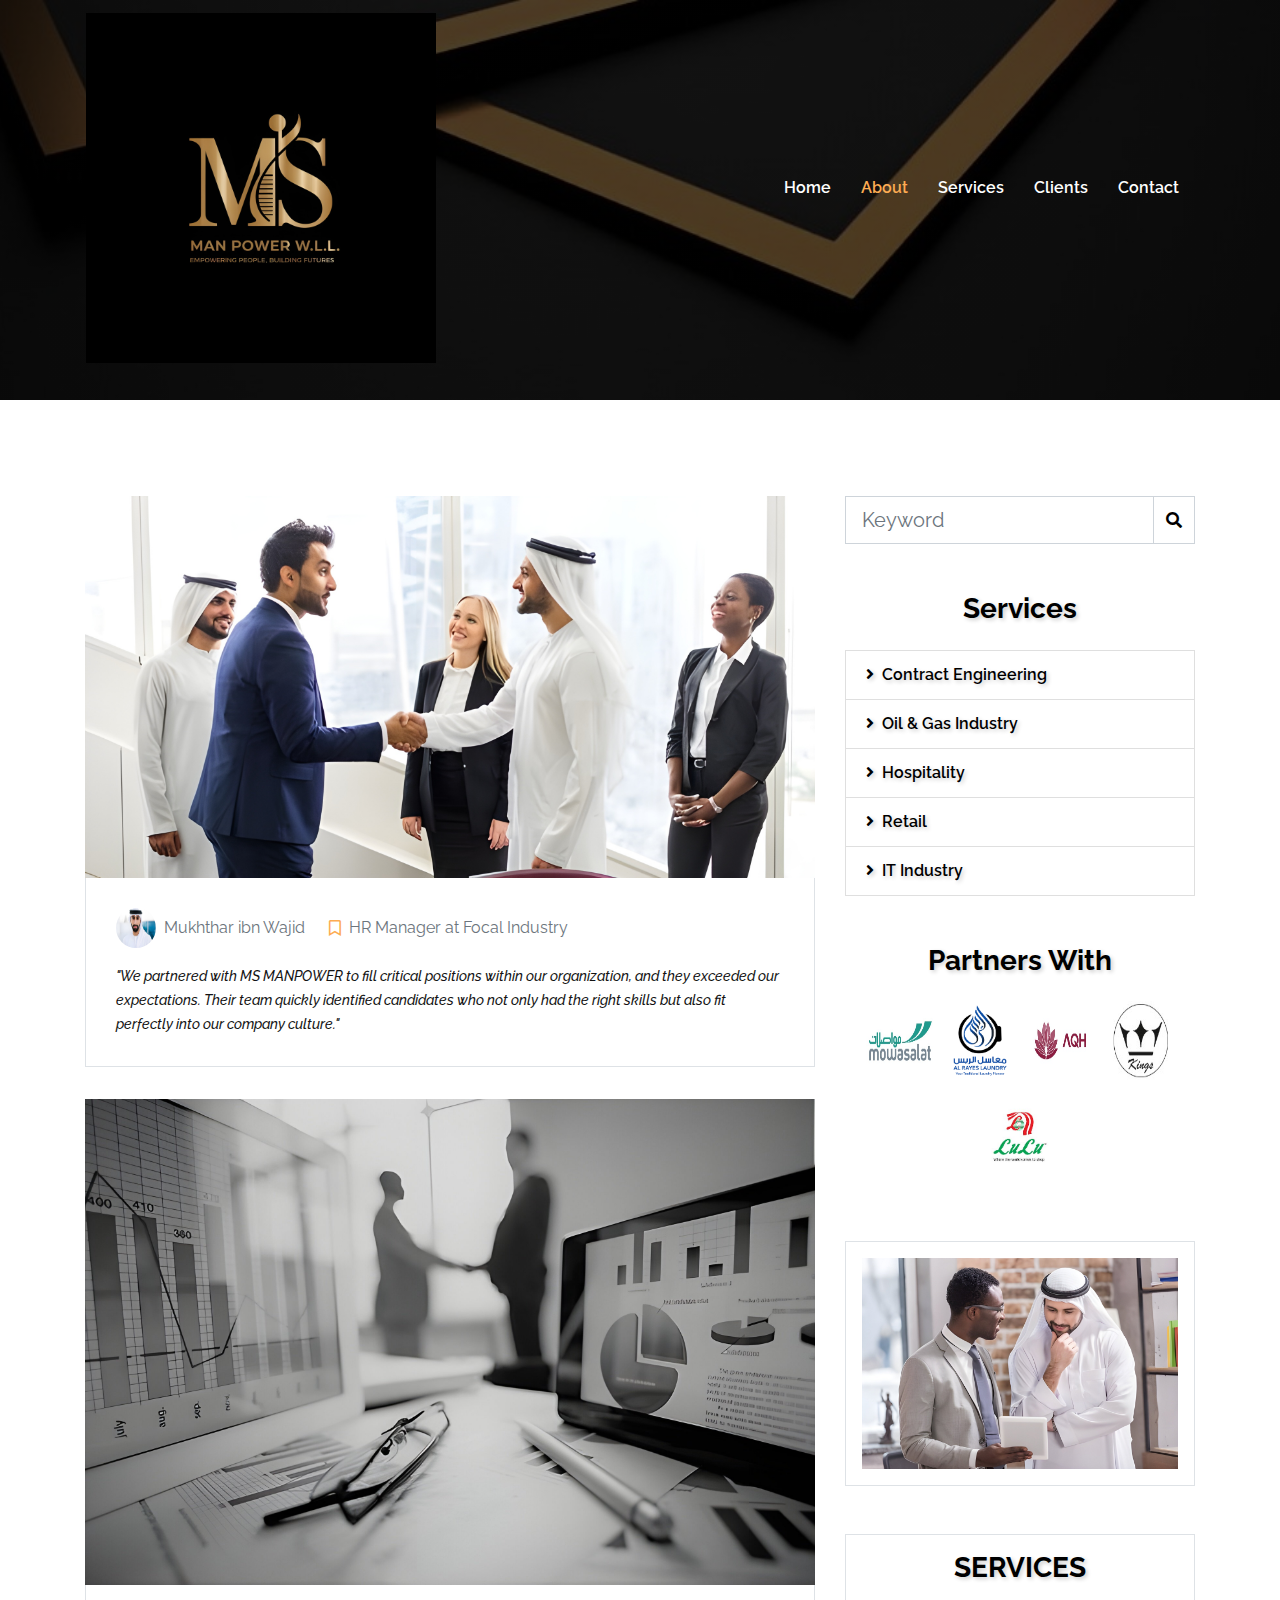
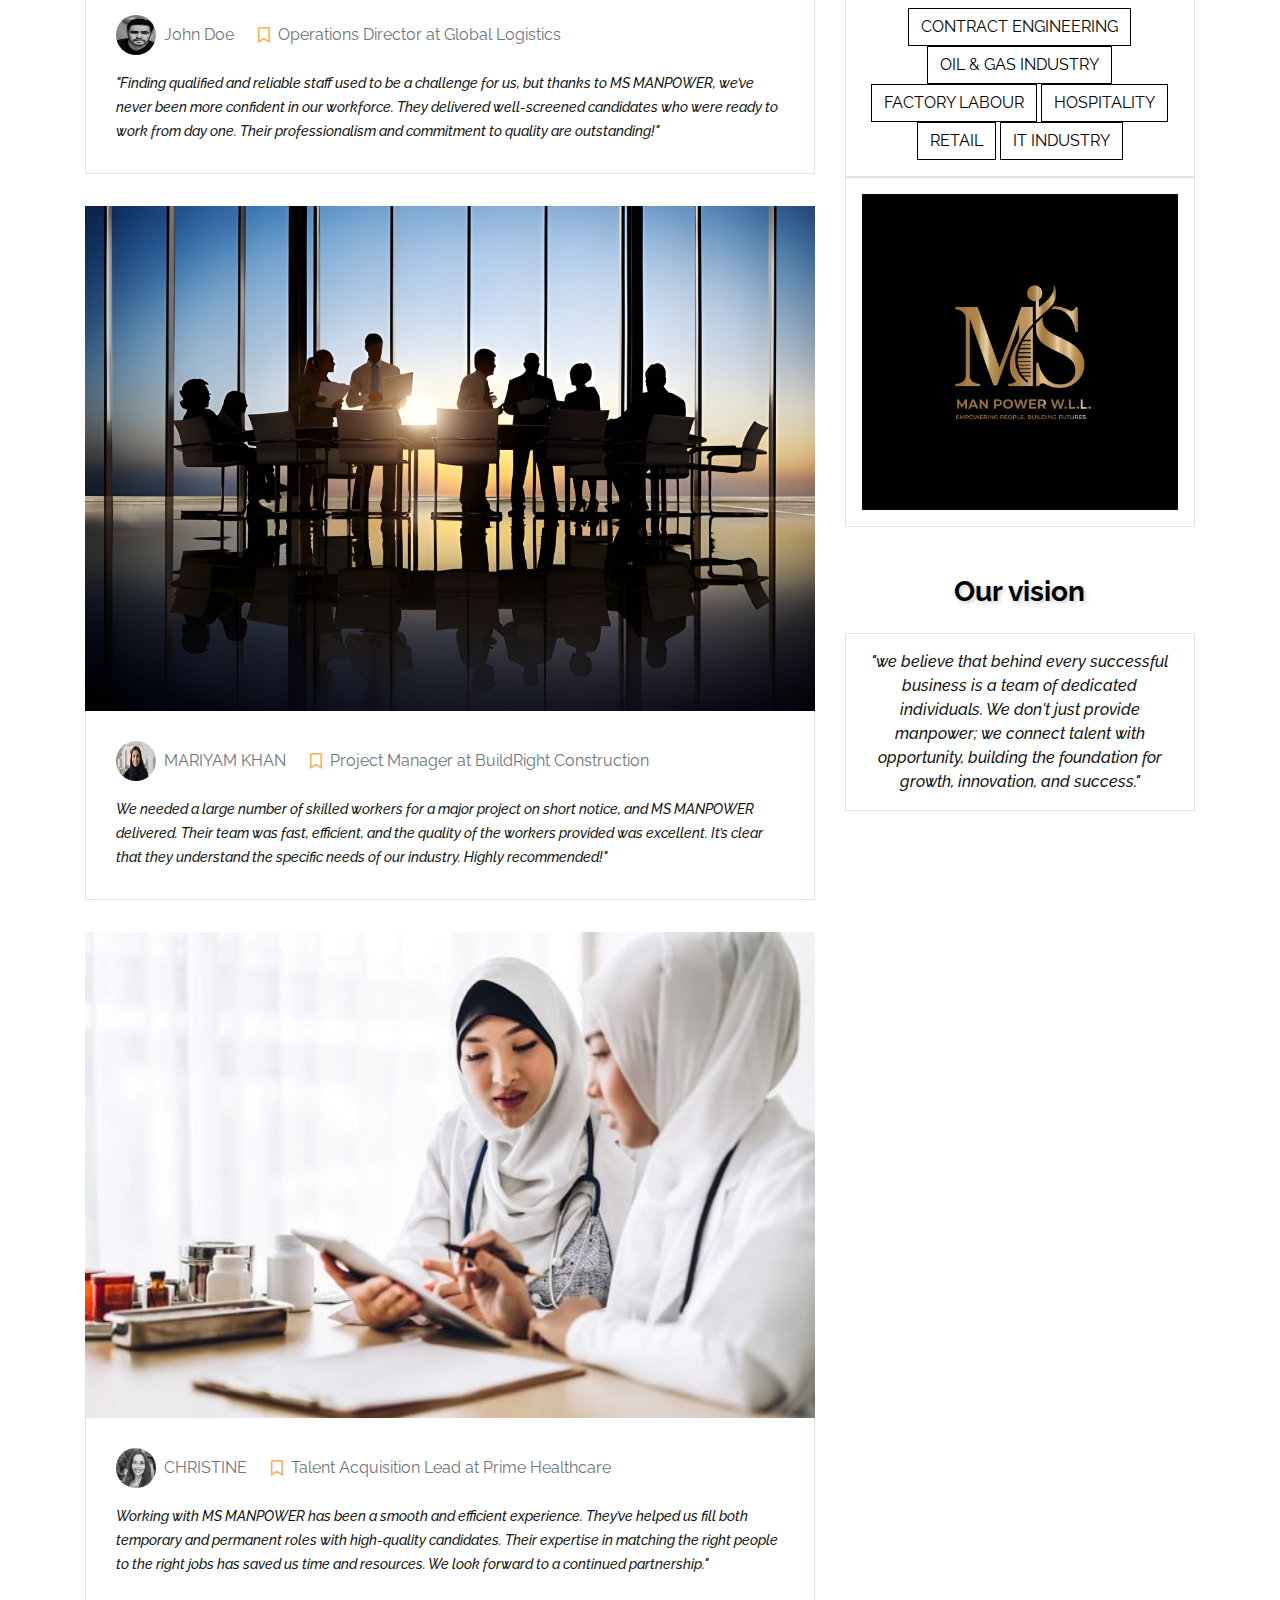
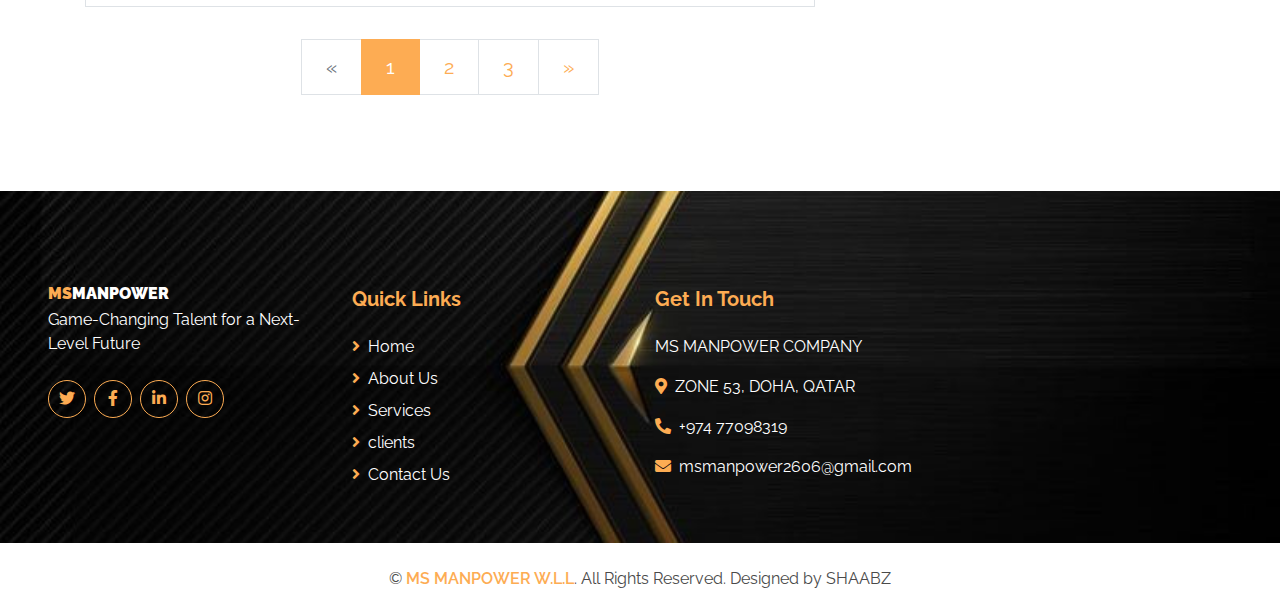
==== commit 28130adc: "Update single.html" ====
--- a/single.html
+++ b/single.html
@@ -396,8 +396,8 @@
             <h5 class="font-weight-bold text-primary mb-4">Get In Touch</h5>
             <p>MS MANPOWER COMPANY</p>
             <p><i class="fa fa-map-marker-alt text-primary mr-2"></i>ZONE 53, DOHA, QATAR</p>
-            <p><i class="fa fa-phone-alt text-primary mr-2"></i>+974 77205787</p>
-            <p><i class="fa fa-envelope text-primary mr-2"></i>msmanpower@gmail.com</p>
+            <p><i class="fa fa-phone-alt text-primary mr-2"></i>+974 77098319</p>
+            <p><i class="fa fa-envelope text-primary mr-2"></i>msmanpower2606@gmail.com</p>
         </div>
     </div>
 </div>
